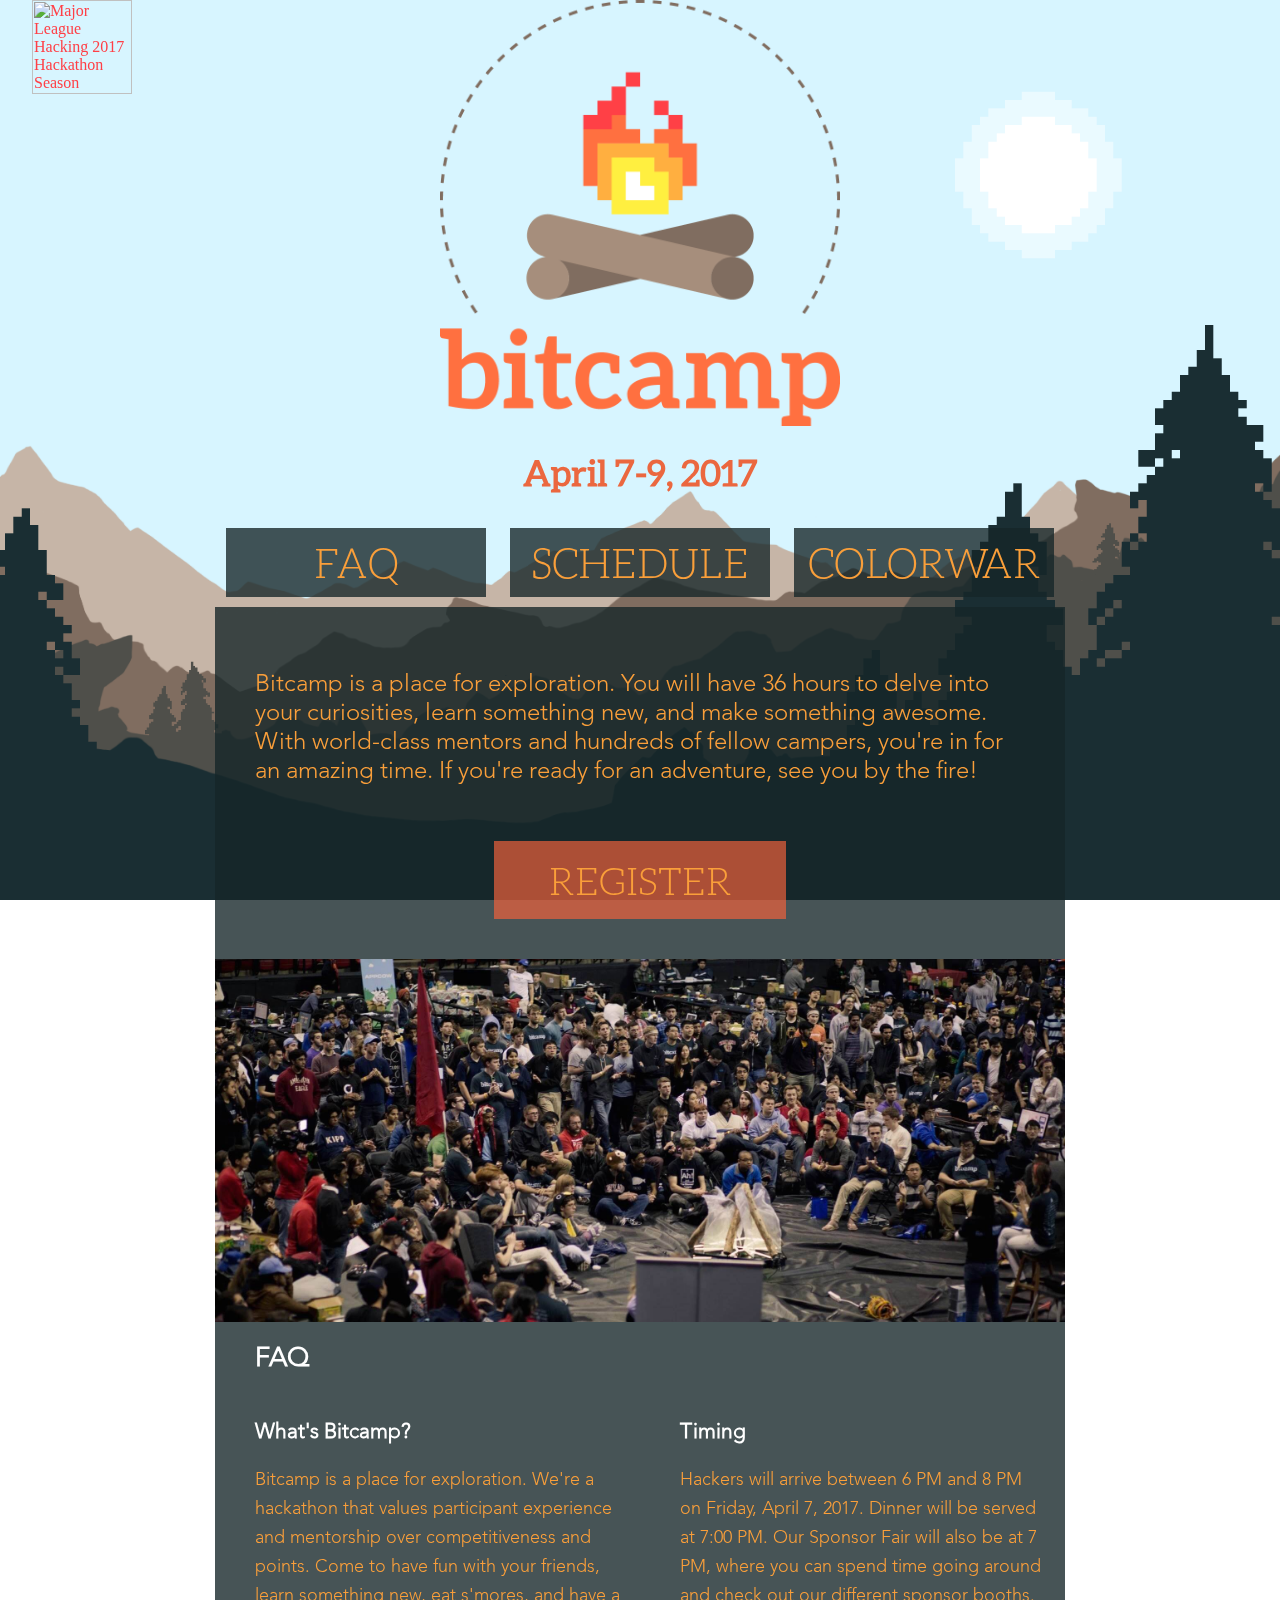
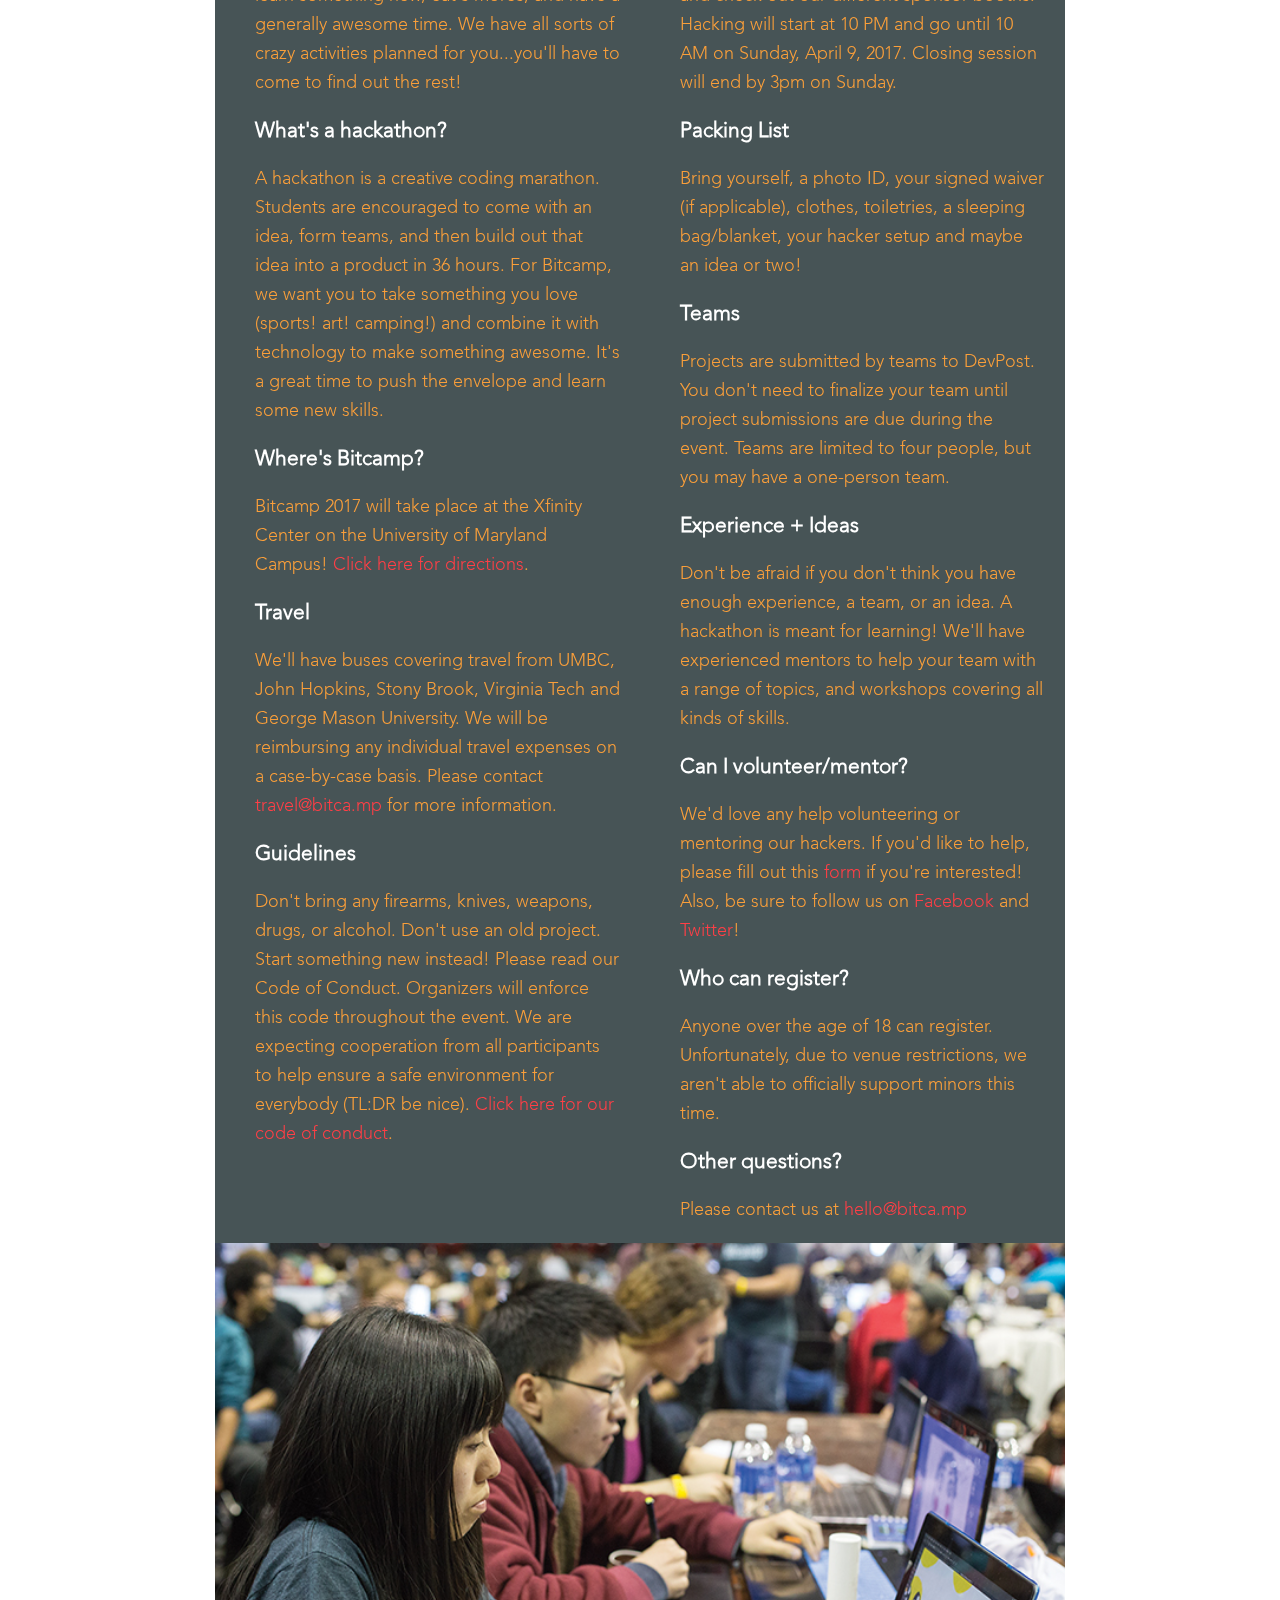
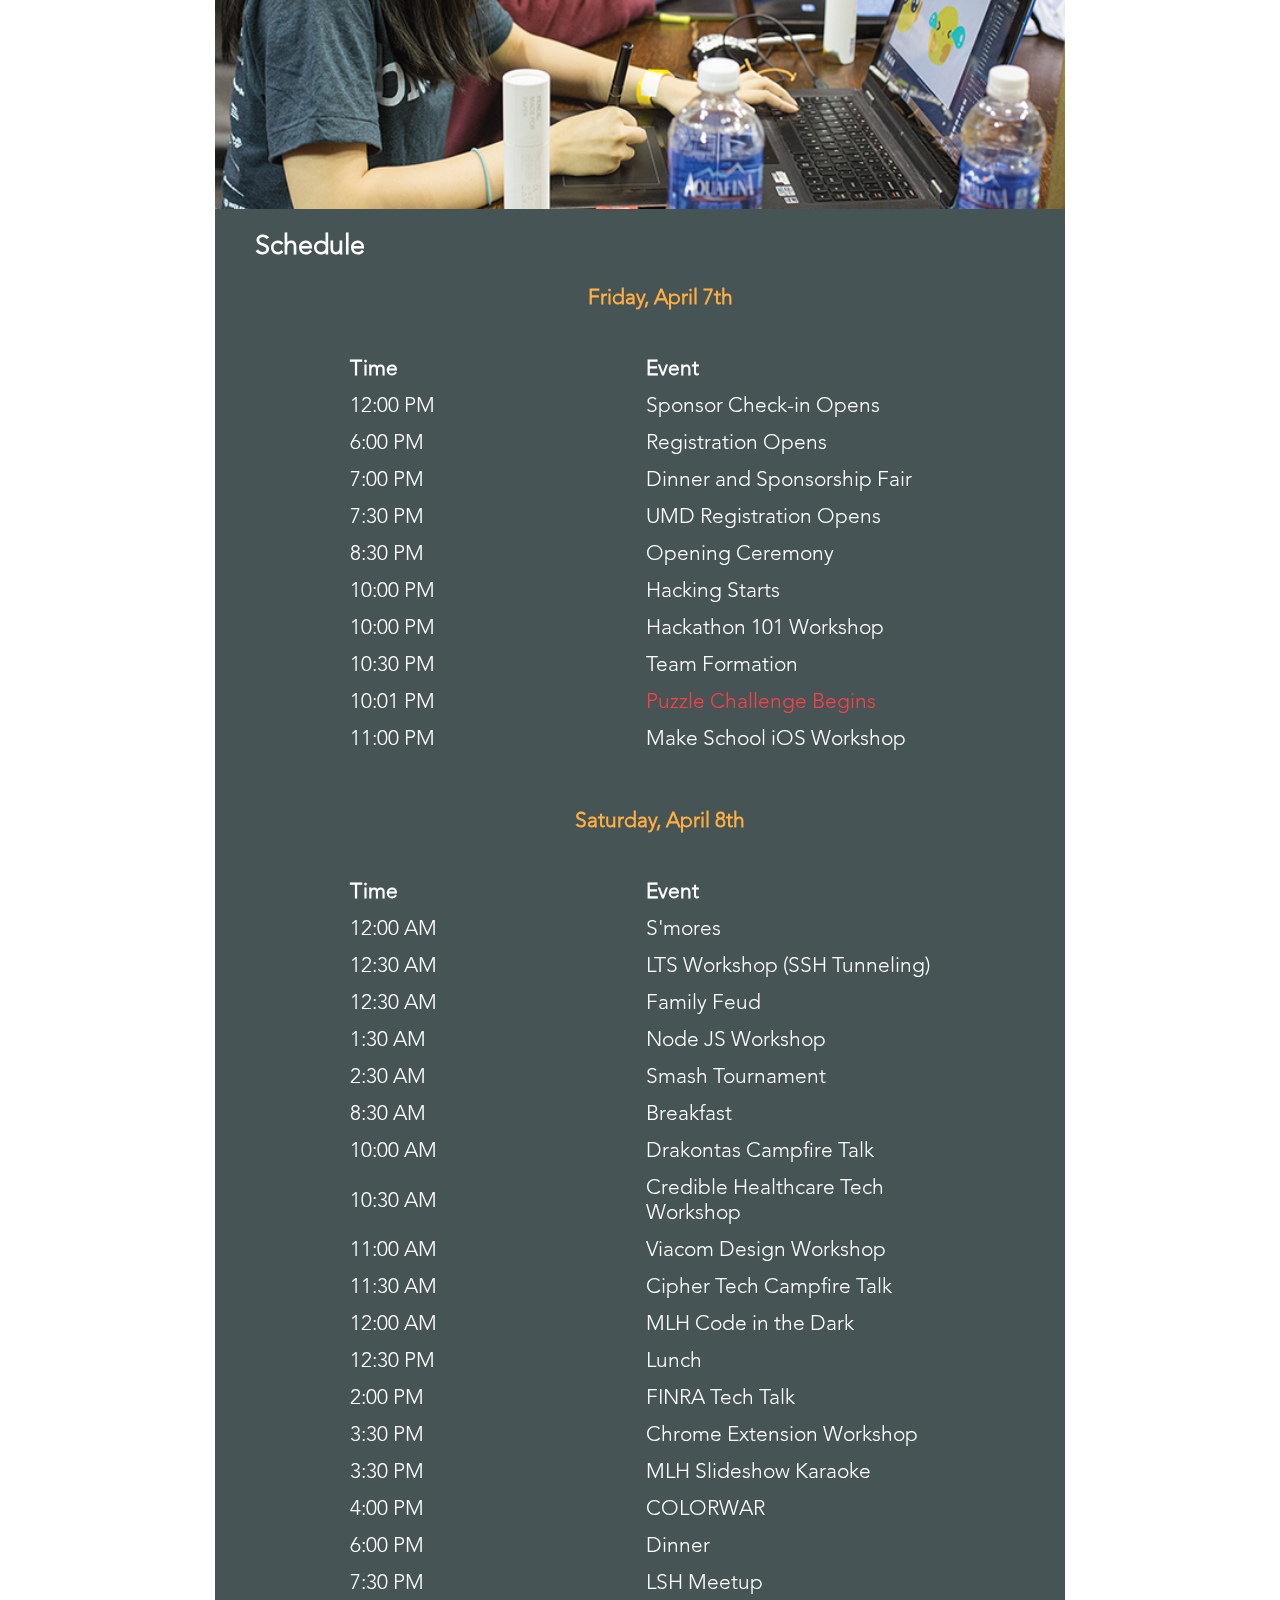
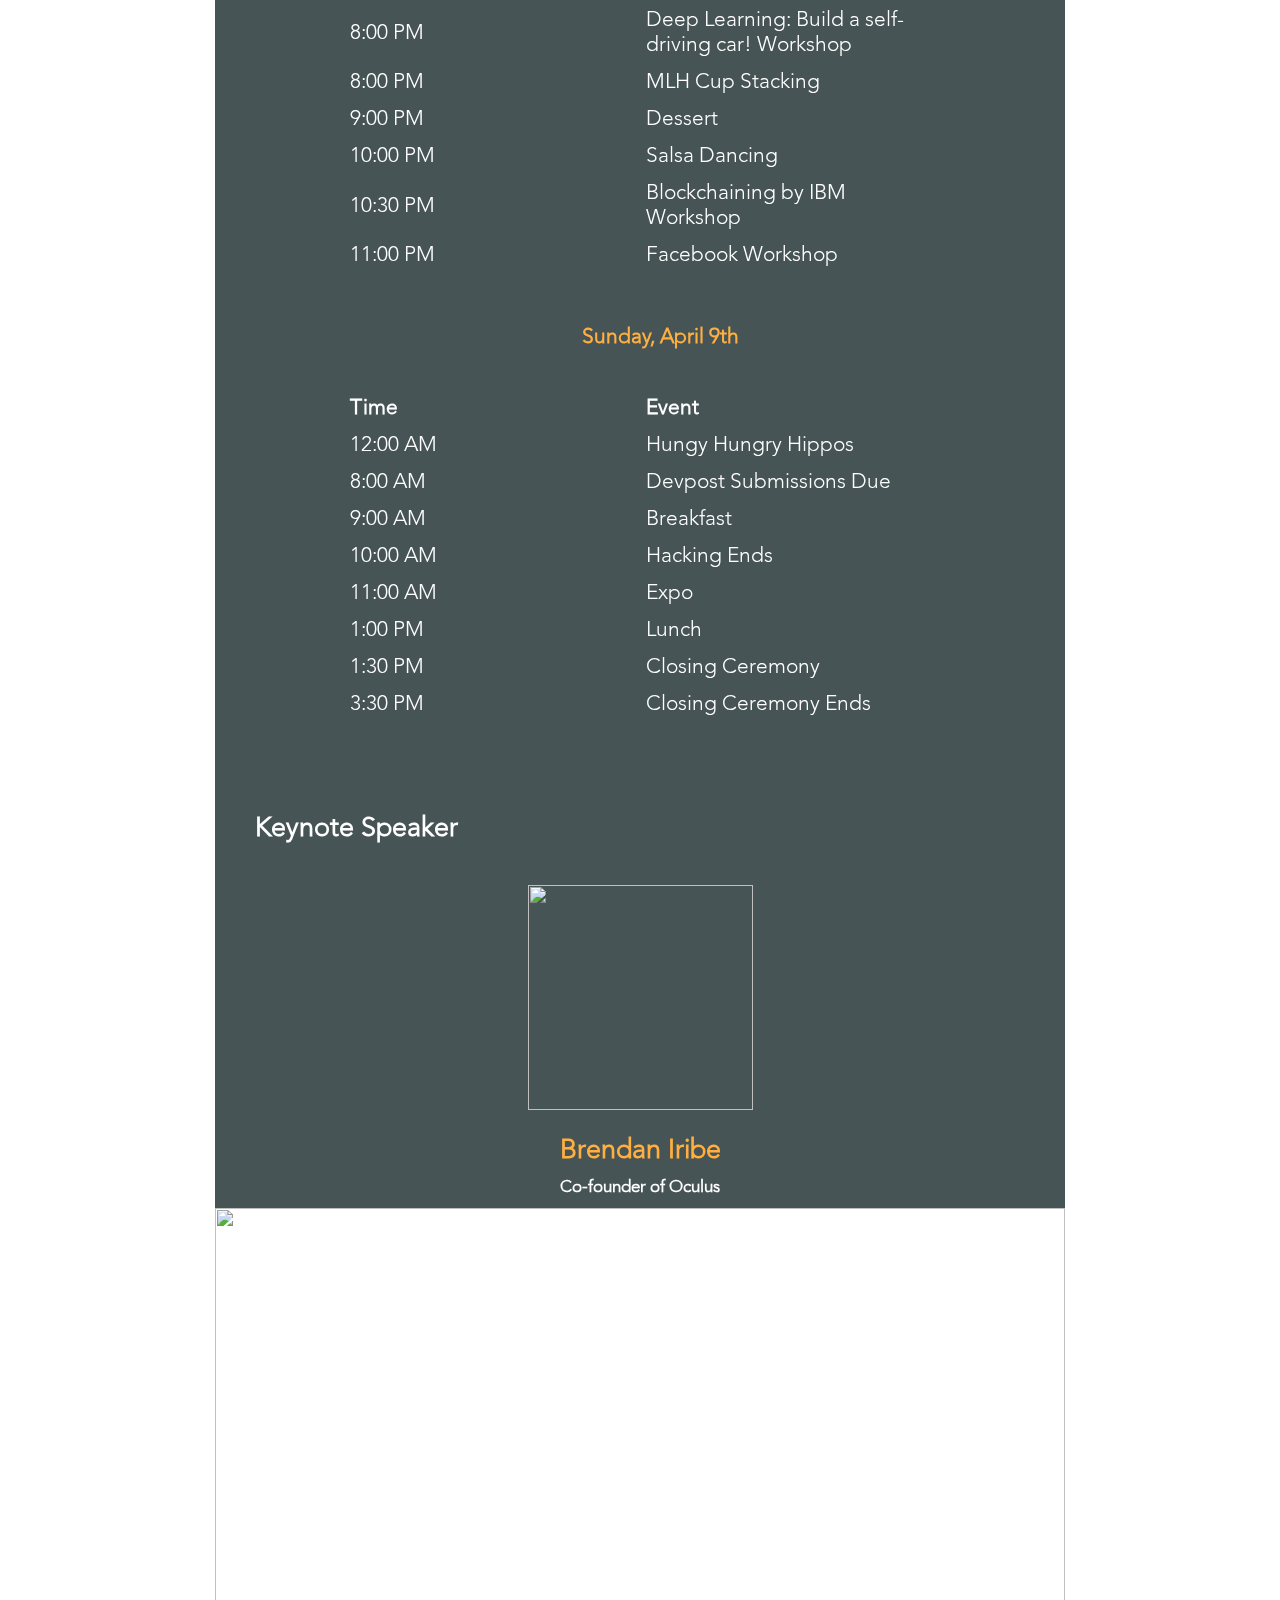
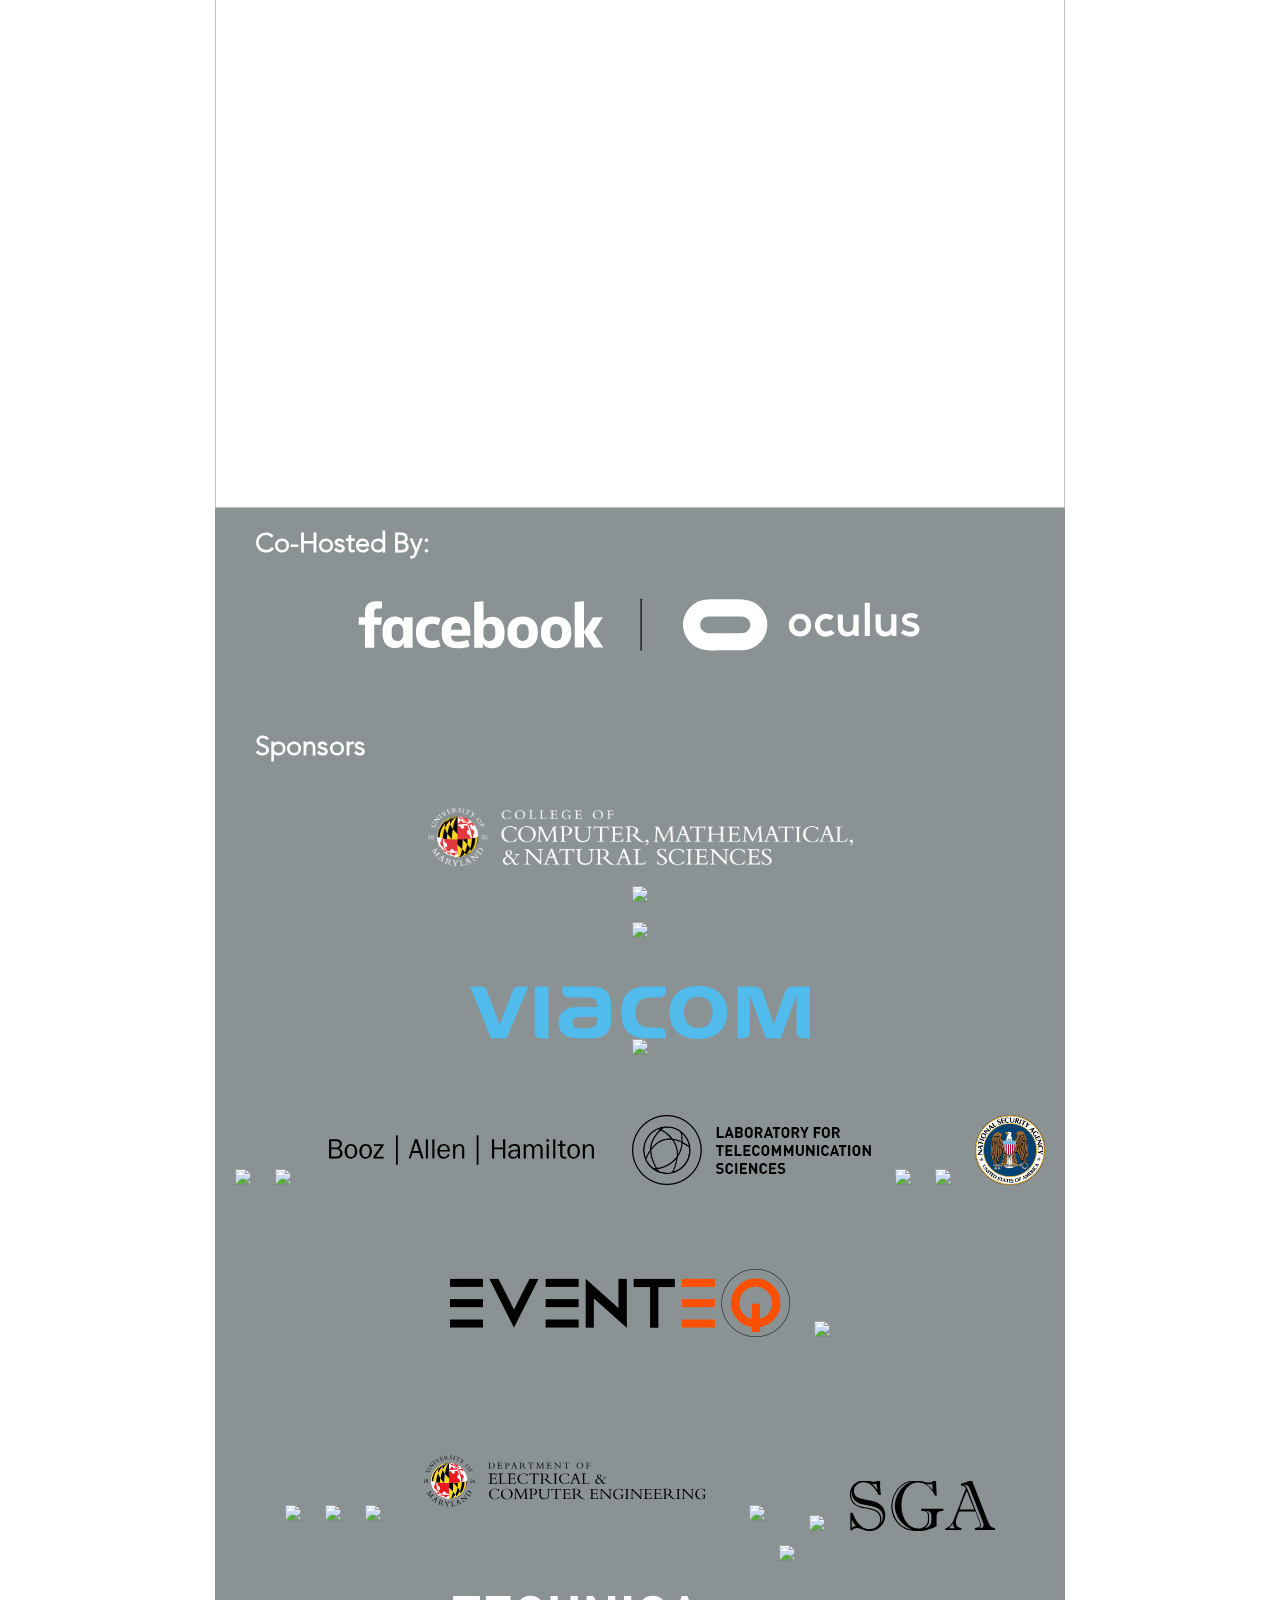
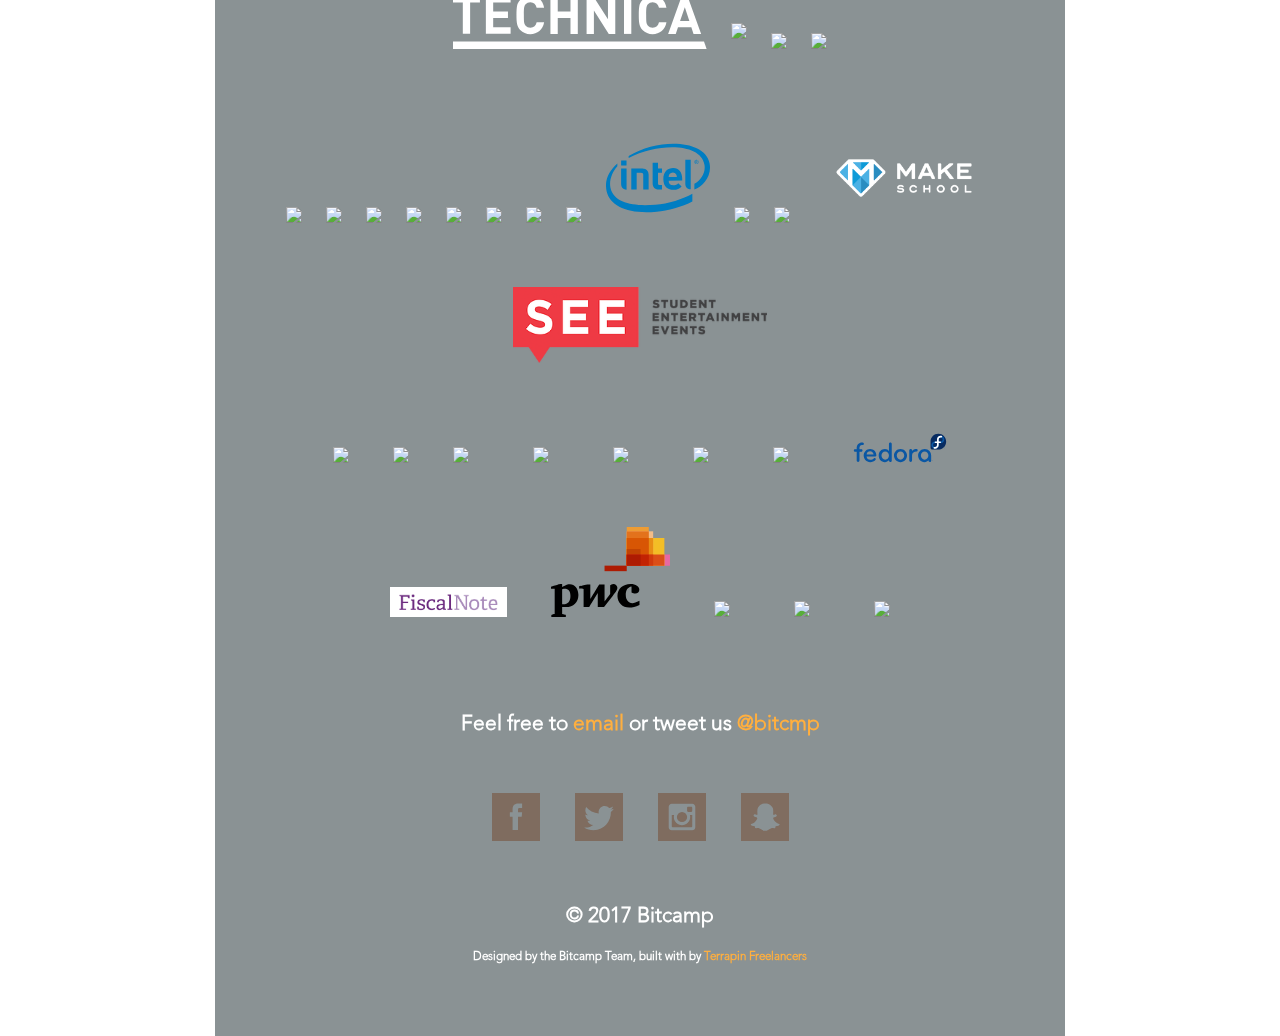
==== index.html @ 762d81a8 "Update index.html" ====
<html>

<head>
    <title>Bitcamp 2017</title>
    <!-- Google Tag Manager -->
    <script>
        (function(w, d, s, l, i) {
            w[l] = w[l] || [];
            w[l].push({
                'gtm.start': new Date().getTime(),
                event: 'gtm.js'
            });
            var f = d.getElementsByTagName(s)[0],
                j = d.createElement(s),
                dl = l != 'dataLayer' ? '&l=' + l : '';
            j.async = true;
            j.src =
                'https://www.googletagmanager.com/gtm.js?id=' + i + dl;
            f.parentNode.insertBefore(j, f);
        })(window, document, 'script', 'dataLayer', 'GTM-MRPP8J');

    </script>
    <!-- End Google Tag Manager -->

    <meta name="viewport" content="width=device-width, initial-scale=1">
    <meta name="description" content="bitcamp">

    <meta property="og:title" content="Bitcamp 2017">
    <meta property="og:site_name" content="Bitcamp">
    <meta property="og:url" content="http://bitca.mp/">
    <meta property="og:description" content="Bitcamp is a place for exploration. You will have 36 hours to delve into your curiosities, learn something new, and make something awesome. With world-class mentors and hundreds of fellow campers, you’re in for an amazing time. If you’re ready for an adventure, see you by the fire!">
    <meta property="og:image" content="http://bitca.mp/img/facebook-share-link.png" />
    <meta property="og:type" content="website">
    <meta name="twitter:card" content="summary">
    <meta name="twitter:url" content="http://bitca.mp/">
    <meta name="twitter:title" content="Bitcamp 2017">
    <meta name="twitter:description" content="Bitcamp is a place for exploration. You will have 36 hours to delve into your curiosities, learn something new, and make something awesome. With world-class mentors and hundreds of fellow campers, you’re in for an amazing time. If you’re ready for an adventure, see you by the fire!">
    <meta name="twitter:image" content="http://bitca.mp/img/twitter-share-link.png">
    <script src="https://code.jquery.com/jquery-3.1.1.min.js" integrity="sha256-hVVnYaiADRTO2PzUGmuLJr8BLUSjGIZsDYGmIJLv2b8=" crossorigin="anonymous"></script>
    <script type="text/javascript" src="js/index.js"></script>
    <link href="http://designers.hubspot.com/hs-fs/hub/327485/file-2054199286-css/font-awesome.css" rel="stylesheet">
    <link rel="shortcut icon" href="favicon.ico">
    <link rel="stylesheet" type="text/css" href="css/style.css" />
</head>

<body>
    <!-- Google Tag Manager (noscript) -->
    <noscript>
        <iframe src="https://www.googletagmanager.com/ns.html?id=GTM-MRPP8J" height="0" width="0" style="display:none;visibility:hidden"></iframe>
    </noscript>
    <!-- End Google Tag Manager (noscript) -->
    <img src="img/bg2day4.png" class="bg" id="7"></img>
    <img src="img/bg2day4.png" class="bg" id="6"></img>
    <img src="img/bg1dawn4.png" class="bg" id="5"></img>
    <img src="img/bg4night4.png" class="bg" id="4"></img>
    <img src="img/bg4night4.png" class="bg" id="3"></img>
    <img src="img/bg3dusk4.png" class="bg" id="2"></img>
    <img src="img/bg2day4.png" class="bg" id="1"></img>
    <a style="display:block;max-width:100px;min-width:60px;position:fixed;left:2em;top:0;width:10%;z-index:10000" href="https://mlh.io/seasons/na-2017/events?utm_source=na-2017&utm_medium=TrustBadge&utm_campaign=na-2017&utm_content=white" target="_blank"><img id="mlh-trust-badge" src="https://s3.amazonaws.com/logged-assets/trust-badge/2017/white.svg" alt="Major League Hacking 2017 Hackathon Season" style="width:100%"></a>
    <div class="header">
        <div id="nav-icon2">
            <span></span>
            <span></span>
            <span></span>
            <span></span>
            <span></span>
            <span></span>
        </div>
    </div>
    <div class="menu">
        <ul>
            <a href="#faq">
                <li>FAQ</li>
            </a>
            <a href="#schedule">
                <li>SCHEDULE</li>
            </a>
            <a href="colorwar.html">
                <li>COLORWAR</li>
            </a>
        </ul>
    </div>
    <div id="content-wrapper">
        <div id="splash">
            <img id="logo" src="img/bitcamp-logo-badge.png">
            <h1 class="date-text">April 7-9, 2017</h1>
            <!-- <h1>bitcamp</h1> -->
            <div id="nav-bar-wrapper">
                <a class="button" href="#faq">FAQ</a>
                <a class="button" href="#schedule">SCHEDULE</a>
                <a class="button" href="colorwar.html">COLORWAR</a>
            </div>
        </div>
        <div class="opaque-wrapper">
            <p class="intro-text">Bitcamp is a place for exploration. You will have 36 hours to delve into your curiosities, learn something new, and make something awesome. With world-class mentors and hundreds of fellow campers, you're in for an amazing time. If you're ready for an adventure, see you by the fire!</p>
            <a href="register.html" class="button2" text-decoration="none">REGISTER</a>
        </div>
        <img class="content-images" src="img/banner-1.jpg" />
        <div id="faq" class="opaque-wrapper">
            <h2 class="heading"> FAQ </h2>
            <div class="fifty-percent">
                <h3 class="heading"> What's Bitcamp? </h3>
                <p class="body-text">
                    Bitcamp is a place for exploration. We're a hackathon that values participant experience and mentorship over competitiveness and points. Come to have fun with your friends, learn something new, eat s'mores, and have a generally awesome time. We have all sorts of crazy activities planned for you...you'll have to come to find out the rest!</p>
                <h3 class="heading"> What's a hackathon? </h3>
                <p class="body-text">
                    A hackathon is a creative coding marathon. Students are encouraged to come with an idea, form teams, and then build out that idea into a product in 36 hours. For Bitcamp, we want you to take something you love (sports! art! camping!) and combine it with technology to make something awesome. It's a great time to push the envelope and learn some new skills.
                </p>
                <h3 class="heading"> Where's Bitcamp? </h3>
                <p class="body-text">
                    Bitcamp 2017 will take place at the Xfinity Center on the University of Maryland Campus!
                    <a href="http://www.umterps.com/ViewArticle.dbml?ATCLID=208131345">Click here for directions</a>.
                </p>
                <h3 class="heading"> Travel </h3>
                <p class="body-text">
                    We'll have buses covering travel from UMBC, John Hopkins, Stony Brook, Virginia Tech and George Mason University. We will be reimbursing any individual travel expenses on a case-by-case basis. Please contact <a href="mailto:travel@bitca.mp">travel@bitca.mp</a> for more information.
                </p>
                <h3 class="heading"> Guidelines </h3>
                <p class="body-text">
                    Don't bring any firearms, knives, weapons, drugs, or alcohol. Don't use an old project. Start something new instead! Please read our Code of Conduct. Organizers will enforce this code throughout the event. We are expecting cooperation from all participants to help ensure a safe environment for everybody (TL:DR be nice). <a href="conduct.html">Click here for our code of conduct</a>.
                </p>
            </div>
            <div class="fifty-percent">
                <h3 class="heading"> Timing </h3>
                <p class="body-text">
                    Hackers will arrive between 6 PM and 8 PM on Friday, April 7, 2017. Dinner will be served at 7:00 PM. Our Sponsor Fair will also be at 7 PM, where you can spend time going around and check out our different sponsor booths. Hacking will start at 10 PM and go until 10 AM on Sunday, April 9, 2017. Closing session will end by 3pm on Sunday.
                </p>
                <h3 class="heading"> Packing List </h3>
                <p class="body-text">
                    Bring yourself, a photo ID, your signed waiver (if applicable), clothes, toiletries, a sleeping bag/blanket, your hacker setup and maybe an idea or two!
                </p>
                <h3 class="heading"> Teams </h3>
                <p class="body-text">
                    Projects are submitted by teams to DevPost. You don't need to finalize your team until project submissions are due during the event. Teams are limited to four people, but you may have a one-person team.
                </p>
                <h3 class="heading"> Experience + Ideas </h3>
                <p class="body-text">
                    Don't be afraid if you don't think you have enough experience, a team, or an idea. A hackathon is meant for learning! We'll have experienced mentors to help your team with a range of topics, and workshops covering all kinds of skills.
                </p>
                <h3 class="heading"> Can I volunteer/mentor? </h3>
                <p class="body-text">
                    We'd love any help volunteering or mentoring our hackers. If you'd like to help, please fill out this <a href="volunteer.html">form</a> if you're interested! Also, be sure to follow us on <a href="https://www.facebook.com/bitcmp">Facebook</a> and <a href="https://twitter.com/bitcmp">Twitter</a>!
                </p>
                <h3 class="heading"> Who can register? </h3>
                <p class="body-text">
                    Anyone over the age of 18 can register. Unfortunately, due to venue restrictions, we aren't able to officially support minors this time.
                </p>
                <h3 class="heading"> Other questions? </h3>
                <p class="body-text">
                    Please contact us at <a href="mailto:hello@bitca.mp">hello@bitca.mp </a>
                </p>
            </div>
        </div>
        <img class="content-images" src="img/bitcamp1.png" />
        <div id="schedule" class="opaque-wrapper">
            <h2 class="heading"> Schedule </h2>
            <h3 class="date-heading"> Friday, April 7th </h3>
            <br>
            <table class="day">
                <tr>
                    <th>Time</th>
                    <th>Event</th>
                </tr>
                <tr>
                    <td>12:00 PM</td>
                    <td>Sponsor Check-in Opens</td>
                </tr>
                <tr>
                    <td>6:00 PM</td>
                    <td>Registration Opens</td>
                </tr>
                <tr>
                    <td>7:00 PM</td>
                    <td>Dinner and Sponsorship Fair</td>
                </tr>
                <tr>
                    <td>7:30 PM</td>
                    <td>UMD Registration Opens</td>
                </tr>
                <tr>
                    <td>8:30 PM</td>
                    <td>Opening Ceremony</td>
                </tr>
                <tr>
                    <td>10:00 PM</td>
                    <td>Hacking Starts</td>
                </tr>
                <tr>
                    <td>10:00 PM</td>
                    <td>Hackathon 101 Workshop</td>
                </tr>
                <tr>
                    <td>10:30 PM</td>
                    <td>Team Formation</td>
                </tr>
		<tr>
                    <td>10:01 PM</td>
                    <td><a href="puzzles.html">Puzzle Challenge Begins</a></td>
                </tr>
                <tr>
                    <td>11:00 PM</td>
                    <td>Make School iOS Workshop</td>
                </tr>    
            </table>
            <h3 class="date-heading"> Saturday, April 8th </h3>
            <br>
            <table class="day">
                <tr>
                    <th>Time</th>
                    <th>Event</th>
                </tr>
                <tr>
                    <td>12:00 AM</td>
                    <td>S'mores</td>
                </tr>
                <tr>
                    <td>12:30 AM</td>
                    <td>LTS Workshop (SSH Tunneling)</td>
                </tr>
                <tr>
                    <td>12:30 AM</td>
                    <td>Family Feud</td>
                </tr>
                <tr>
                    <td>1:30 AM</td>
                    <td>Node JS Workshop</td>
                </tr>
                <tr>
                    <td>2:30 AM</td>
                    <td>Smash Tournament</td>
                </tr>
                <tr>
                    <td>8:30 AM</td>
                    <td>Breakfast</td>
                </tr>
                <tr>
                    <td>10:00 AM</td>
                    <td>Drakontas Campfire Talk</td>
                </tr>
                <tr>
                    <td>10:30 AM</td>
                    <td>Credible Healthcare Tech Workshop</td>
                </tr>
                <tr>
                    <td>11:00 AM</td>
                    <td>Viacom Design Workshop</td>
                </tr>
                <tr>
                    <td>11:30 AM</td>
                    <td>Cipher Tech Campfire Talk</td>
                </tr>
                <tr>
                    <td>12:00 AM</td>
                    <td>MLH Code in the Dark</td>
                </tr>
                <tr>
                    <td>12:30 PM</td>
                    <td>Lunch</td>
                </tr>
                <tr>
                    <td>2:00 PM</td>
                    <td>FINRA Tech Talk</td>
                </tr>
                <tr>
                    <td>3:30 PM</td>
                    <td>Chrome Extension Workshop</td>
                </tr>
                <tr>
                    <td>3:30 PM</td>
                    <td>MLH Slideshow Karaoke</td>
                </tr>
                <tr>
                    <td>4:00 PM</td>
                    <td>COLORWAR</td>
                </tr>
                <tr>
                    <td>6:00 PM</td>
                    <td>Dinner</td>
                </tr>
                <tr>
                    <td>7:30 PM</td>
                    <td>LSH Meetup</td>
                </tr>
                <tr>
                    <td>8:00 PM</td>
                    <td>Deep Learning: Build a self-driving car! Workshop</td>
                </tr>
                <tr>
                    <td>8:00 PM</td>
                    <td>MLH Cup Stacking</td>
                </tr>
                <tr>
                    <td>9:00 PM</td>
                    <td>Dessert</td>
                </tr>
                <tr>
                    <td>10:00 PM</td>
                    <td>Salsa Dancing</td>
                </tr>
                <tr>
                    <td>10:30 PM</td>
                    <td>Blockchaining by IBM Workshop</td>
                </tr>
                <tr>
                    <td>11:00 PM</td>
                    <td>Facebook Workshop</td>
                </tr>
            </table>
            <h3 class="date-heading"> Sunday, April 9th </h3>
            <br>
            <table class="day">
                <tr>
                    <th>Time</th>
                    <th>Event</th>
                </tr>
                <tr>
                    <td>12:00 AM</td>
                    <td>Hungy Hungry Hippos</td>
                </tr>
                <tr>
                    <td>8:00 AM</td>
                    <td>Devpost Submissions Due</td>
                </tr>
                <tr>
                    <td>9:00 AM</td>
                    <td>Breakfast</td>
                </tr>
                <tr>
                    <td>10:00 AM</td>
                    <td>Hacking Ends</td>
                </tr>
                <tr>
                    <td>11:00 AM</td>
                    <td>Expo</td>
                </tr>
                <tr>
                    <td>1:00 PM</td>
                    <td>Lunch</td>
                </tr>
                <tr>
                    <td>1:30 PM</td>
                    <td>Closing Ceremony</td>
                </tr>
                <tr>
                    <td>3:30 PM</td>
                    <td>Closing Ceremony Ends</td>
                </tr>
            </table>
            <br>
	    
	    <h2 class="heading"> Keynote Speaker </h2>
            <img src="img/Brendan_Iribe.jpg" id="speaker">
            <h3 class="name-heading"> Brendan Iribe </h3>
            <h3 class="title-heading"> Co-founder of Oculus </h3>
		
        </div>
        <img class="content-images" src="img/banner-2.jpg" />





        <div id="sponsors" class="opaque-wrapper" style="background-color: rgba(22,38,41,.50)">
            <h2 class="heading"> Co-Hosted By: </h2>
            <a href="https://www.facebook.com/careers/" target="_blank"><img class="cohost-images" src="img/sponsors/fb_oculus.svg" /></a>

            <br>
            <br>
            <br>
            <br>

            <h2 class="heading"> Sponsors </h2>

            <div id="corporate-sponsors" class="sponsor-logo-div">
                <a href="http://cmns.umd.edu/" target="_blank"><img class="corporate-images" src="img/sponsors/cmns.png" /></a>
                <br>
                <a href="http://www.finra.org/" target="_blank"><img class="corporate-images" src="img/sponsors/finra.svg" /></a>
                <br>
                <a href="http://eng.umd.edu/" target="_blank"><img class="corporate-images" src="img/sponsors/eng2.png" /></a>
                <br>
            </div>
            <div id="recruiter-plus-sponsors" class="sponsor-logo-div">
                <br>
                <a href="http://www.viacom.com/" target="_blank"><img class="recruiter-plus-images" src="img/sponsors/viacom.svg" /></a>
                <br>
                <a href="http://www.credibleinc.com/" target="_blank"><img class="recruiter-plus-images" src="img/sponsors/credible.svg" /></a>
            </div>
            <div id="recruiter-sponsors" class="sponsor-logo-div">
                <a href="https://developer.capitalone.com/" target="_blank"><img class="recruiter-images" src="img/sponsors/capone.png" /></a>
                <a href="https://www.leidos.com/" target="_blank"><img class="recruiter-images" src="img/sponsors/Leidos.svg" /></a>
                <a href="https://www.boozallenhamilton.com" target="_blank"><img class="recruiter-images" src="img/sponsors/BAH.svg" /></a>
                <a href="https://www.ltsnet.net/" target="_blank"><img class="recruiter-images" src="img/sponsors/LTS.png" /></a>
                <a href="http://www.jhuapl.edu/" target="_blank"><img class="recruiter-images" src="img/sponsors/apl.png" /></a>
                <a href="https://www.ibm.com/" target="_blank"><img class="recruiter-images" src="img/sponsors/IBM.svg" /></a>
                <a href="https://intelligencecareers.gov/nsa/" target="_blank"><img class="recruiter-images" src="img/sponsors/NSAlogo.png" /></a>
                <a href="http://www.eventeq.com/" target="_blank"><img class="recruiter-images" src="img/sponsors/eventeq.png" /></a>
                <a href="https://www.bloomberg.com/careers/" target="_blank"><img class="recruiter-images" src="img/sponsors/bloomberg.png" /></a>
            </div>
            <div id="department-sponsors" class="sponsor-logo-div">
                <a href="https://cs.umd.edu/" target="_blank"><img class="recruiter-images" src="img/sponsors/cs.png" /></a>
                <a href="https://umiacs.cs.umd.edu/" target="_blank"><img class="recruiter-images" src="img/sponsors/umiacs.png" /></a>
                <a href="https://www-math.umd.edu/" target="_blank"><img class="recruiter-images" src="img/sponsors/math.png" /></a>
                <a href="https://ece.umd.edu/" target="_blank"><img class="recruiter-plus-images" src="img/sponsors/ece.svg" height="160px" /></a>
                <a 
		    href="https://www.rhsmith.umd.edu/centers-excellence/dingman-center-entrepreneurship/" 
      target="_blank"><img class="recruiter-images" src="img/sponsors/dingman.svg" /></a>
                <a href="https://bsos.umd.edu/" target="_blank"><img 
		    class="recruiter-plus-images" src="img/sponsors/BSOS.svg" /></a>
                <a href="http://innovation.umd.edu/" target="_blank"><img class="api-images" src="img/sponsors/aie.svg" /></a>
                <a href="https://umdsga.com/" target="_blank"><img class="api-images" height="50px" src="img/sponsors/SGA.svg" /></a>
                <br>
                <a href="http://gotechnica.org/" target="_blank"><img class="api-images" src="img/sponsors/technica-logo-white.svg" /></a>
                <a href="http://startupshell.org/" target="_blank"><img class="recruiter-images" src="img/sponsors/startupshell.svg" /></a>
                <a href="http://vr.umd.edu/" target="_blank"><img class="api-images" src="img/sponsors/VRClub.png" /></a>
                <a href="http://terrapinhackers.com/" target="_blank"><img class="api-images" src="img/sponsors/terrapinhackers.svg" /></a>
            </div>
            <div id="api-sponsors" class="sponsor-logo-div">
                <a href="https://www.ciphertechsolutions.com/" target="_blank"><img class="api-images" id="ciphertech" src="img/sponsors/Cipher.png" /></a>
                <a href="https://www.c2ti.com/" target="_blank"><img class="api-images" src="img/sponsors/c2.png" /></a>
                <a href="http://www.opisnet.com/" target="_blank"><img class="api-images" src="img/sponsors/OPIS.svg" /></a>
                <a href="http://www.accenture.com/" target="_blank"><img class="api-images" src="img/sponsors/accenture.png" /></a>
                <a href="http://www.lockheedmartin.com/us.html" target="_blank"><img class="api-images" src="img/sponsors/Lockheed-martin-logo.png" /></a>
                <a href="http://www.appian.com/" target="_blank"><img class="api-images" src="img/sponsors/Appian.png" /></a>
                <a href="https://www.praxiseng.com/" target="_blank"><img class="api-images" src="img/sponsors/Praxis-logo.png" /></a>
                <a href="https://insomniacookies.com/" target="_blank"><img class="api-images" src="img/sponsors/insomnia cookies.png" /></a>
                <a href="https://intel.com/" target="_blank"><img class="api-images" src="img/sponsors/intel.svg" /></a>
                <a href="https://sparkpost.com/" target="_blank"><img class="api-images" src="img/sponsors/sparkpost-logo.png" /></a>
                <a href="http://drakontasconsulting.com/" target="_blank"><img class="api-images" src="img/sponsors/Drakontas.png" /></a>
                <a href="http://makeschool.com/" target="_blank"><img class="api-images" src="img/sponsors/MakeSchool.png" /></a>
                <a href="http://see.umd.edu/" target="_blank"><img class="api-images" src="img/sponsors/see.png" /></a>
            </div>
            <div class="starter-sponsors" class="sponsor-logo-div">
                <a href="https://www.rockwellcollins.com/" target="_blank"><img class="starter-images" src="img/sponsors/rockwellCollinsWhite.png" /></a>
                <a href="https://www.immuta.com/" target="_blank"><img class="api-images" src="img/sponsors/Immuta.png" /></a>
                <a href="https://www.asymmetrik.com/" target="_blank"><img class="starter-images" src="img/sponsors/Asymmetrik_logo.png" /></a>
                <a href="https://www.paypal.com/ca/webapps/mpp/jobs" target="_blank"><img class="starter-images" src="img/sponsors/PayPal.png" /></a>
                <a href="https://www.soylent.com/" target="_blank"><img class="starter-images" src="img/sponsors/Soylent.svg" /></a>
                <a href="https://www.carlyle.com/" target="_blank"><img class="starter-images" src="img/sponsors/carlyle.svg" /></a>
                <a href="https://www.namecheap.com/" target="_blank"><img class="starter-images" src="img/sponsors/Namecheap2.svg" /></a>
                <a href="https://www.getfedora.org/" target="_blank"><img class="starter-images" src="img/sponsors/Fedora.svg" /></a>
                <a href="https://www.fiscalnote.com/" target="_blank"><img class="starter-images" src="img/sponsors/FN_Logo.png" /></a>
                <a href="https://www.pwc.com/" target="_blank"><img class="api-images" src="img/sponsors/pwc.svg" /></a>
                <a href="https://www.goavitae.com/" target="_blank"><img class="starter-images" src="img/sponsors/avitae.png" /></a>
                <a href="http://www.bsnlive.com/" target="_blank"><img class="starter-images" src="img/sponsors/BSN.png" /></a>
                <a href="https://www.stickermule.com/" target="_blank"><img class="starter-images" src="img/sponsors/stickermule.svg" /></a>
            </div>
        </div>
        <div id="contact" class="opaque-wrapper" style="background-color: rgba(22,38,41,.50)">
            <h3 class="contact" style="padding: 40px 25px">Feel free to <a href="mailto:hello@bitca.mp" class="footer">email</a> or tweet us <a href="https://twitter.com/bitcmp" class="footer">@bitcmp</a><p>
		    <a href="https://www.facebook.com/bitcmp"><img class="social-media-images" src="img/fb_icon.svg" /></a>
		    <a href="https://twitter.com/bitcmp"><img class="social-media-images" src="img/twitter_icon.svg" /></a>
		    <a href="https://instagram.com/bitcamp"><img class="social-media-images" src="img/instagram_icon.svg" /></a>
		    <a href="https://go.snapchat.com/add/bitcamp"><img class="social-media-images" src="img/snapchat_icon.svg" /></a>

		    <p class="copyright">© 2017 Bitcamp</p>
		    <p style="font-size: 0.55em">Designed by the Bitcamp Team, built with <i class="fa fa-heart" aria-hidden="true" style="color: #fa9f3a"></i> by <a href="http://terrapinfreelancers.com/" class="footer">Terrapin Freelancers</a>
		    </p></h3>
        </div>
    </div>

</body>

</html>
---- css/style.css ----
@font-face {
    font-family: Avenir Light;
    src: url("../fonts/Avenir/AvenirLTStd-Light.otf") format("opentype");
}
@font-face {
    font-family: Aleo Light;
    src: url("../fonts/Aleo/Aleo-Light.otf") format("opentype");
}
@font-face {
    font-family: Aleo;
    src: url("../fonts/Aleo/Aleo-Regular.otf") format("opentype");
}
h2 {
    padding: 0px 0px 0px 40px;
    font-family: Avenir Light;
    text-align: left;
    font-size: 27;
}
h3 {
    padding: 0px 0px 0px 40px;
    text-align: left;
    font-family: Avenir Light;
    font-size: 21;
}
body {
    margin: 0;
    padding: 0;
}
a {
    color: #FF3F46;
    text-decoration: none;
}
a:hover {
    color: #CBF2FF;
    text-decoration: none;
}
.footer {
    color: #FFAF3F;
}
.footer:hover {
    color: #CBF2FF;
}
#logo {
    max-width: 25rem;
    height: auto;
    width: 75%;
}
#content-wrapper {
    width: 100%;
    max-width: 850px;
    margin-left: auto;
    margin-right: auto;
    text-align: center;
}
#nav-bar-wrapper {
    width: 100%;
}
.opaque-wrapper {
    float: left;
    width: 100%;
    background-color: rgba(22, 38, 41, .79);
}
#input-email {
    width: 100%;
    max-width: 400px;
    padding: 12px 12px;
    box-sizing: border-box;
    font-family: Aleo Light;
    font-size: 24;
    border-color: rgb(241, 97, 60);
    border-style: solid;
    border-width: 4px;
    outline: none;
}
#canvas-holder {
    position: fixed;
    left: 0px;
    top: 0px;
    z-index: -1;
}
.button {
    font-family: Aleo Light;
    font-size: 41;
    text-decoration: none;
    background-color: rgba(22, 38, 41, .79);
    color: #FA9F3A;
    margin: 10px 10px 10px 10px;
    padding: 10px 0px 10px 0px;
    border: none;
    display: inline-block;
    width: 260px;
}
.button2 {
    font-family: Aleo Light;
    font-size: 38;
    text-decoration: none;
    background-color: rgba(241, 97, 60, .69);
    color: #FA9F3A;
    margin: 30px 10px 40px 10px;
    padding: 16px 16px 16px 16px;
    display: inline-block;
    width: 260px;
    border-width: 3px;
}
input.button {
    font-size: 24;
    padding: 16px;
    width: 250px;
    margin: 40px 10px 40px 10px;
    background-color: rgba(241, 97, 60, .69);
}
.body-text {
    padding: 0px 20px 0px 40px;
    line-height: 29px;
    font-family: Avenir Light;
    text-align: left;
    font-size: 18;
    color: #FA9F3A;
}
.white {
    color: white;
}
.intro-text {
    padding: 40px 40px 0px 40px;
    /*line-height:29px;*/
    font-family: Avenir Light;
    text-align: left;
    font-size: 24;
    color: #fa9f3a;
}
.date-text {
    /*line-height:29px;*/
    font-family: Aleo;
    text-align: center;
    font-size: 36;
    color: #eb673f;
    font-weight: 1000;
}
.row {
    display: inline-block;
    vertical-align: middle;
}
.content-images {
    width: 100%;
}
.sponsor-logo-div {
    padding-top: 10px;
    padding-bottom: 10px;
}
#corporate-sponsors {}
#recruiter-plus-sponsors {}
#recruiter-sponsors {}
#department-sponsors {}
#api-sponsors {}
#starter-sponsors {}
.cohost-images {
    max-height: 280px;
    max-width: 70%;
    display: inline-block;
}
.corporate-images {
    max-height: 250px;
    max-width: 50%;
    display: inline-block;
    margin: 10px 10px;
}
.recruiter-plus-images {
    max-width: 40%;
    max-height: 170px;
    display: inline-block;
}
.recruiter-images {
    max-width: 40%;
    margin: 40px 10px;
    max-height: 70px;
    display: inline-block;
}
#sponsors {
    vertical-align: middle;
}
#speaker {
  padding: 1em;
  width: 225px;
}
.api-images {
    max-width: 30%;
    margin: 30px 10px;
    max-height: 90px;
    display: inline-block;
}
.starter-images {
    max-width: 20%;
    margin: 30px 30px;
    max-height: 30px;
    display: inline-block;
}
.thumbnail {
    width: 50px;
    height: 50px;
}
.social-media-images {
    width: 6%;
    margin: 35px 15px;
}
.social-media-images {
    -webkit-transition: all 1s ease;
    /* Safari and Chrome */
    -moz-transition: all 1s ease;
    /* Firefox */
    -ms-transition: all 1s ease;
    /* IE 9 */
    -o-transition: all 1s ease;
    /* Opera */
    transition: all 1s ease;
}
.social-media-images:hover {
    -webkit-transform: scale(1.25);
    /* Safari and Chrome */
    -moz-transform: scale(1.25);
    /* Firefox */
    -ms-transform: scale(1.25);
    /* IE 9 */
    -o-transform: scale(1.25);
    /* Opera */
    transform: scale(1.25);
}
.heading {
    color: white;
}
.date-heading {
    color: #FFAF3F;
    text-align: center;
}
.name-heading {
    color: #FFAF3F;
    text-align: center;
    font-size: 27px;
    margin: 10px 0px;
    padding: 0px;
}
.title-heading {
    color: white;
    text-align: center;
    font-size: 17px;
    margin: 10px 0px;
    padding: 0px;
}
.day {
    width: 70%;
    color: white;
    font-family: Avenir Light;
    font-size: 21px;
    text-align: left;
    margin: auto;
    margin-bottom: 50px;
    table-layout: fixed;
}
td,
th {
    padding: 5px;
}
.contact {
    padding-top: 50px;
    color: white;
    text-align: center;
}
.copyright {
    color: white;
    font-family: Avenir Light;
}
.fifty-percent {
    float: left;
    width: 50%;
}

/*Hamburger Menu*/

.header {
    position: fixed;
    top: 0;
    left: 0;
    width: 100%;
    background: #1d1f20;
    height: 60px;
    line-height: 60px;
    display: none;
}
.hamburger {
    display: none;
    background: none;
    position: absolute;
    top: 0;
    right: 0;
    line-height: 45px;
    padding: 5px 15px 0px 15px;
    color: #fff;
    border: 0;
    font-size: 1.4em;
    font-weight: bold;
    cursor: pointer;
    outline: none;
    z-index: 10000000000000;
}
.cross {
    display: none;
    background: none;
    position: absolute;
    top: 0px;
    right: 0;
    padding: 13px 15px 0px 15px;
    color: #fff;
    border: 0;
    font-size: 3em;
    line-height: 65px;
    font-weight: bold;
    cursor: pointer;
    outline: none;
    z-index: 10000000000000;
}
.menu {
    display: none;
    top: 60px;
    z-index: 1000000;
    font-weight: bold;
    font-size: 0.8em;
    width: 100%;
    background: #131313;
    position: fixed;
    text-align: center;
}
.menu ul {
    margin: 0;
    padding: 0;
    list-style-type: none;
    list-style-image: none;
}
.menu li {
    font-family: Aleo Light;
    display: block;
    padding: 15px 0 15px 0;
    border-bottom: #1d1f20 1px solid;
}
.menu li:hover {
    display: block;
    background: #181818;
    padding: 15px 0 15px 0;
    border-bottom: #1d1f20 1px solid;
}
.menu ul li a {
    text-decoration: none;
    margin: 0px;
    color: #fff;
}
.menu ul li a:hover {
    color: #fff;
    text-decoration: none;
}
.menu a {
    text-decoration: none;
    color: white;
}
.menu a:hover {
    text-decoration: none;
    color: white;
}
.glyphicon-home {
    color: white;
    font-size: 1.5em;
    margin-top: 5px;
    margin: 0 auto;
}

/*Sick hamburger menu*/


/* Icon 1 */

#nav-icon2 {
    width: 45px;
    height: 45px;
    position: fixed;
    top: 0;
    right: 0;
    margin: 12;
    -webkit-transform: rotate(0deg);
    -moz-transform: rotate(0deg);
    -o-transform: rotate(0deg);
    transform: rotate(0deg);
    -webkit-transition: .5s ease-in-out;
    -moz-transition: .5s ease-in-out;
    -o-transition: .5s ease-in-out;
    transition: .5s ease-in-out;
    cursor: pointer;
}

/* Icon 2 */

#nav-icon2 {}
#nav-icon2 span {
    display: block;
    position: absolute;
    height: 7px;
    width: 50%;
    background: #d3531a;
    opacity: 1;
    -webkit-transform: rotate(0deg);
    -moz-transform: rotate(0deg);
    -o-transform: rotate(0deg);
    transform: rotate(0deg);
    -webkit-transition: .25s ease-in-out;
    -moz-transition: .25s ease-in-out;
    -o-transition: .25s ease-in-out;
    transition: .25s ease-in-out;
}
#nav-icon2 span:nth-child(even) {
    left: 50%;
    border-radius: 0 9px 9px 0;
}
#nav-icon2 span:nth-child(odd) {
    left: 1px;
    border-radius: 9px 0 0 9px;
}
#nav-icon2 span:nth-child(1),
#nav-icon2 span:nth-child(2) {
    top: 0px;
}
#nav-icon2 span:nth-child(3),
#nav-icon2 span:nth-child(4) {
    top: 13px;
}
#nav-icon2 span:nth-child(5),
#nav-icon2 span:nth-child(6) {
    top: 26px;
}
#nav-icon2.open span:nth-child(1),
#nav-icon2.open span:nth-child(6) {
    -webkit-transform: rotate(45deg);
    -moz-transform: rotate(45deg);
    -o-transform: rotate(45deg);
    transform: rotate(45deg);
}
#nav-icon2.open span:nth-child(2),
#nav-icon2.open span:nth-child(5) {
    -webkit-transform: rotate(-45deg);
    -moz-transform: rotate(-45deg);
    -o-transform: rotate(-45deg);
    transform: rotate(-45deg);
}
#nav-icon2.open span:nth-child(1) {
    left: 5px;
    top: 7px;
}
#nav-icon2.open span:nth-child(2) {
    left: calc(50% - 5px);
    top: 7px;
}
#nav-icon2.open span:nth-child(3) {
    left: -50%;
    opacity: 0;
}
#nav-icon2.open span:nth-child(4) {
    left: 100%;
    opacity: 0;
}
#nav-icon2.open span:nth-child(5) {
    left: 5px;
    top: 20px;
}
#nav-icon2.open span:nth-child(6) {
    left: calc(50% - 5px);
    top: 20px;
}
#contact {
    width: inherit;
    text-align: center;
}
#contact-inside {
    display: table-cell;
    vertical-align: middle;
    text-align: center;
}

/*George's background experiments*/

img.bg {
    /* Set up proportionate scaling */
    height: 100%;
    min-width: 100%;
    /* Set up positioning */
    position: fixed;
    top: 0;
    right: 0;
    z-index: -1000;
}
#ciphertech {}
@media only screen and (max-width: 768px) {
    #logo {
        max-width: 15rem;
        max-height: 15rem;
        height: auto;
        width: 100%;
    }
    .menu,
    .cross,
    .hamburger,
    .header {
        display: block;
    }
    .fifty-percent {
        float: left;
        width: 100%;
    }
    .button {
        margin: auto;
        display: none;
    }
    input.button {
        display: block;
        margin: auto;
        margin-top: 5px;
        margin-bottom: 5px;
    }
    #mlh-trust-badge {
        display: none;
    }
}
div {}
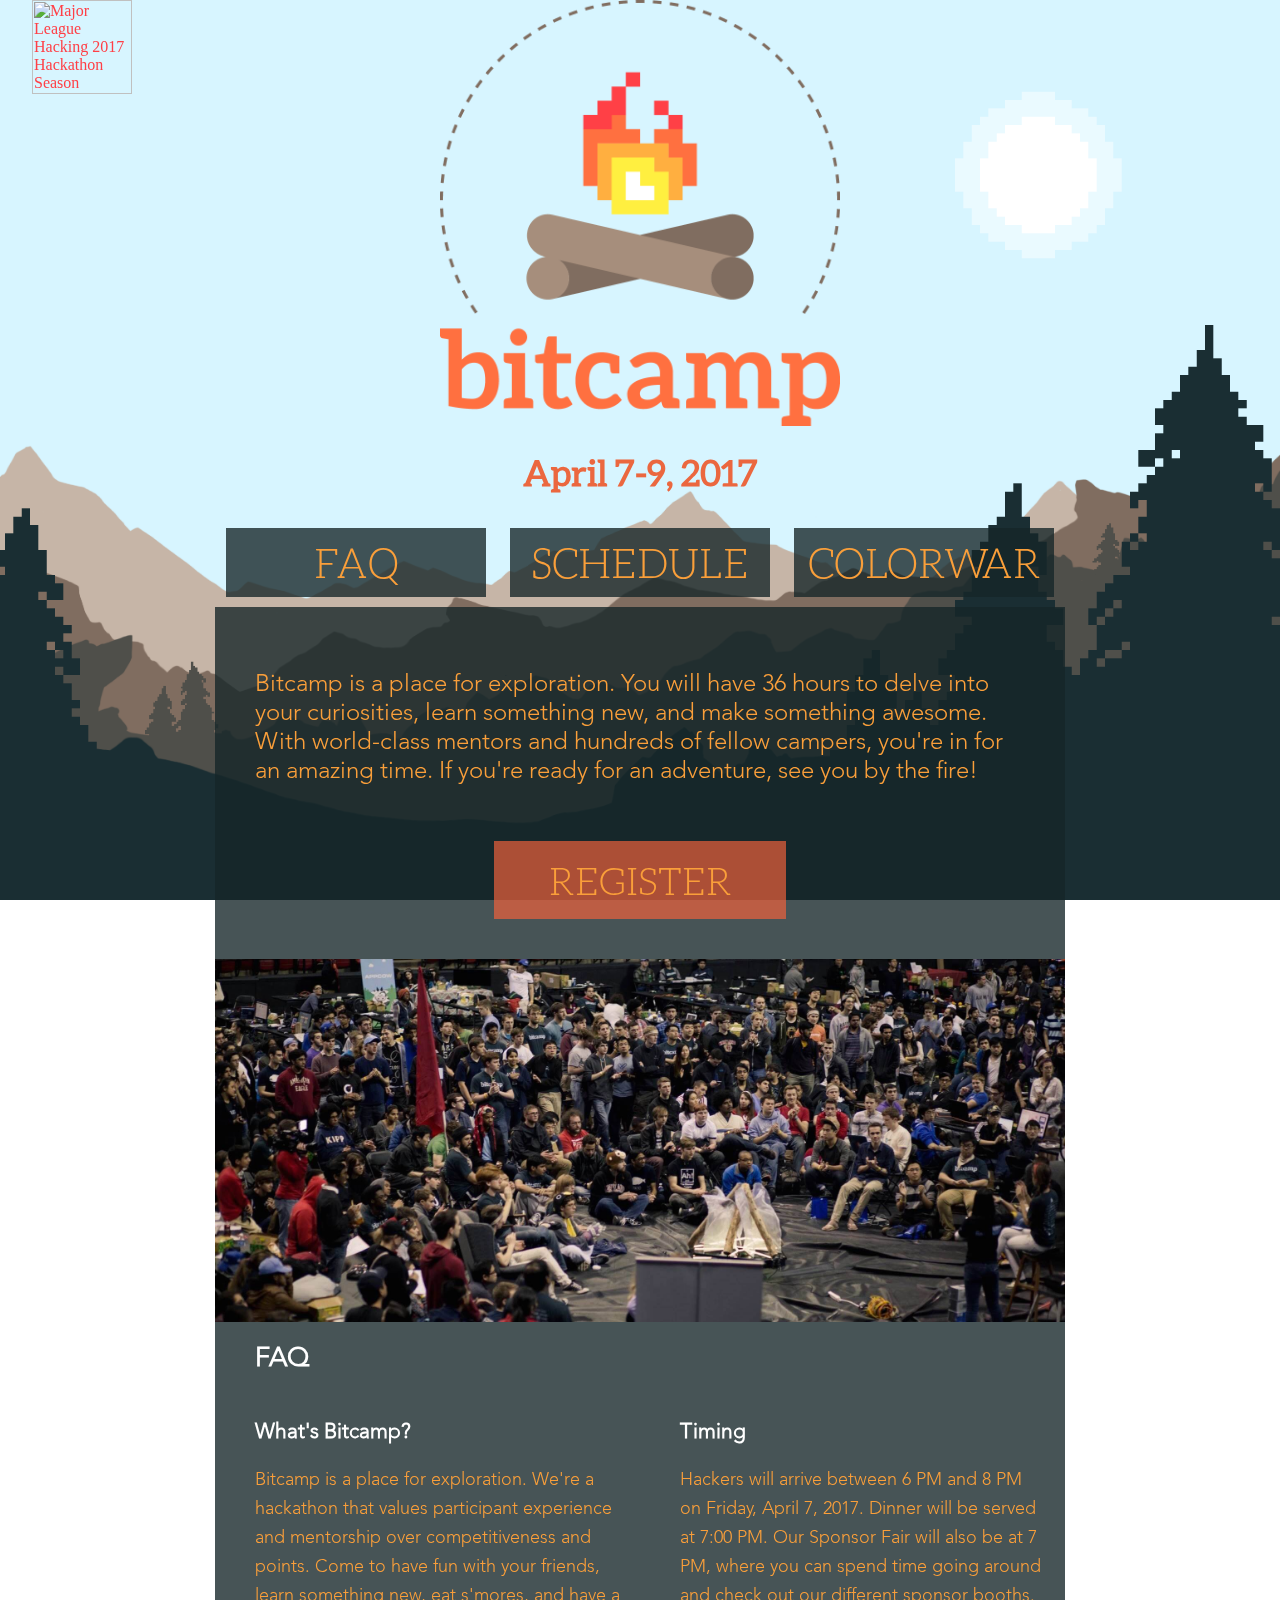
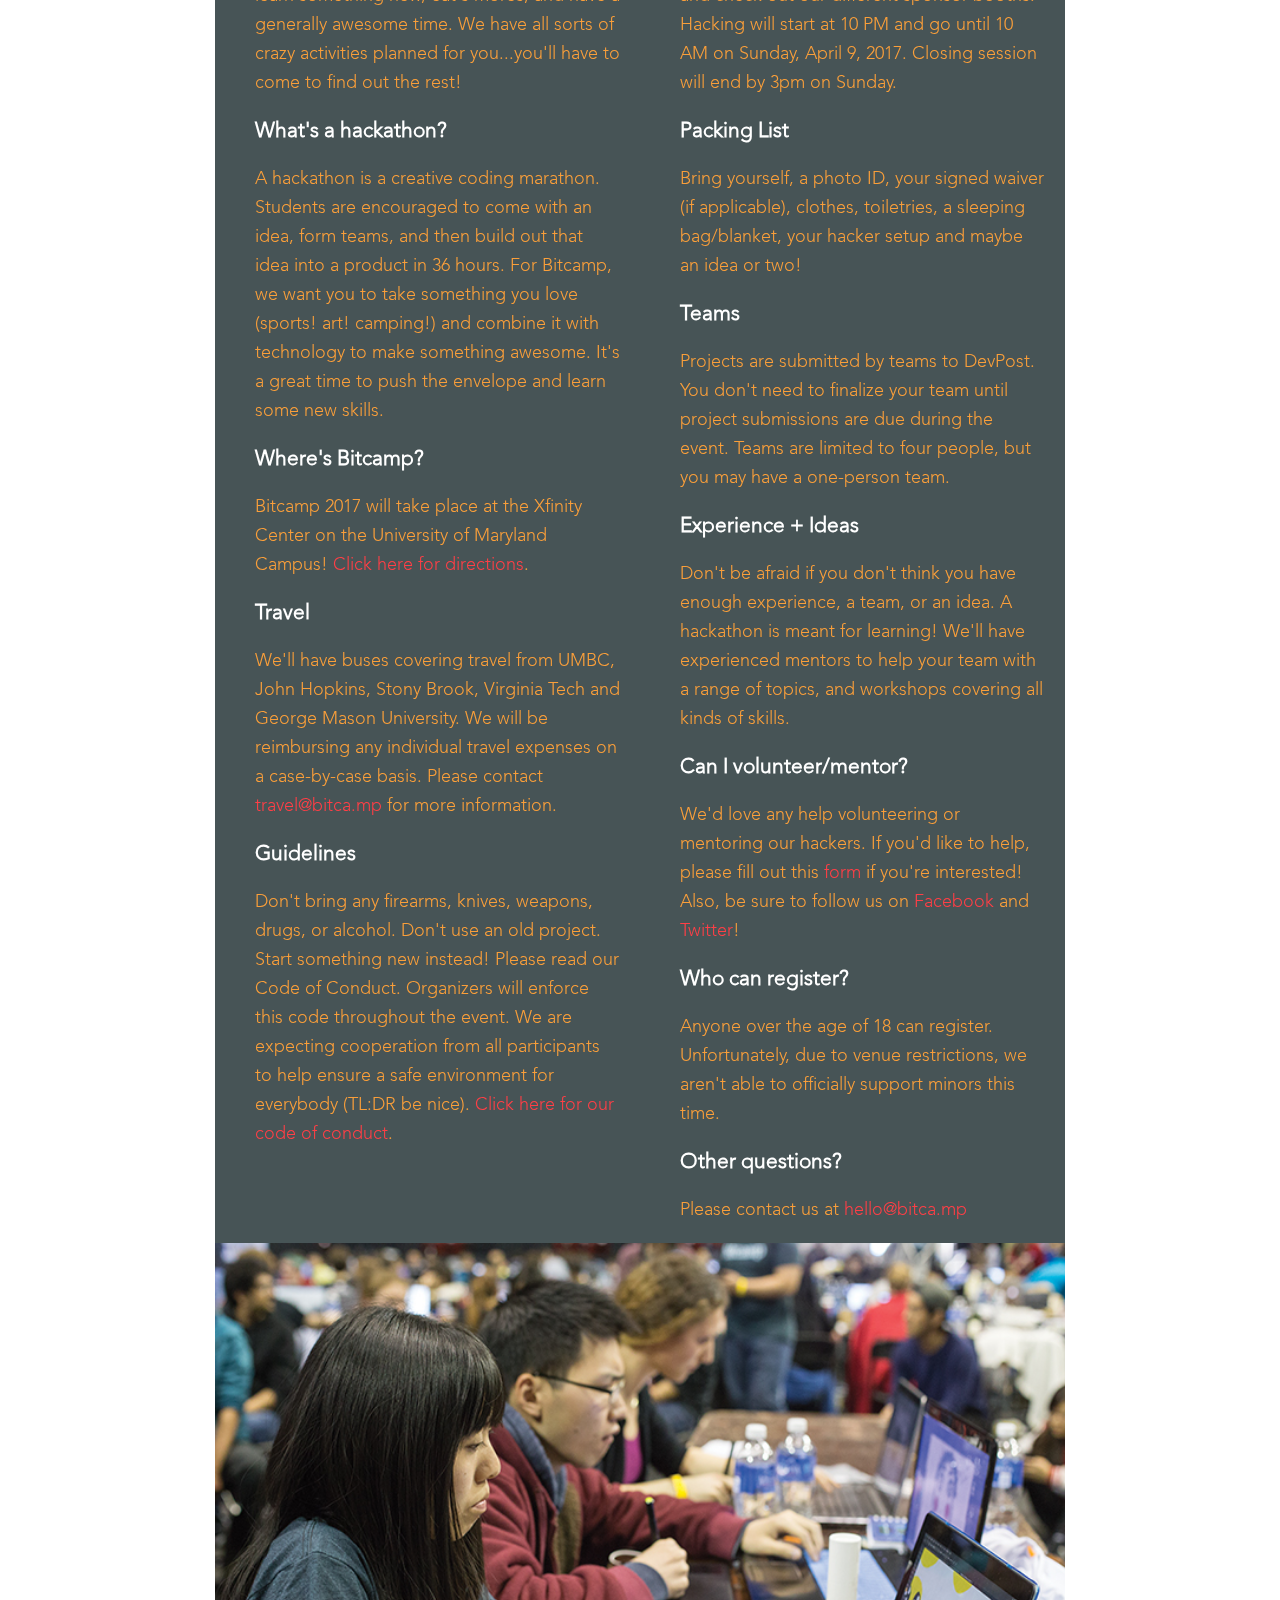
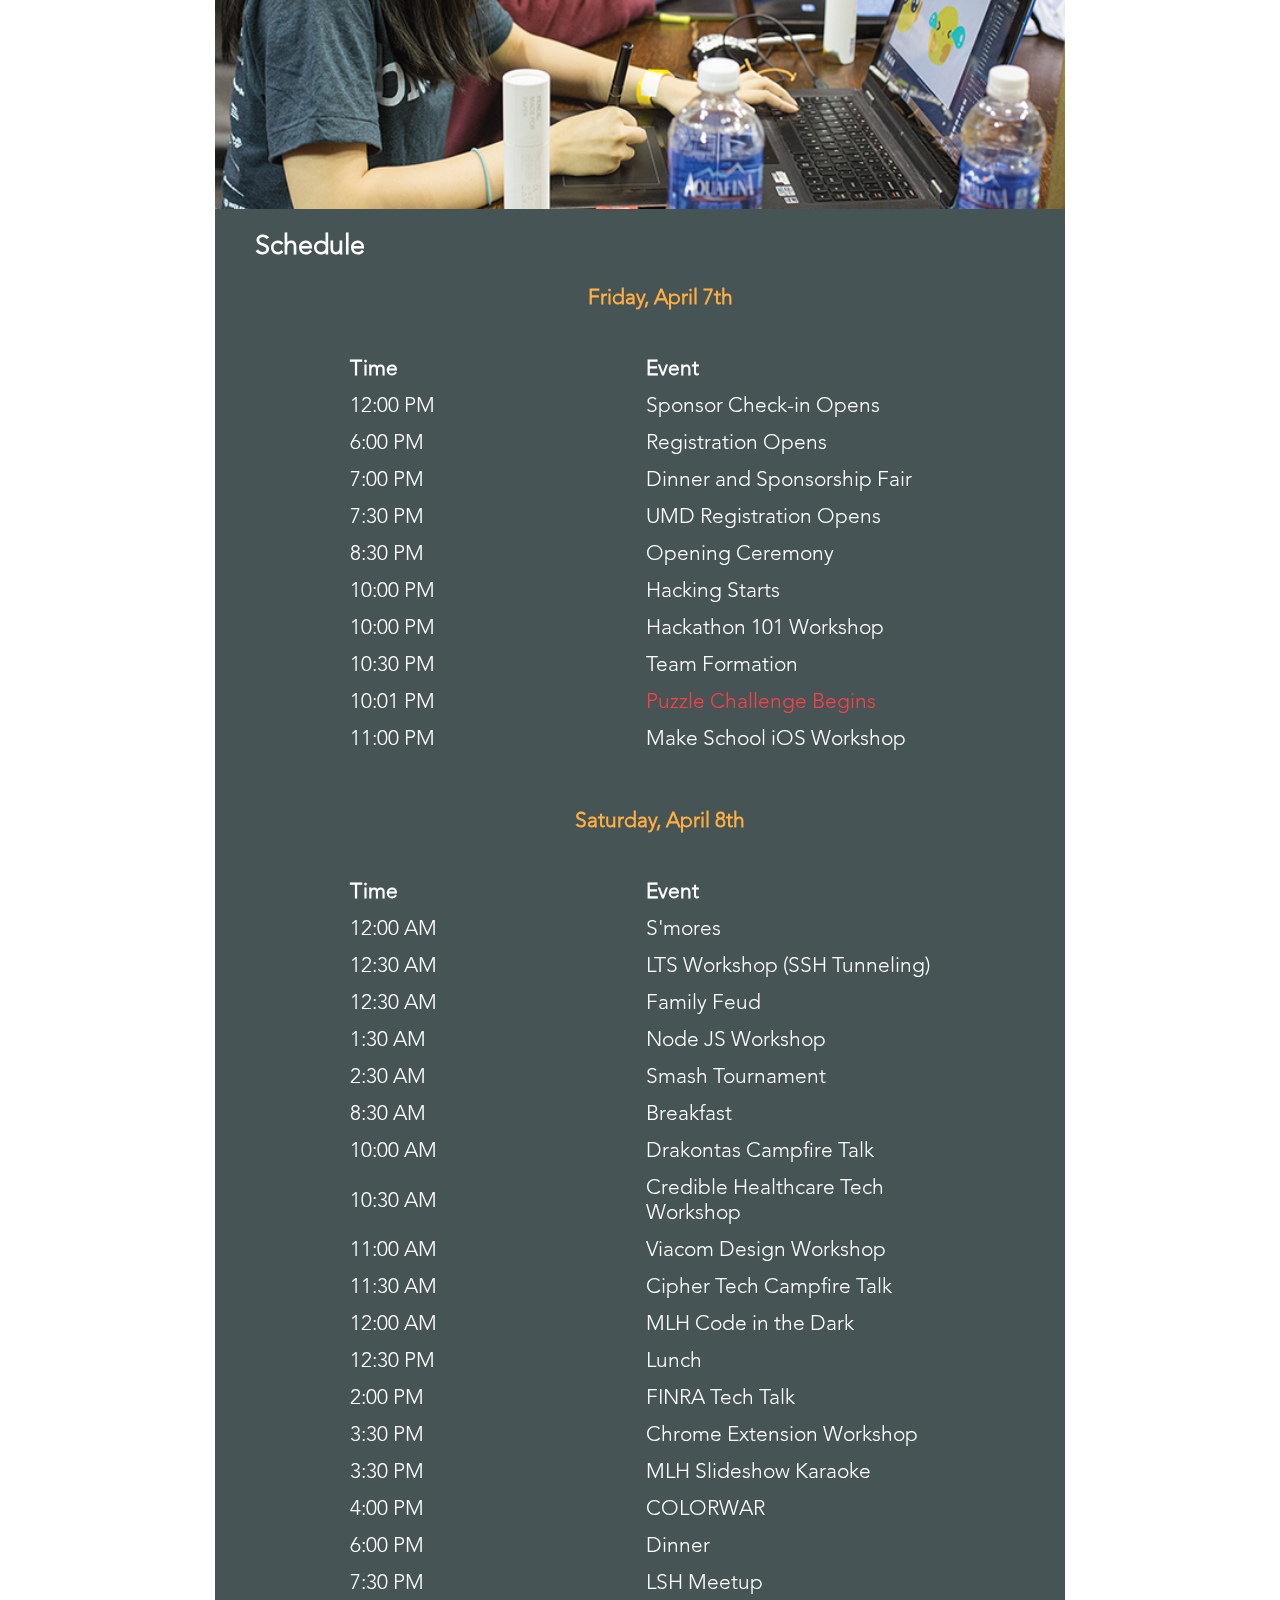
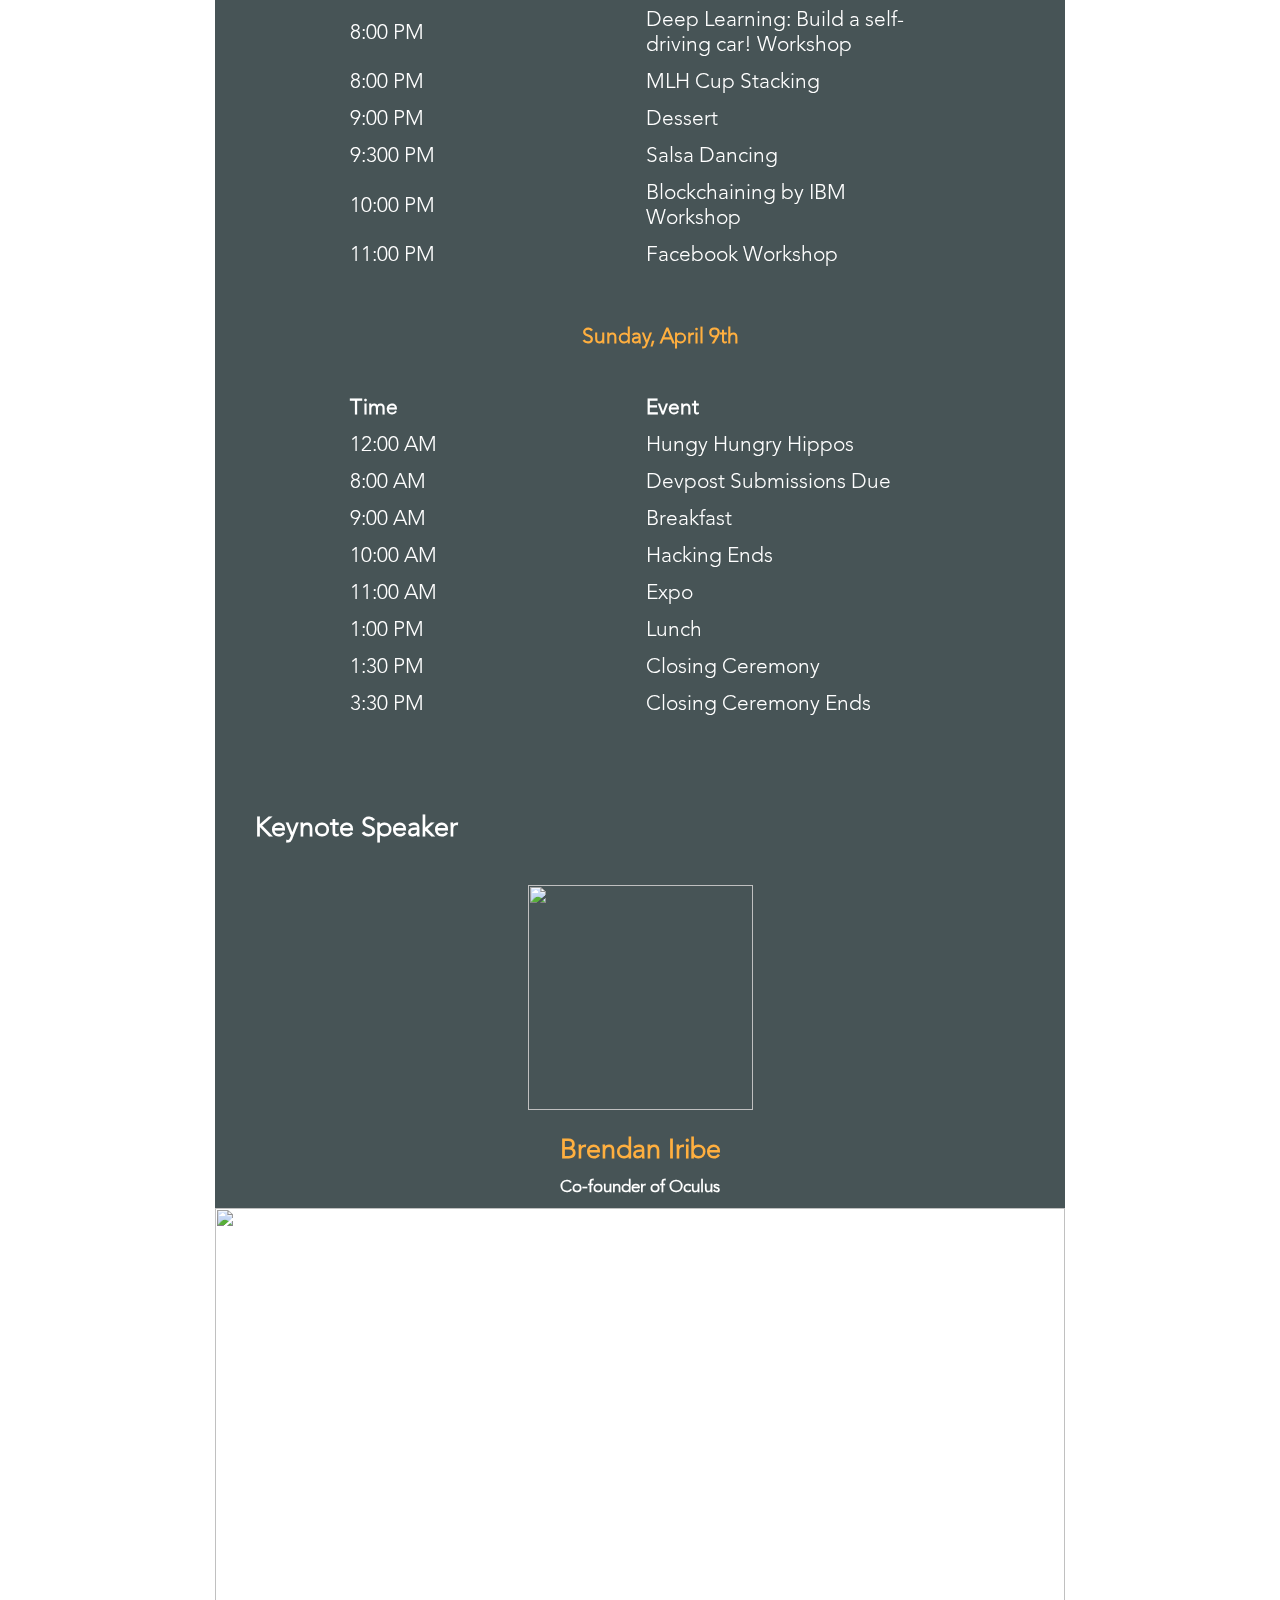
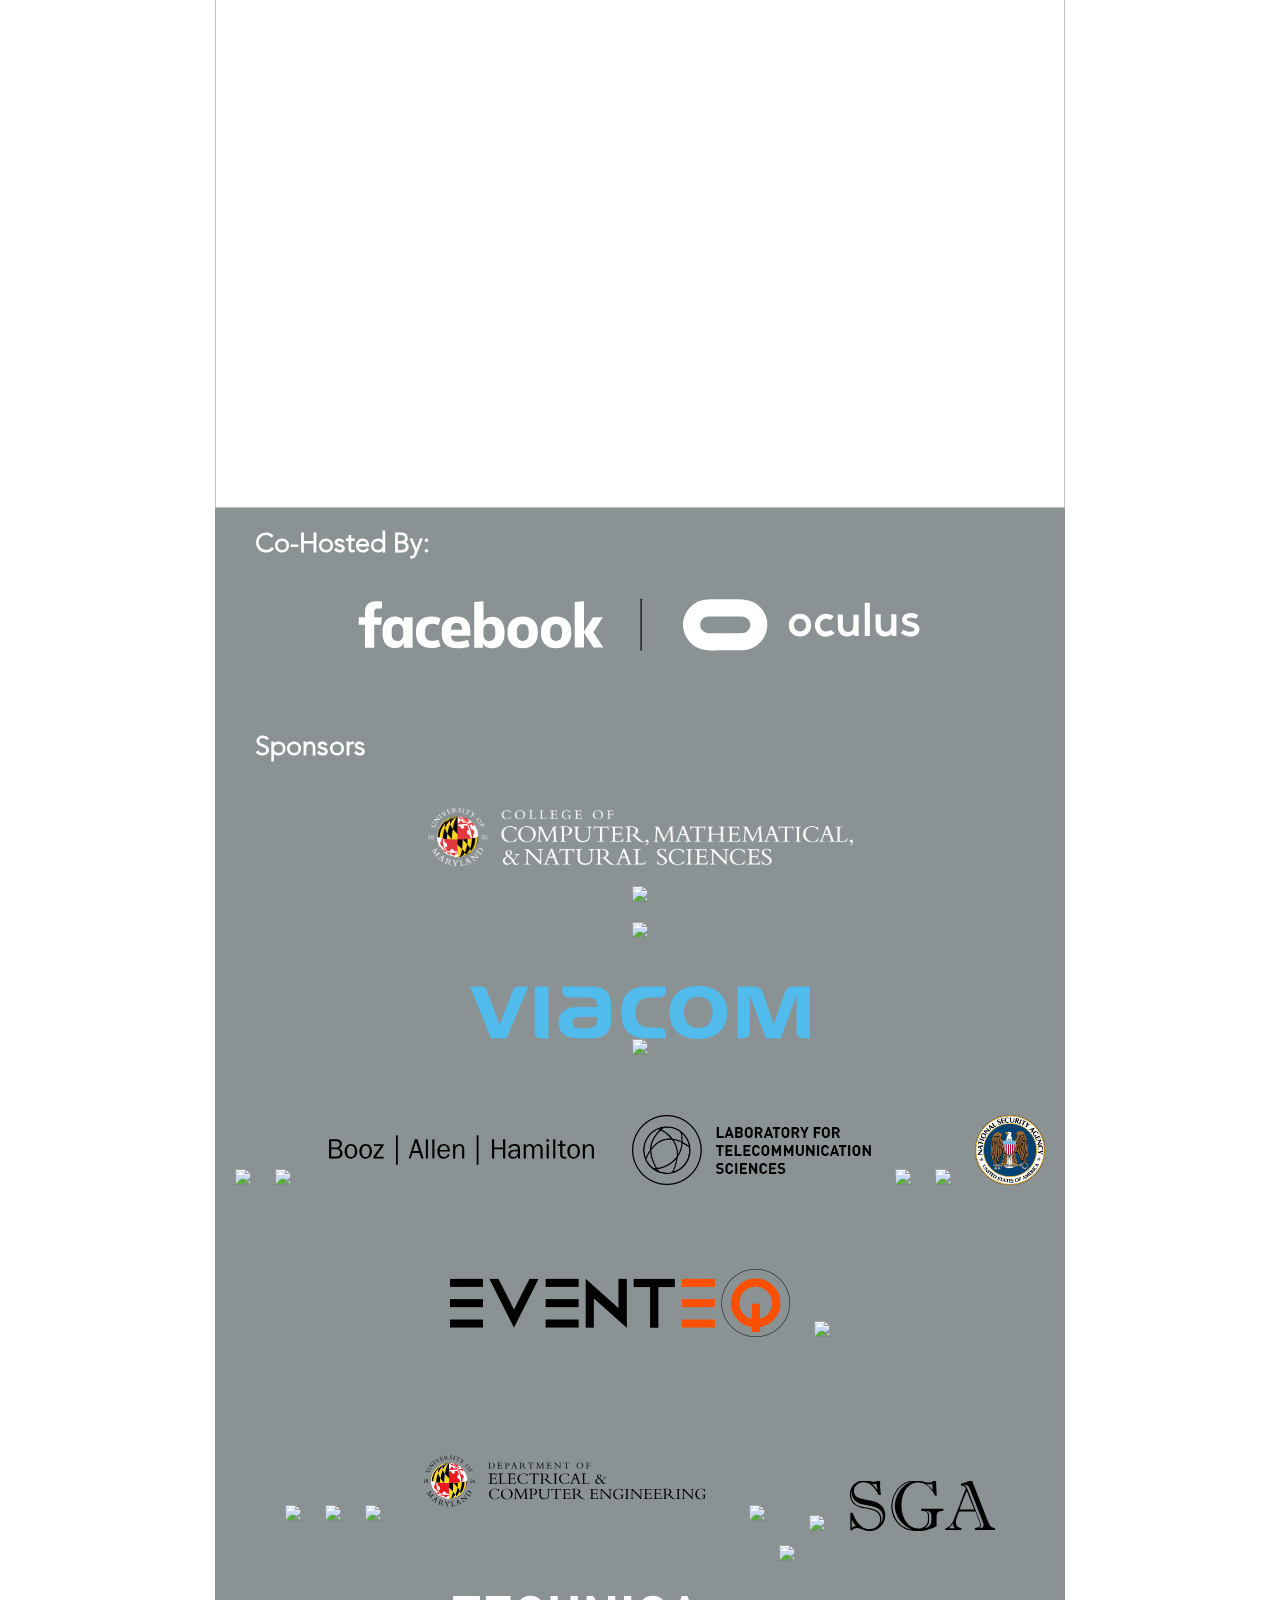
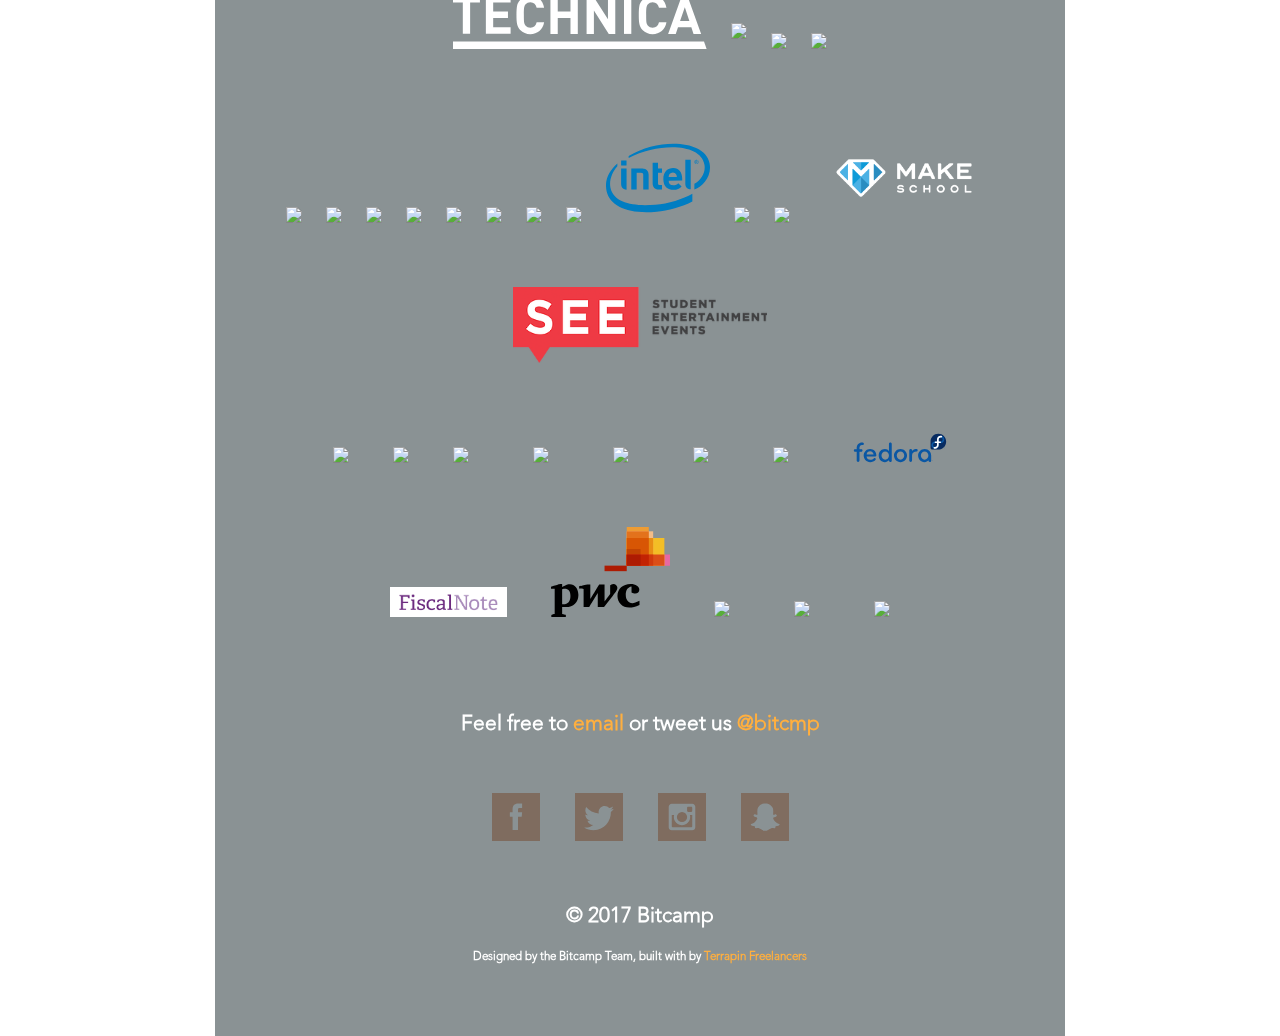
==== commit 54ec9060: "Update index.html" ====
--- a/index.html
+++ b/index.html
@@ -294,11 +294,11 @@
                     <td>Dessert</td>
                 </tr>
                 <tr>
+                    <td>9:300 PM</td>
+                    <td>Salsa Dancing</td>
+                </tr>
+                <tr>
                     <td>10:00 PM</td>
-                    <td>Salsa Dancing</td>
-                </tr>
-                <tr>
-                    <td>10:30 PM</td>
                     <td>Blockchaining by IBM Workshop</td>
                 </tr>
                 <tr>
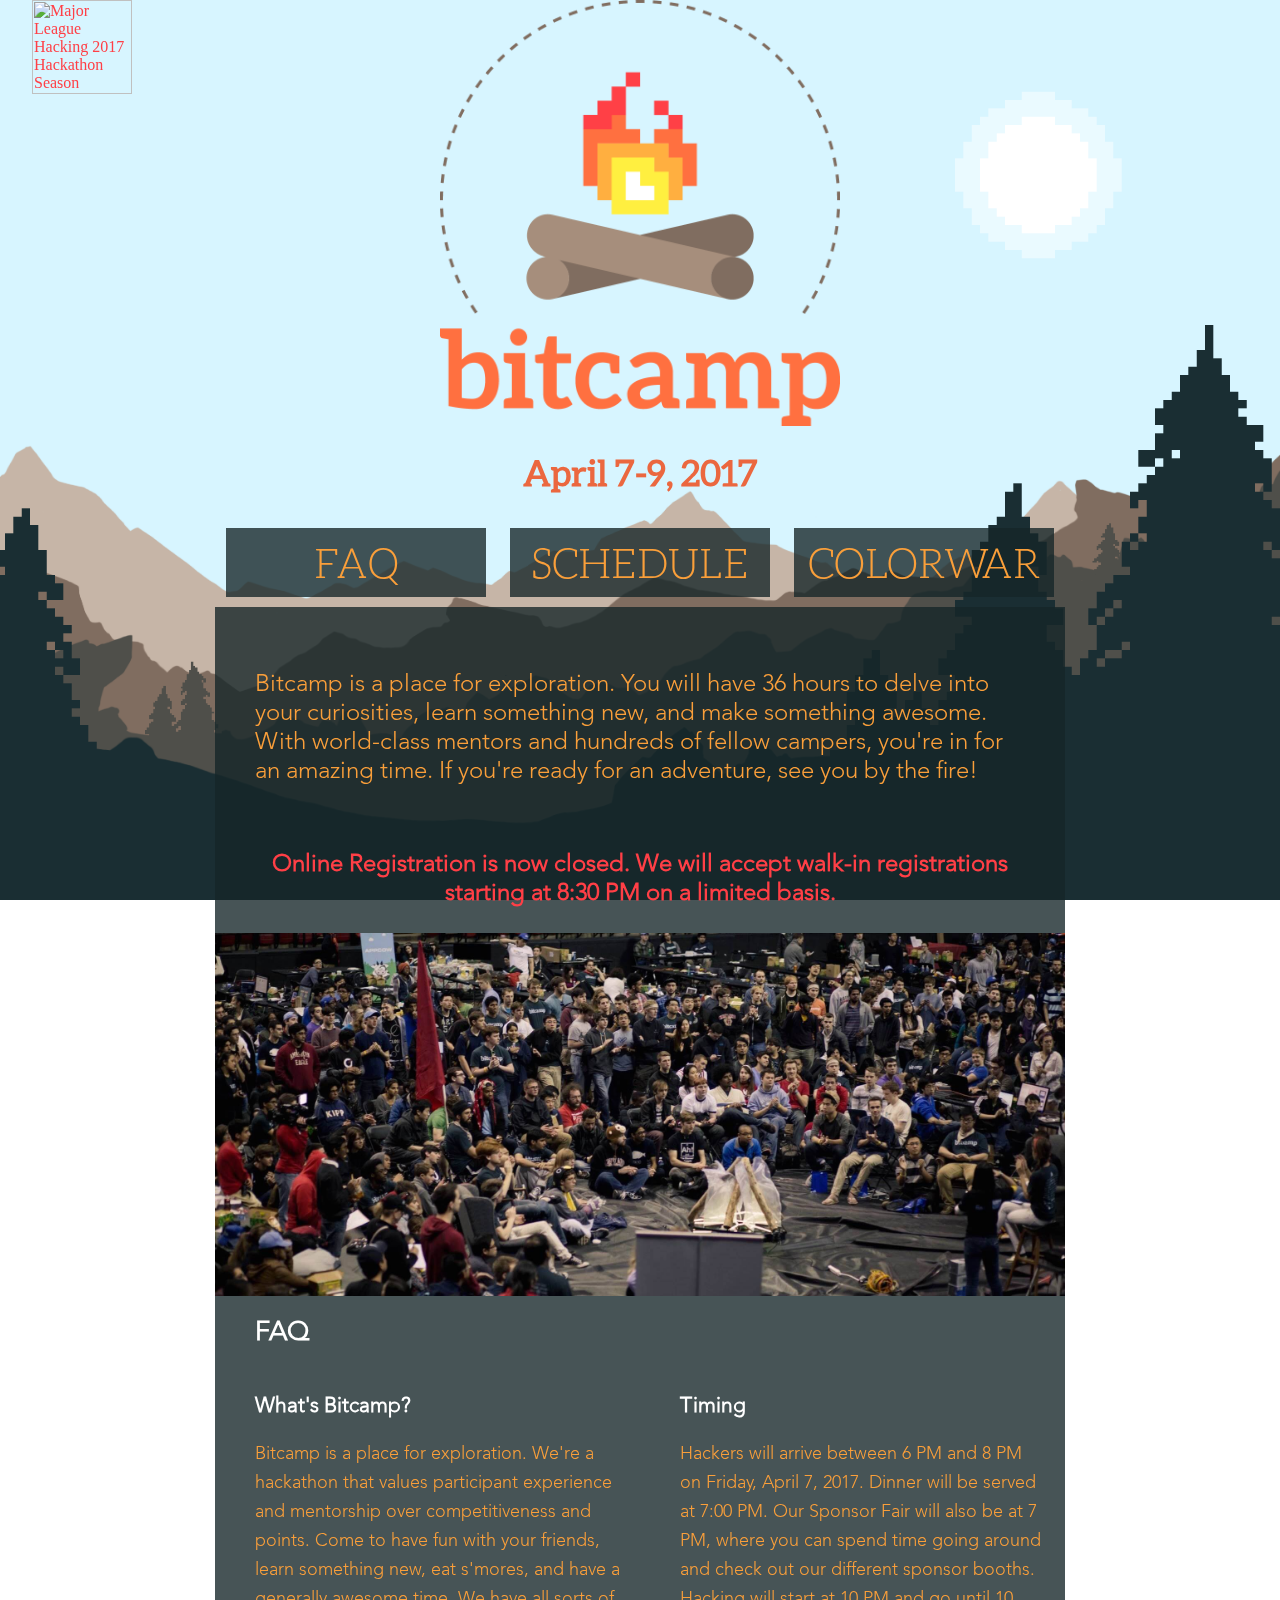
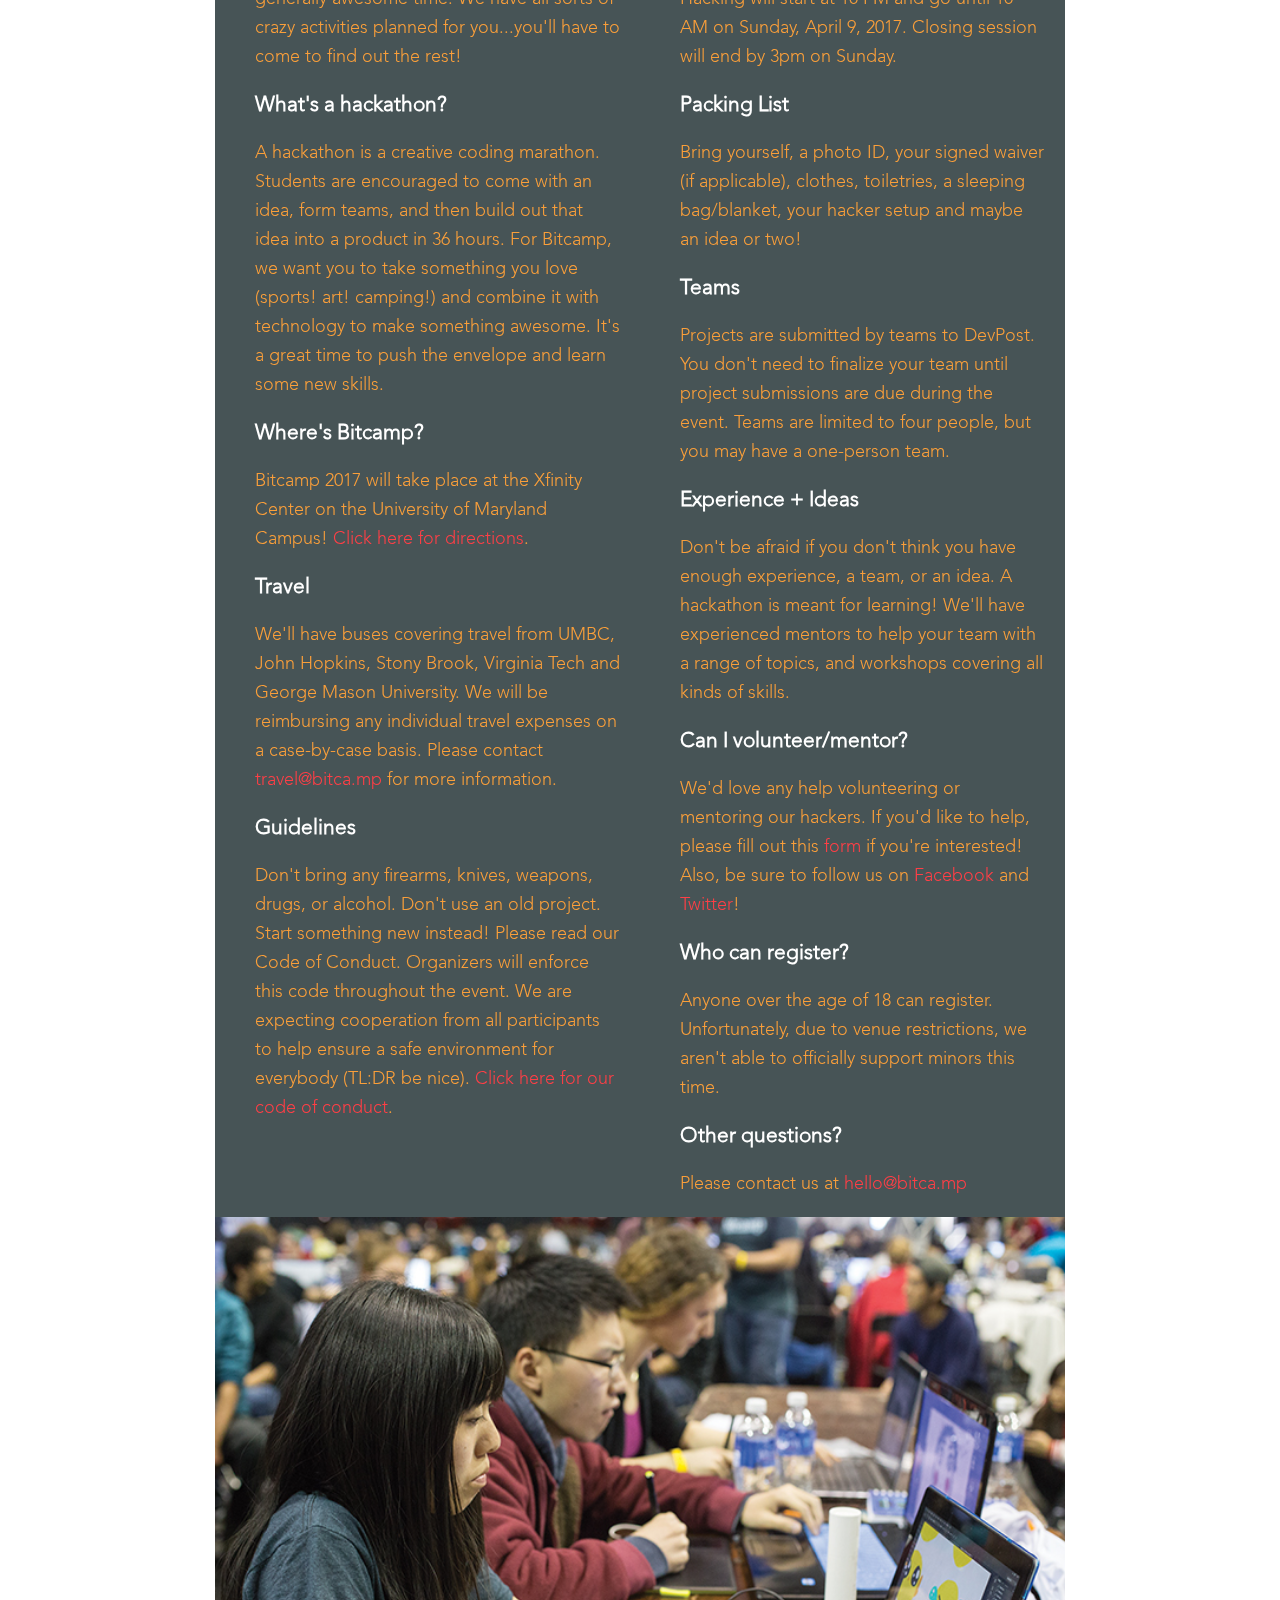
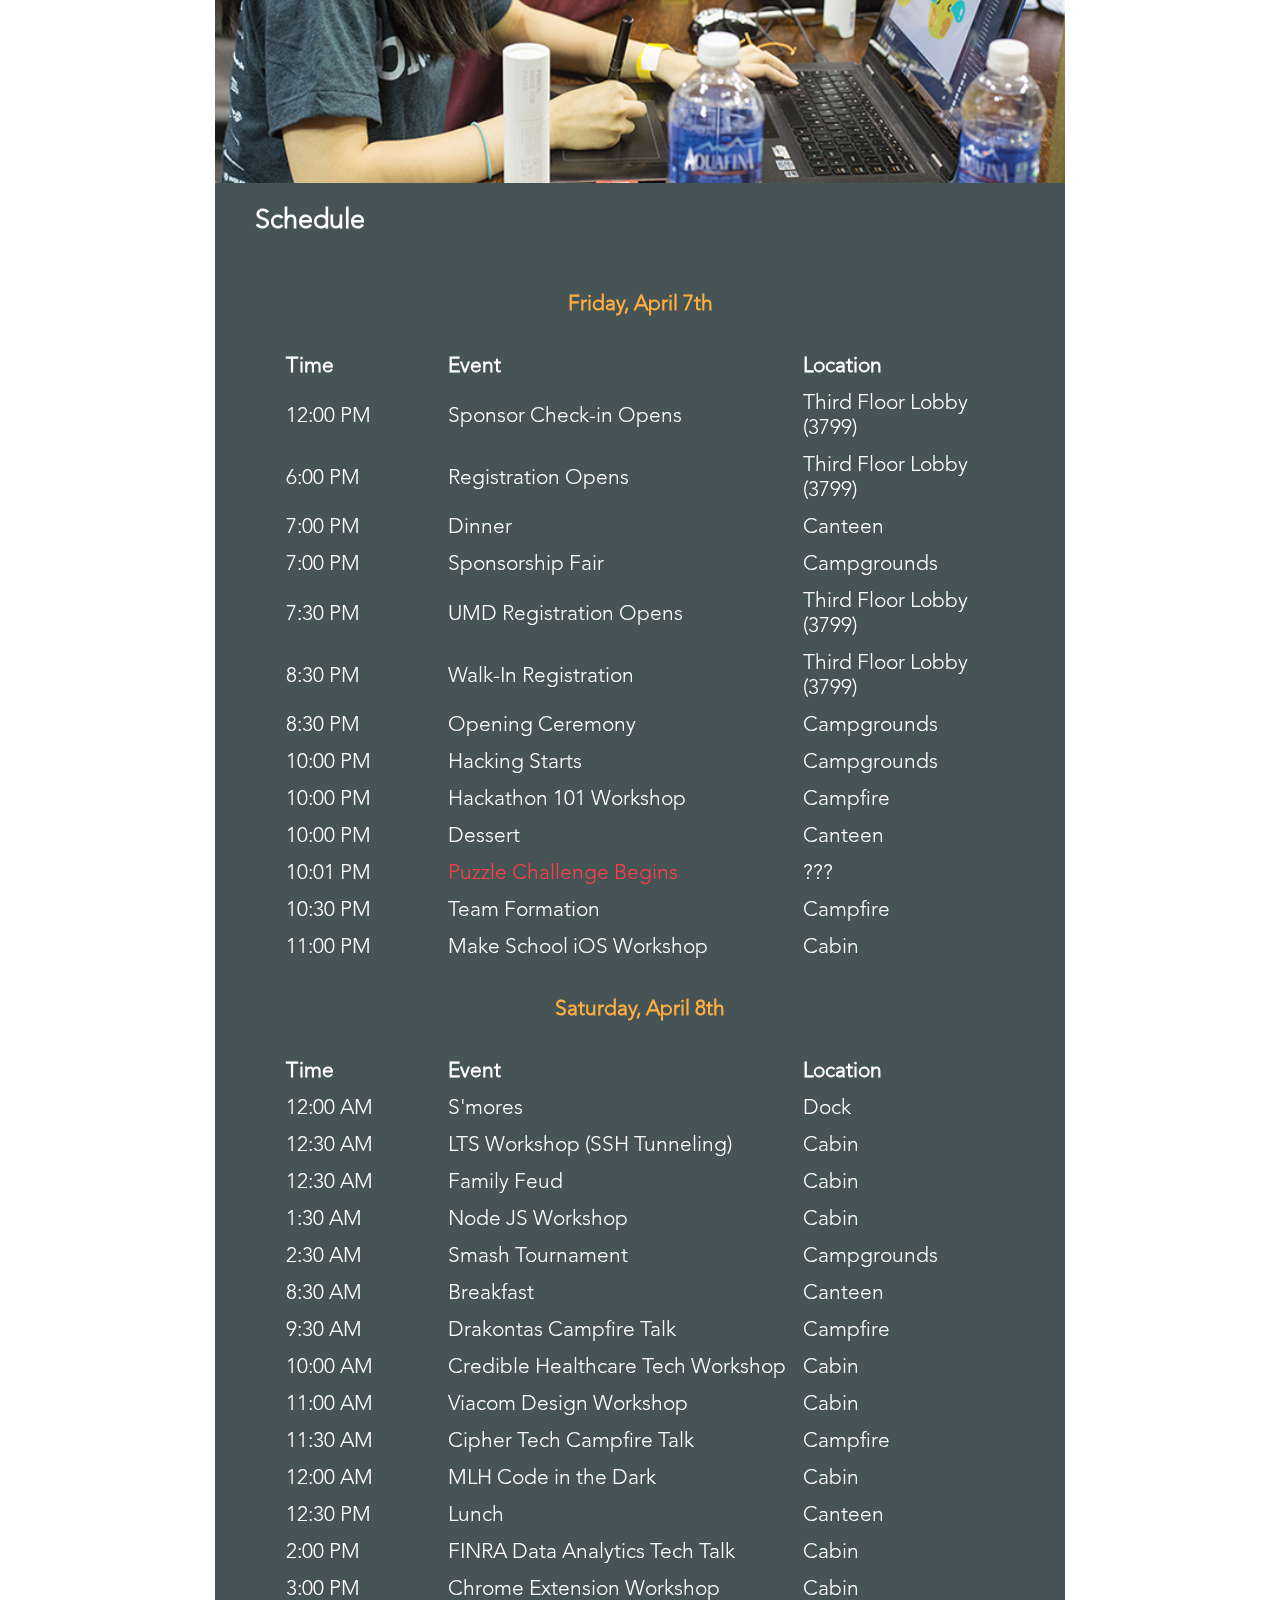
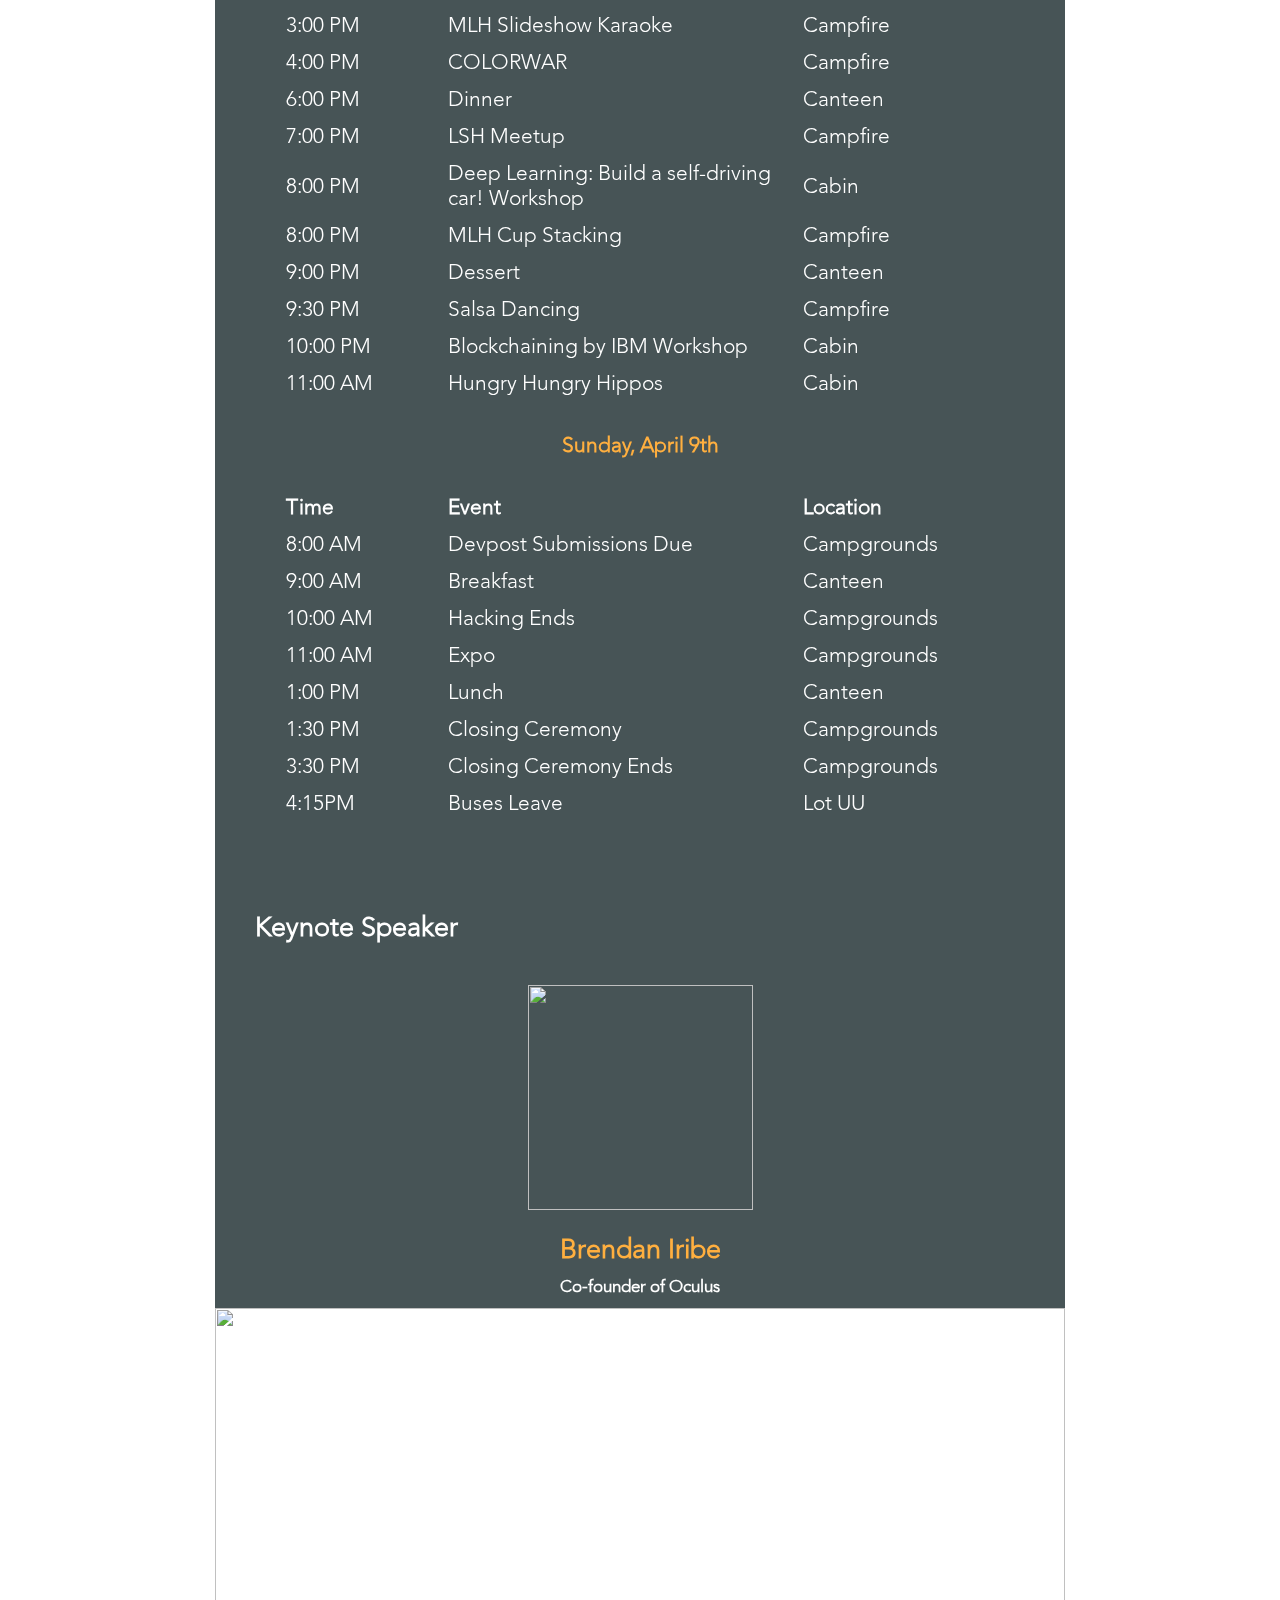
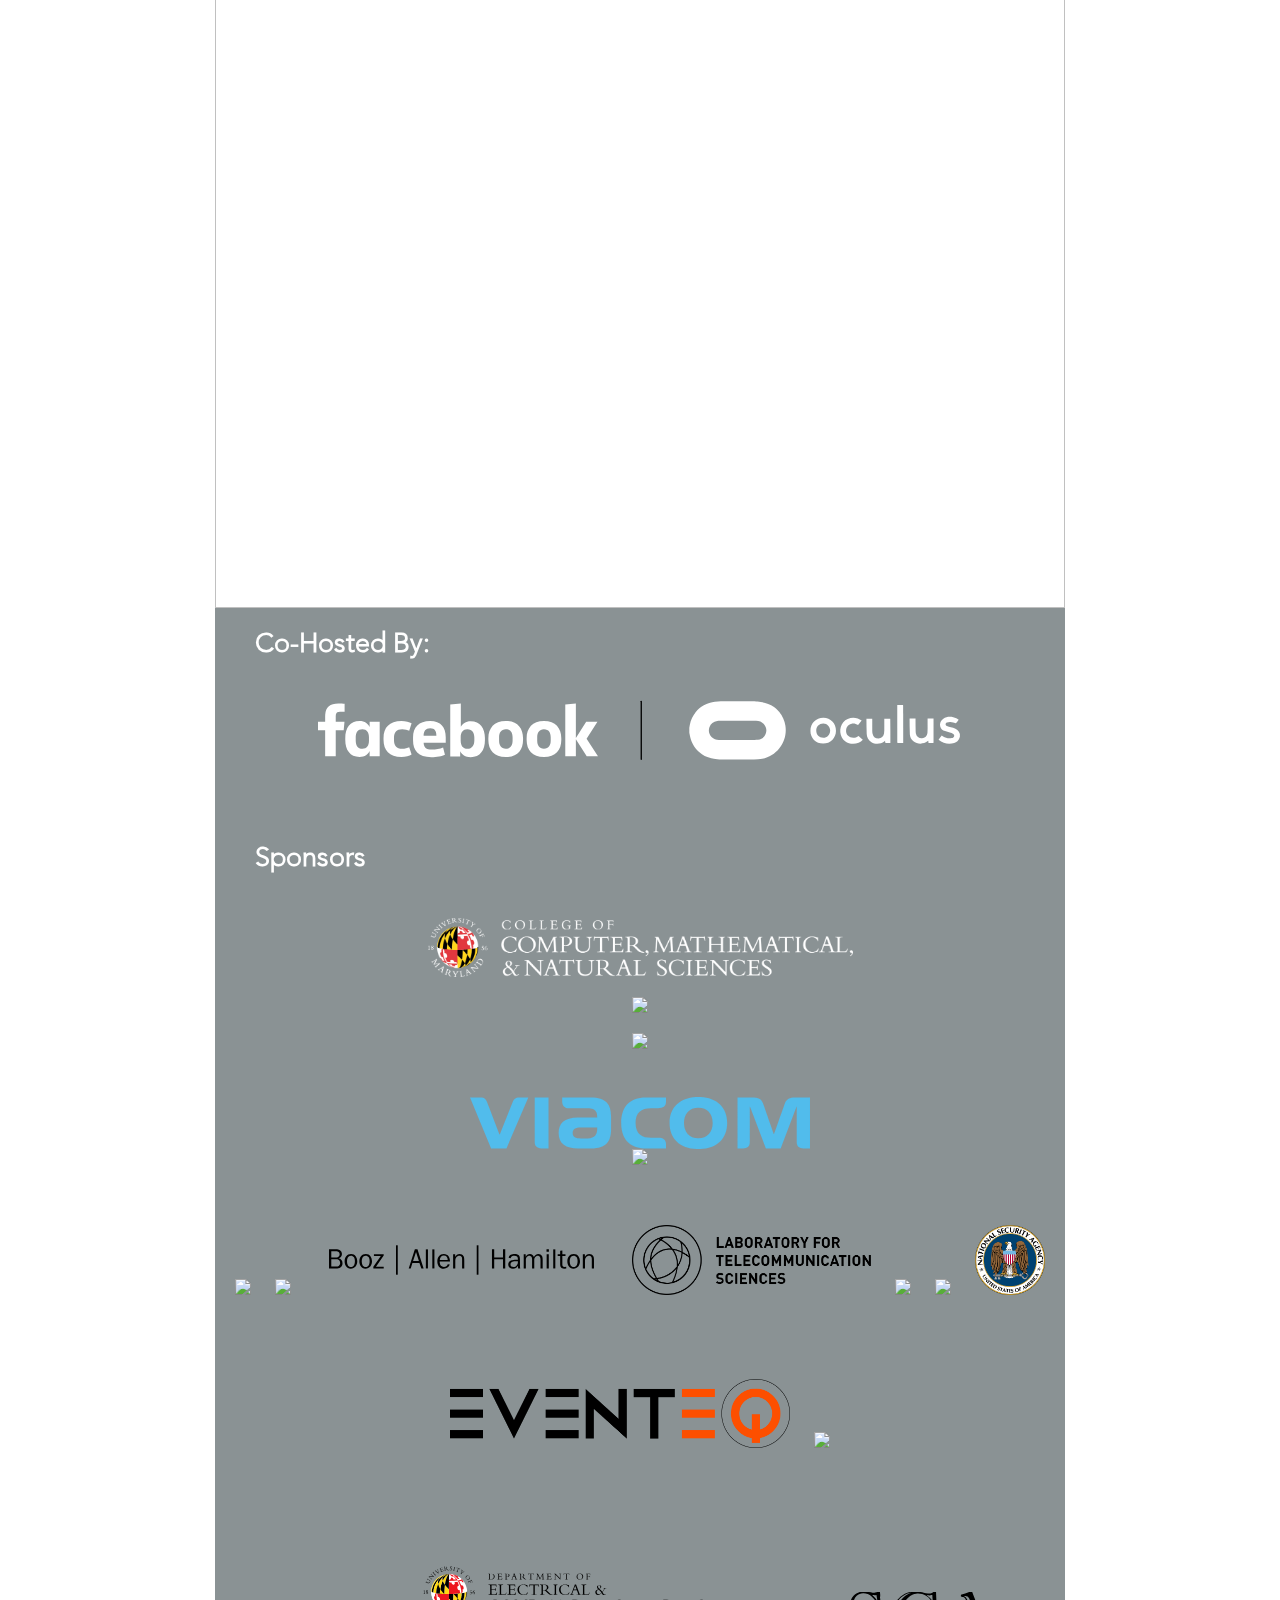
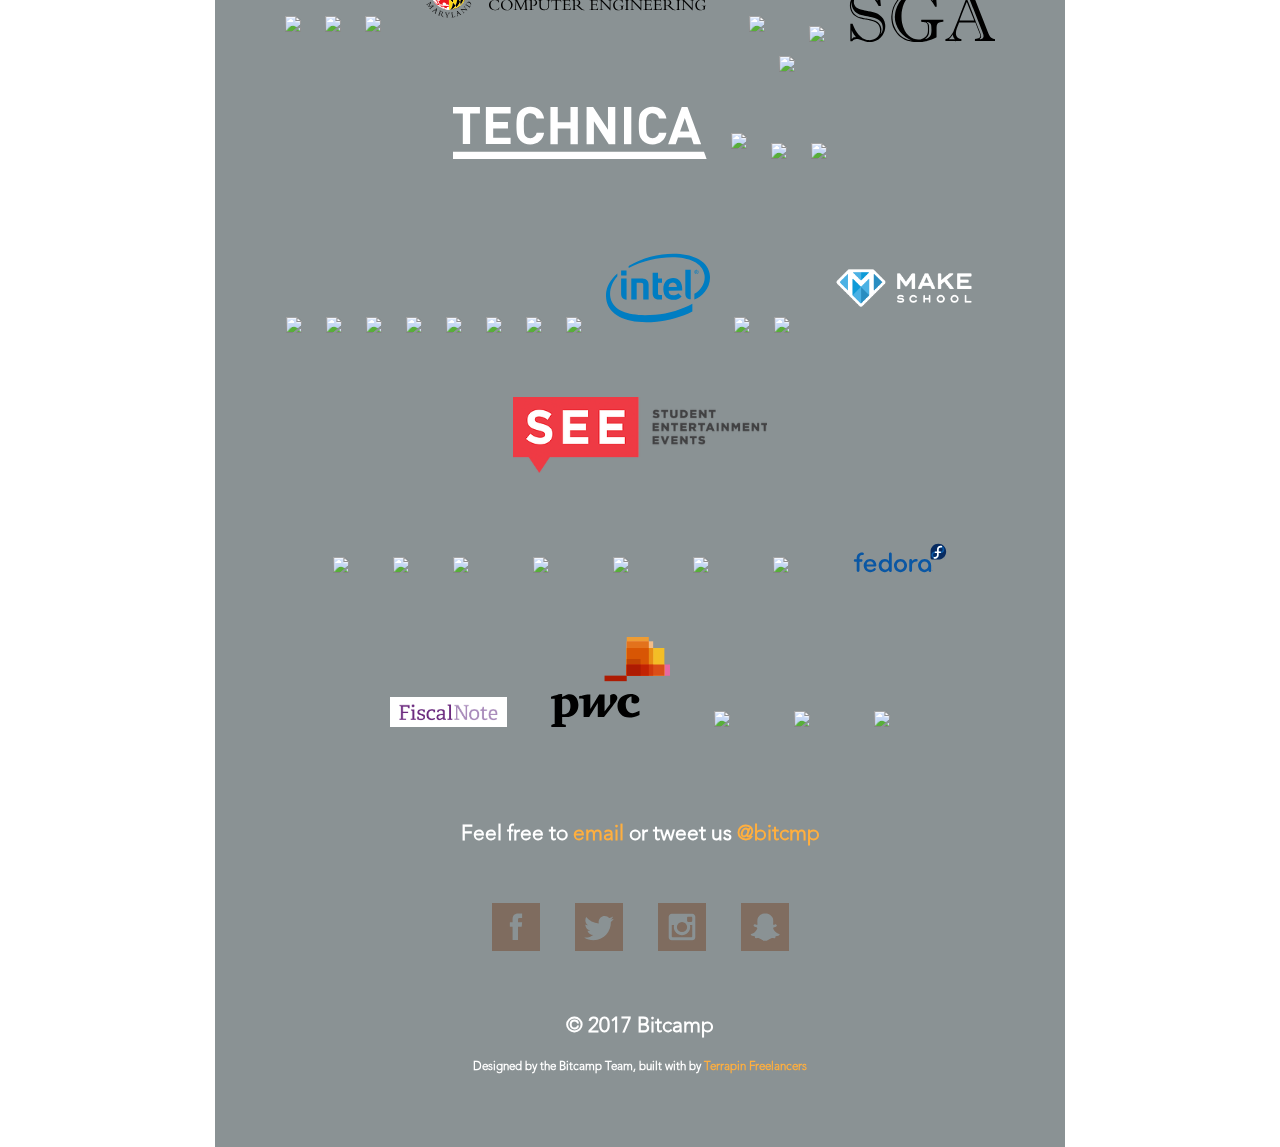
==== commit bbe67727: "Add locations to schedule" ====
--- a/index.html
+++ b/index.html
@@ -93,8 +93,7 @@
         </div>
         <div class="opaque-wrapper">
             <p class="intro-text">Bitcamp is a place for exploration. You will have 36 hours to delve into your curiosities, learn something new, and make something awesome. With world-class mentors and hundreds of fellow campers, you're in for an amazing time. If you're ready for an adventure, see you by the fire!</p>
-            <a href="register.html" class="button2" text-decoration="none">REGISTER</a>
-        </div>
+	<h3 class="reg-text"> Online Registration is now closed. We will accept walk-in registrations starting at 8:30 PM on a limited basis.</h3> </div>
         <img class="content-images" src="img/banner-1.jpg" />
         <div id="faq" class="opaque-wrapper">
             <h2 class="heading"> FAQ </h2>
@@ -154,196 +153,250 @@
         <img class="content-images" src="img/bitcamp1.png" />
         <div id="schedule" class="opaque-wrapper">
             <h2 class="heading"> Schedule </h2>
-            <h3 class="date-heading"> Friday, April 7th </h3>
-            <br>
             <table class="day">
+                <th colspan="3" class="date-heading"> Friday, April 7th </th>
                 <tr>
                     <th>Time</th>
                     <th>Event</th>
+                    <th>Location</th>
                 </tr>
                 <tr>
                     <td>12:00 PM</td>
                     <td>Sponsor Check-in Opens</td>
+                    <td>Third Floor Lobby (3799)</td>
                 </tr>
                 <tr>
                     <td>6:00 PM</td>
                     <td>Registration Opens</td>
+                    <td>Third Floor Lobby (3799)</td>
                 </tr>
                 <tr>
                     <td>7:00 PM</td>
-                    <td>Dinner and Sponsorship Fair</td>
+                    <td>Dinner</td>
+                    <td>Canteen</td>
+                </tr>
+                <tr>
+                    <td>7:00 PM</td>
+                    <td>Sponsorship Fair</td>
+                    <td>Campgrounds</td>
                 </tr>
                 <tr>
                     <td>7:30 PM</td>
                     <td>UMD Registration Opens</td>
+                    <td>Third Floor Lobby (3799)</td>
+                </tr>
+                <tr>
+                  <td>8:30 PM</td>
+                  <td>Walk-In Registration</td>
+                  <td>Third Floor Lobby (3799)</td>
                 </tr>
                 <tr>
                     <td>8:30 PM</td>
                     <td>Opening Ceremony</td>
+                    <td>Campgrounds</td>
                 </tr>
                 <tr>
                     <td>10:00 PM</td>
                     <td>Hacking Starts</td>
+                    <td>Campgrounds</td>
                 </tr>
                 <tr>
                     <td>10:00 PM</td>
                     <td>Hackathon 101 Workshop</td>
+                    <td>Campfire</td>
+                </tr>
+                <tr>
+                    <td>10:00 PM</td>
+                    <td>Dessert</td>
+                    <td>Canteen</td>
+                </tr>
+                <tr>
+                    <td>10:01 PM</td>
+                    <td><a href="puzzles.html">Puzzle Challenge Begins</a></td>
+                    <td>???</td>
                 </tr>
                 <tr>
                     <td>10:30 PM</td>
                     <td>Team Formation</td>
-                </tr>
-		<tr>
-                    <td>10:01 PM</td>
-                    <td><a href="puzzles.html">Puzzle Challenge Begins</a></td>
-                </tr>
+                    <td>Campfire</td>
+                </tr>
+
                 <tr>
                     <td>11:00 PM</td>
                     <td>Make School iOS Workshop</td>
-                </tr>    
-            </table>
-            <h3 class="date-heading"> Saturday, April 8th </h3>
-            <br>
-            <table class="day">
+                    <td>Cabin</td>
+                </tr>
+                <th colspan="3" class="date-heading"> Saturday, April 8th </th>
                 <tr>
                     <th>Time</th>
                     <th>Event</th>
+                    <th>Location</th>
                 </tr>
                 <tr>
                     <td>12:00 AM</td>
                     <td>S'mores</td>
+                    <td>Dock</td>
                 </tr>
                 <tr>
                     <td>12:30 AM</td>
                     <td>LTS Workshop (SSH Tunneling)</td>
+                    <td>Cabin</td>
                 </tr>
                 <tr>
                     <td>12:30 AM</td>
                     <td>Family Feud</td>
+                    <td>Cabin</td>
                 </tr>
                 <tr>
                     <td>1:30 AM</td>
                     <td>Node JS Workshop</td>
+                    <td>Cabin</td>
                 </tr>
                 <tr>
                     <td>2:30 AM</td>
                     <td>Smash Tournament</td>
+                    <td>Campgrounds</td>
                 </tr>
                 <tr>
                     <td>8:30 AM</td>
                     <td>Breakfast</td>
+                    <td>Canteen</td>
+                </tr>
+                <tr>
+                    <td>9:30 AM</td>
+                    <td>Drakontas Campfire Talk</td>
+                    <td>Campfire</td>
                 </tr>
                 <tr>
                     <td>10:00 AM</td>
-                    <td>Drakontas Campfire Talk</td>
-                </tr>
-                <tr>
-                    <td>10:30 AM</td>
                     <td>Credible Healthcare Tech Workshop</td>
+                    <td>Cabin</td>
                 </tr>
                 <tr>
                     <td>11:00 AM</td>
                     <td>Viacom Design Workshop</td>
+                    <td>Cabin</td>
                 </tr>
                 <tr>
                     <td>11:30 AM</td>
                     <td>Cipher Tech Campfire Talk</td>
+                    <td>Campfire</td>
                 </tr>
                 <tr>
                     <td>12:00 AM</td>
                     <td>MLH Code in the Dark</td>
+                    <td>Cabin</td>
                 </tr>
                 <tr>
                     <td>12:30 PM</td>
                     <td>Lunch</td>
+                    <td>Canteen</td>
                 </tr>
                 <tr>
                     <td>2:00 PM</td>
-                    <td>FINRA Tech Talk</td>
-                </tr>
-                <tr>
-                    <td>3:30 PM</td>
+                    <td>FINRA Data Analytics Tech Talk</td>
+                    <td>Cabin</td>
+                </tr>
+                <tr>
+                    <td>3:00 PM</td>
                     <td>Chrome Extension Workshop</td>
-                </tr>
-                <tr>
-                    <td>3:30 PM</td>
+                    <td>Cabin</td>
+                </tr>
+                <tr>
+                    <td>3:00 PM</td>
                     <td>MLH Slideshow Karaoke</td>
+                    <td>Campfire</td>
                 </tr>
                 <tr>
                     <td>4:00 PM</td>
                     <td>COLORWAR</td>
+                    <td>Campfire</td>
                 </tr>
                 <tr>
                     <td>6:00 PM</td>
                     <td>Dinner</td>
-                </tr>
-                <tr>
-                    <td>7:30 PM</td>
+                    <td>Canteen</td>
+                </tr>
+                <tr>
+                    <td>7:00 PM</td>
                     <td>LSH Meetup</td>
+                    <td>Campfire</td>
                 </tr>
                 <tr>
                     <td>8:00 PM</td>
                     <td>Deep Learning: Build a self-driving car! Workshop</td>
+                    <td>Cabin</td>
                 </tr>
                 <tr>
                     <td>8:00 PM</td>
                     <td>MLH Cup Stacking</td>
+                    <td>Campfire</td>
                 </tr>
                 <tr>
                     <td>9:00 PM</td>
                     <td>Dessert</td>
-                </tr>
-                <tr>
-                    <td>9:300 PM</td>
+                    <td>Canteen</td>
+                </tr>
+                <tr>
+                    <td>9:30 PM</td>
                     <td>Salsa Dancing</td>
+                    <td>Campfire</td>
                 </tr>
                 <tr>
                     <td>10:00 PM</td>
                     <td>Blockchaining by IBM Workshop</td>
-                </tr>
-                <tr>
-                    <td>11:00 PM</td>
-                    <td>Facebook Workshop</td>
-                </tr>
-            </table>
-            <h3 class="date-heading"> Sunday, April 9th </h3>
-            <br>
-            <table class="day">
+                    <td>Cabin</td>
+                </tr>
+                <tr>
+                    <td>11:00 AM</td>
+                    <td>Hungry Hungry Hippos</td>
+                    <td>Cabin</td>
+                </tr>
+                <th colspan="3" class="date-heading"> Sunday, April 9th </th>
                 <tr>
                     <th>Time</th>
                     <th>Event</th>
-                </tr>
-                <tr>
-                    <td>12:00 AM</td>
-                    <td>Hungy Hungry Hippos</td>
+                    <th>Location</th>
                 </tr>
                 <tr>
                     <td>8:00 AM</td>
                     <td>Devpost Submissions Due</td>
+                    <td>Campgrounds</td>
                 </tr>
                 <tr>
                     <td>9:00 AM</td>
                     <td>Breakfast</td>
+                    <td>Canteen</td>
                 </tr>
                 <tr>
                     <td>10:00 AM</td>
                     <td>Hacking Ends</td>
+                    <td>Campgrounds</td>
                 </tr>
                 <tr>
                     <td>11:00 AM</td>
                     <td>Expo</td>
+                    <td>Campgrounds</td>
                 </tr>
                 <tr>
                     <td>1:00 PM</td>
                     <td>Lunch</td>
+                    <td>Canteen</td>
                 </tr>
                 <tr>
                     <td>1:30 PM</td>
                     <td>Closing Ceremony</td>
+                    <td>Campgrounds</td>
                 </tr>
                 <tr>
                     <td>3:30 PM</td>
                     <td>Closing Ceremony Ends</td>
+                    <td>Campgrounds</td>
+                </tr>
+                <tr>
+                    <td>4:15PM</td>
+                    <td>Buses Leave</td>
+                    <td>Lot UU</td>
                 </tr>
             </table>
             <br>
--- a/css/style.css
+++ b/css/style.css
@@ -10,6 +10,12 @@
     font-family: Aleo;
     src: url("../fonts/Aleo/Aleo-Regular.otf") format("opentype");
 }
+h1 {
+    padding: 0px 0px 0px 40px;
+    font-family: Avenir Light;
+    text-align: left;
+    font-size: 33;
+}
 h2 {
     padding: 0px 0px 0px 40px;
     font-family: Avenir Light;
@@ -33,6 +39,17 @@
 a:hover {
     color: #CBF2FF;
     text-decoration: none;
+}
+ul {
+	list-style-type: none;
+}
+p {
+    font-family: Avenir Light;
+}
+#nurikabe {
+	width: 65%;
+	display: block;
+	margin: 0 auto;
 }
 .footer {
     color: #FFAF3F;
@@ -45,6 +62,11 @@
     height: auto;
     width: 75%;
 }
+#small-logo {
+    max-width: 20rem;
+    height: auto;
+    width: 75%;
+}
 #content-wrapper {
     width: 100%;
     max-width: 850px;
@@ -58,7 +80,8 @@
 .opaque-wrapper {
     float: left;
     width: 100%;
-    background-color: rgba(22, 38, 41, .79);
+    background-color:  rgba(22, 38, 41, .79);
+    text-align: default;
 }
 #input-email {
     width: 100%;
@@ -128,6 +151,24 @@
     font-size: 24;
     color: #fa9f3a;
 }
+.reg-text {
+    padding: 40px 40px 0px 40px;
+    /*line-height:29px;*/
+    font-family: Avenir Light;
+    text-align: center;
+    font-size: 24;
+    color: #ff3f46;
+}
+
+.puzzle-id {
+    color: #FF3F46;
+}
+#daughters {
+    list-style-type: none;
+}
+#ekrpat {
+    line-height: normal;
+}
 .date-text {
     /*line-height:29px;*/
     font-family: Aleo;
@@ -135,6 +176,7 @@
     font-size: 36;
     color: #eb673f;
     font-weight: 1000;
+    padding: 0px;
 }
 .row {
     display: inline-block;
@@ -155,18 +197,18 @@
 #starter-sponsors {}
 .cohost-images {
     max-height: 280px;
-    max-width: 70%;
+    max-width: 80%;
     display: inline-block;
 }
 .corporate-images {
-    max-height: 250px;
+    max-height: 280px;
     max-width: 50%;
     display: inline-block;
     margin: 10px 10px;
 }
 .recruiter-plus-images {
     max-width: 40%;
-    max-height: 170px;
+    max-height: 180px;
     display: inline-block;
 }
 .recruiter-images {
@@ -181,6 +223,11 @@
 #speaker {
   padding: 1em;
   width: 225px;
+}
+.speaker {
+  padding: 1em;
+  width: 100%;
+  height: auto;
 }
 .api-images {
     max-width: 30%;
@@ -227,9 +274,11 @@
 .heading {
     color: white;
 }
+
 .date-heading {
-    color: #FFAF3F;
-    text-align: center;
+  color: #FFAF3F;
+  text-align: center;
+  padding: 30px;
 }
 .name-heading {
     color: #FFAF3F;
@@ -238,6 +287,21 @@
     margin: 10px 0px;
     padding: 0px;
 }
+.judge-heading {
+    display: block;
+    width: 100%;
+    color: #FFAF3F;
+    font-size: 15px;
+    padding: 0px 16px;
+    vertical-align: top;
+    margin: auto;
+}
+.block {
+  width: 20%;
+  display: inline-block;
+  vertical-align: top;
+  margin: 0px 10px;
+}
 .title-heading {
     color: white;
     text-align: center;
@@ -246,19 +310,23 @@
     padding: 0px;
 }
 .day {
-    width: 70%;
-    color: white;
-    font-family: Avenir Light;
-    font-size: 21px;
-    text-align: left;
-    margin: auto;
-    margin-bottom: 50px;
-    table-layout: fixed;
-}
-td,
-th {
-    padding: 5px;
-}
+  width: 85%;
+  color: white;
+  font-family: Avenir Light;
+  font-size: 21px;
+  text-align: left;
+  margin: auto;
+  margin-bottom: 50px;
+  table-layout: auto;
+}
+td:first-child {
+  width: 150px;
+}
+
+td, th {
+  padding: 5px;
+}
+
 .contact {
     padding-top: 50px;
     color: white;
@@ -495,6 +563,12 @@
 #ciphertech {}
 @media only screen and (max-width: 768px) {
     #logo {
+        max-width: 15rem;
+        max-height: 15rem;
+        height: auto;
+        width: 100%;
+    }
+    #small-logo {
         max-width: 15rem;
         max-height: 15rem;
         height: auto;
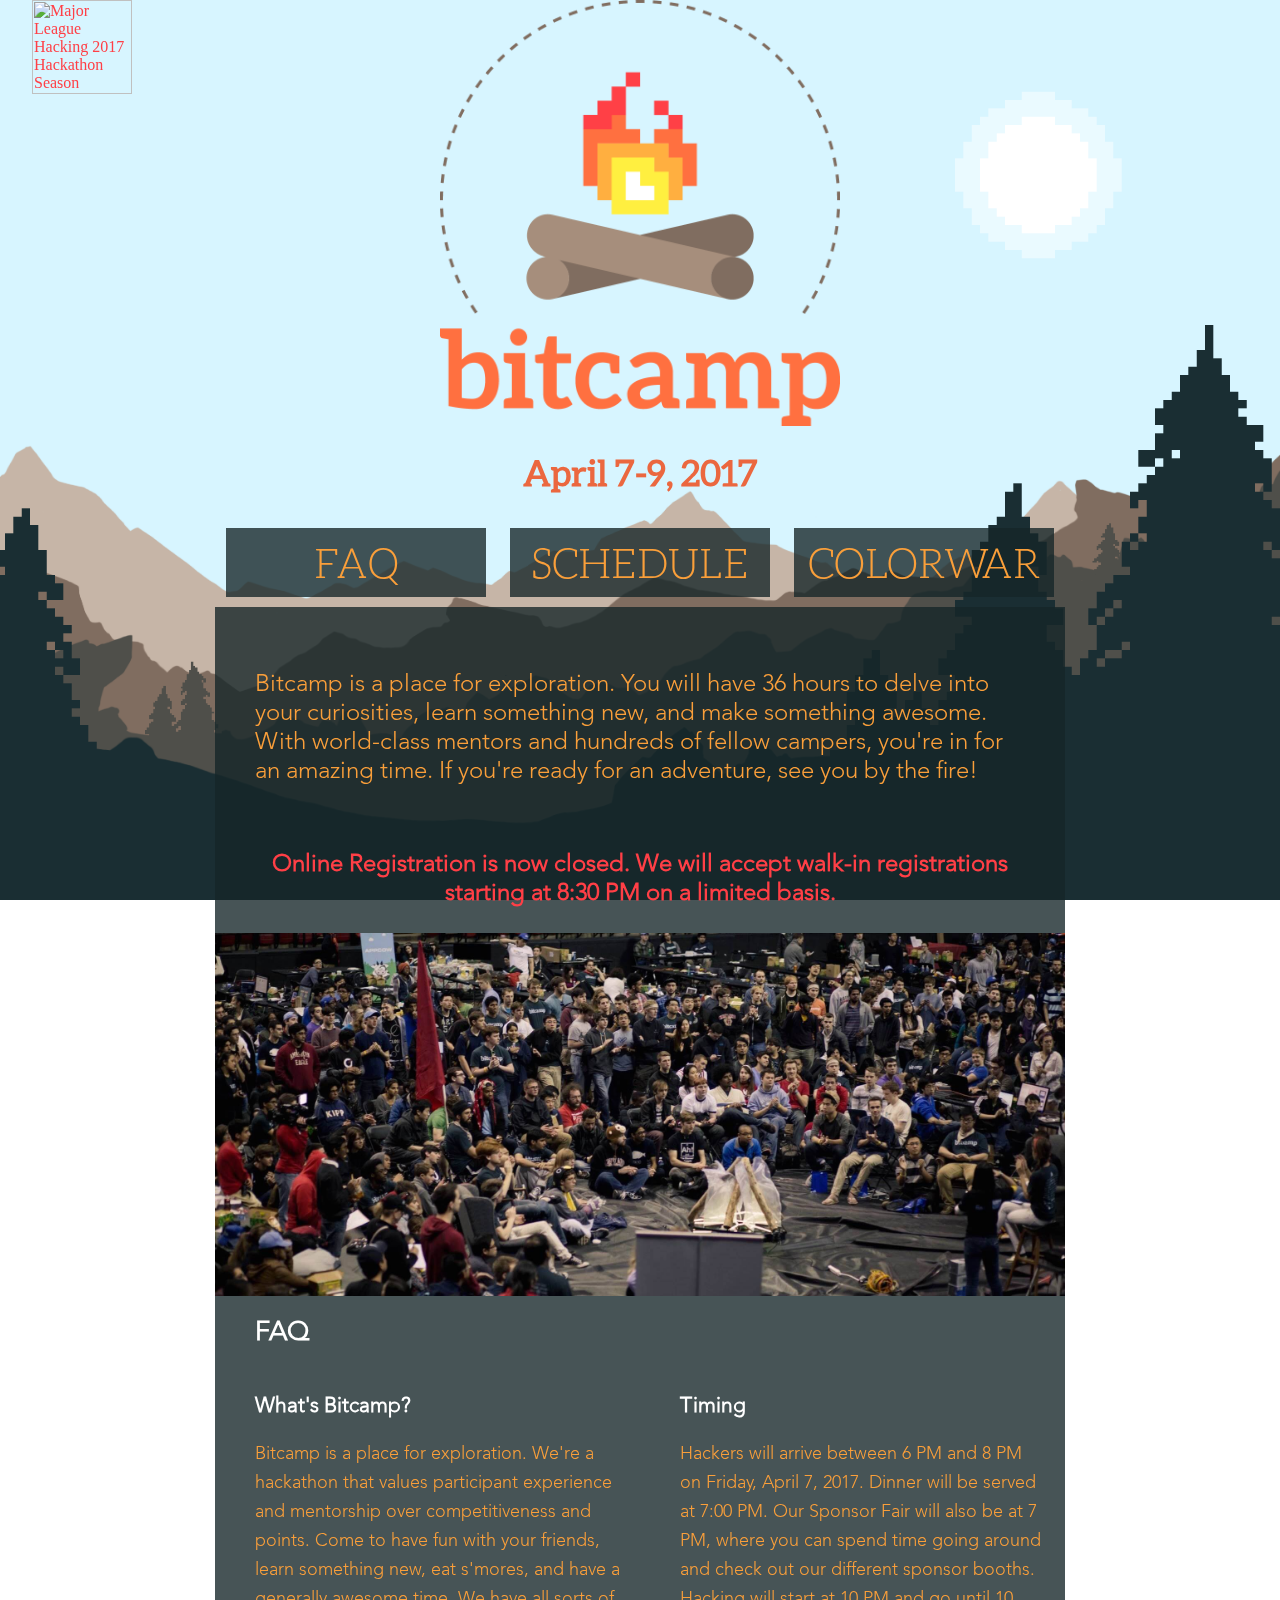
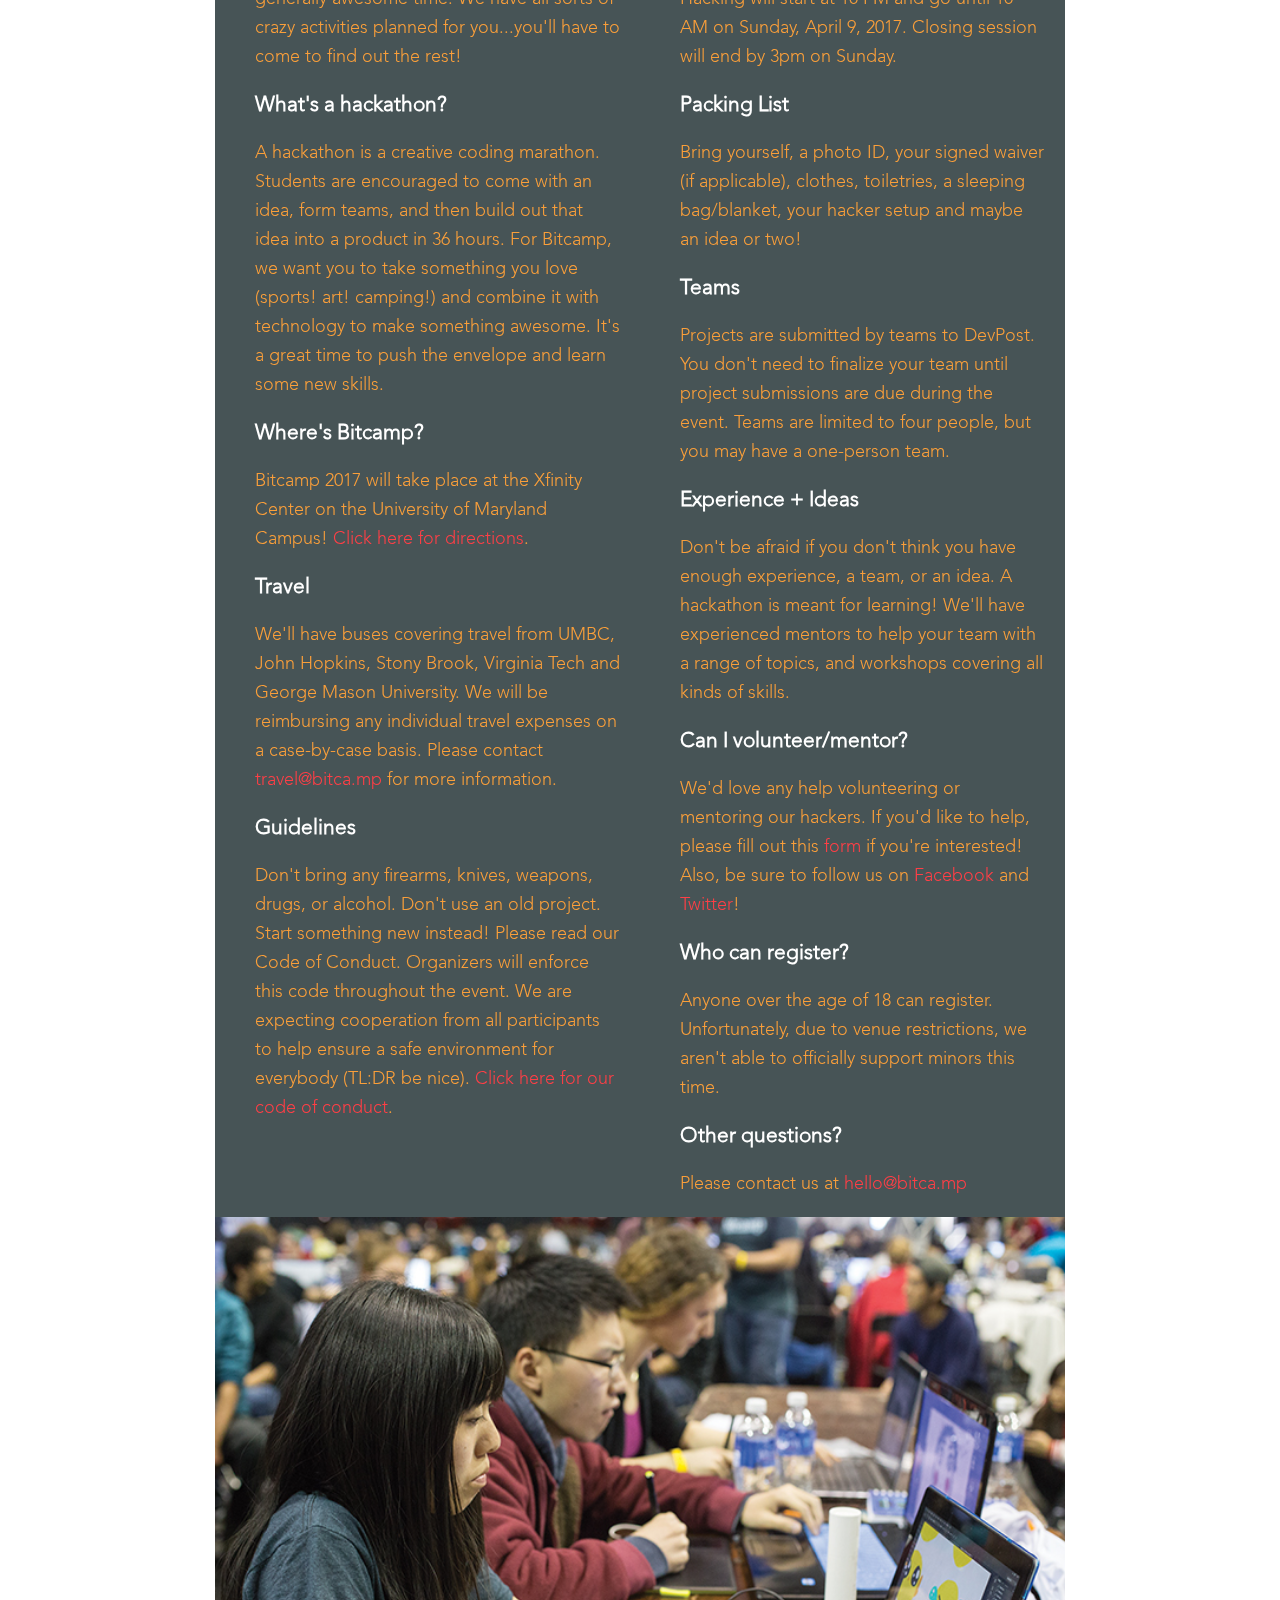
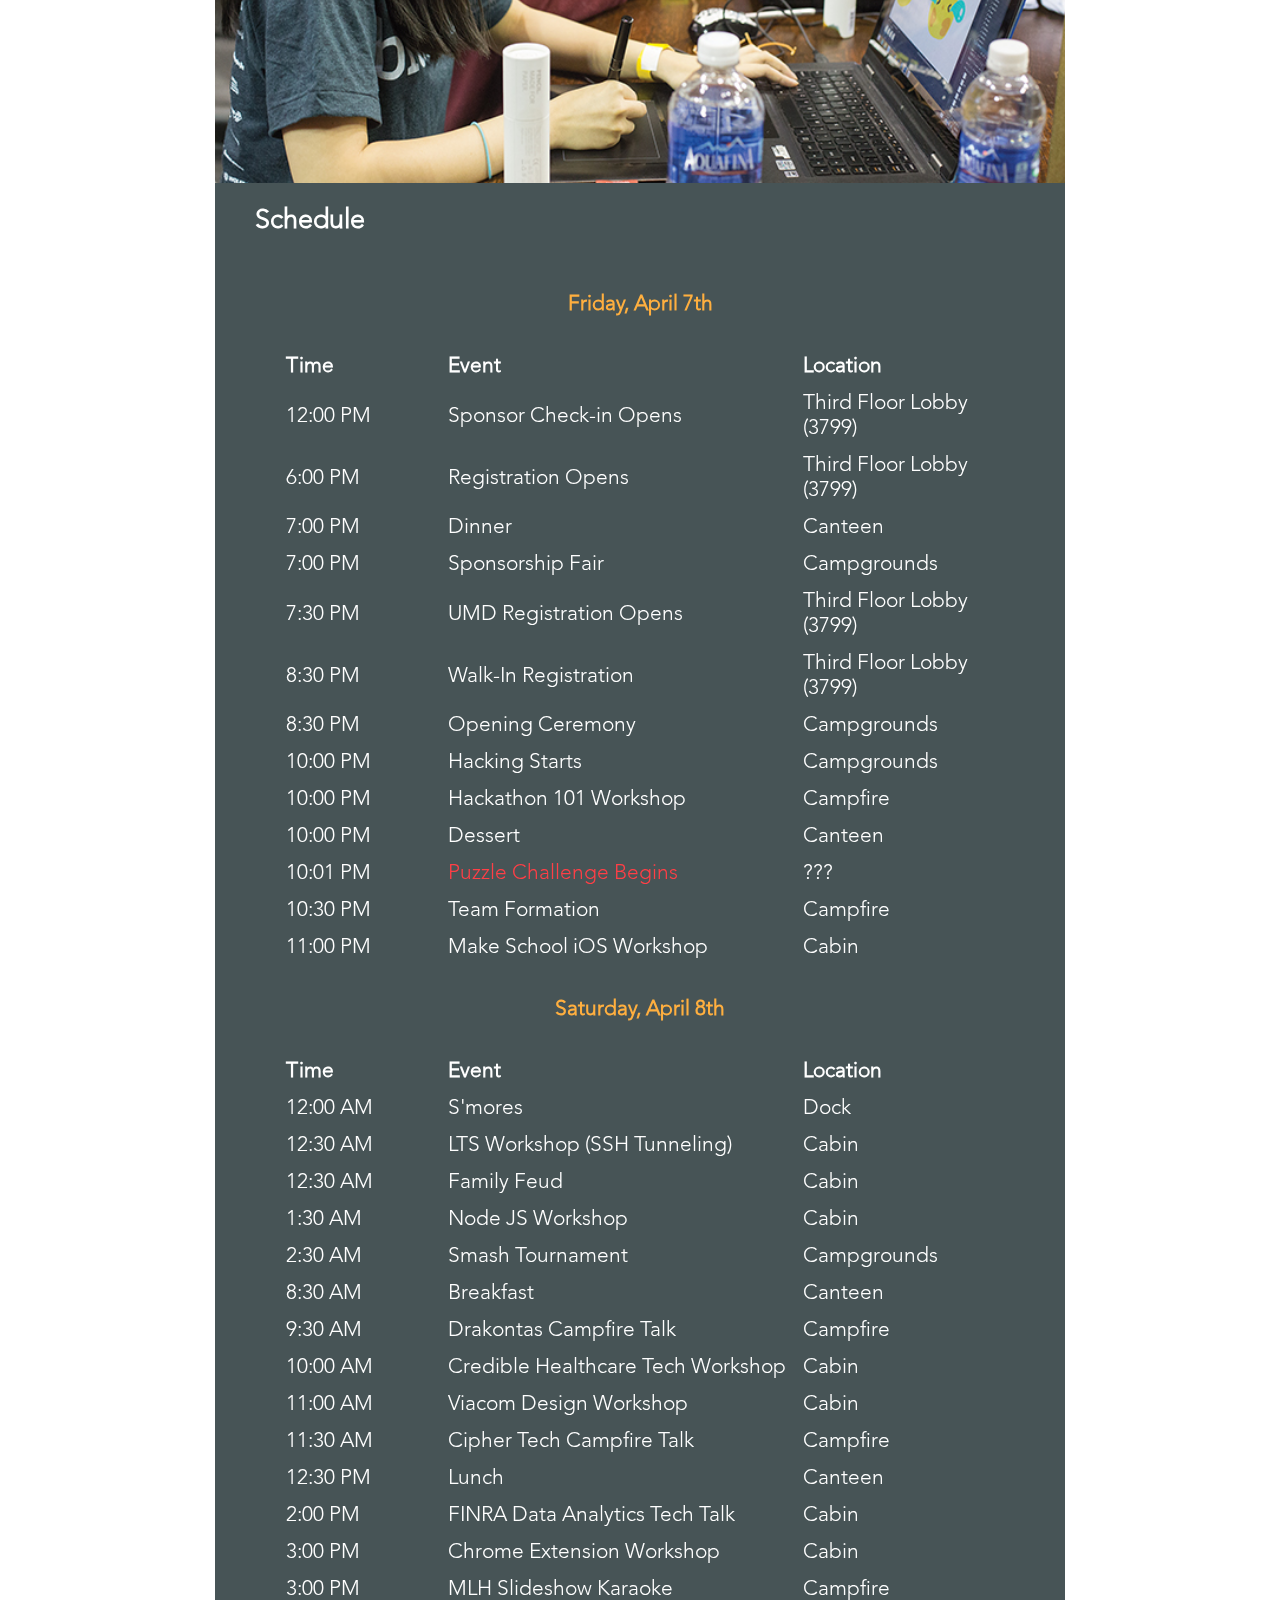
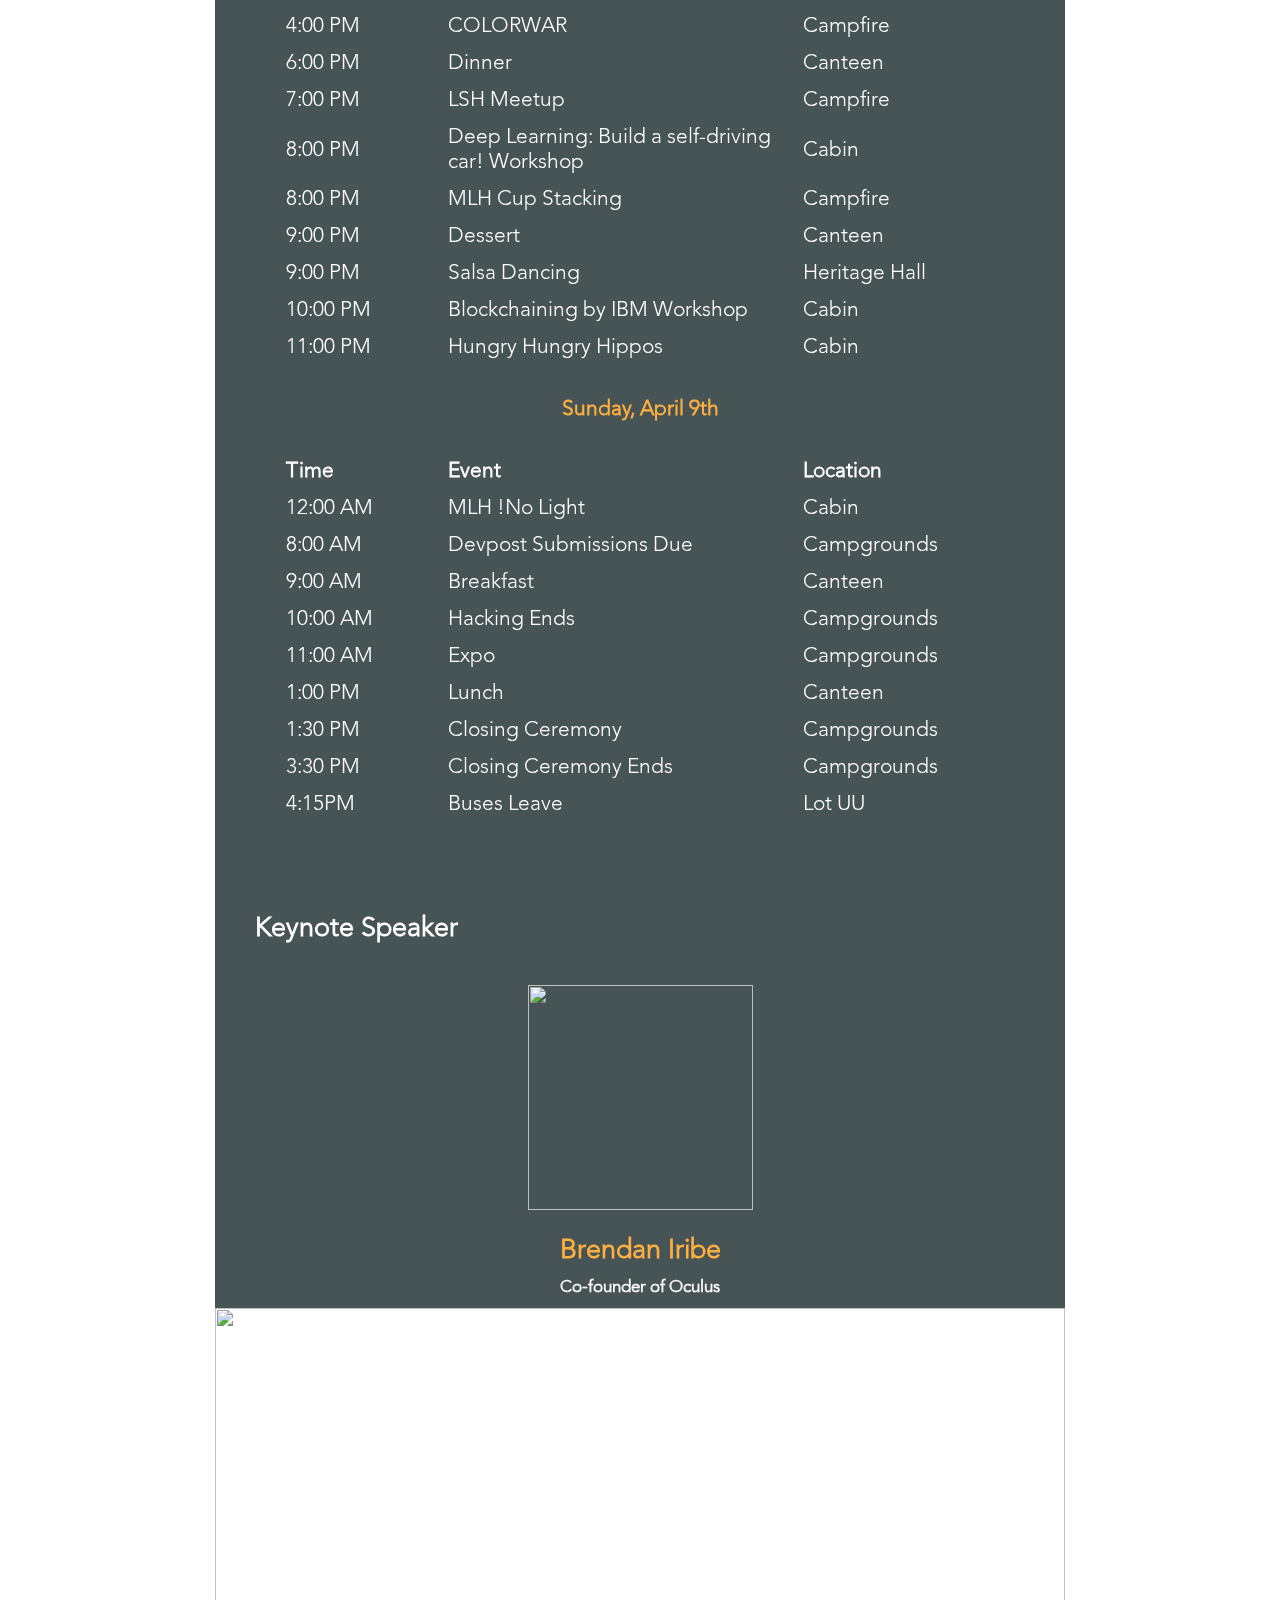
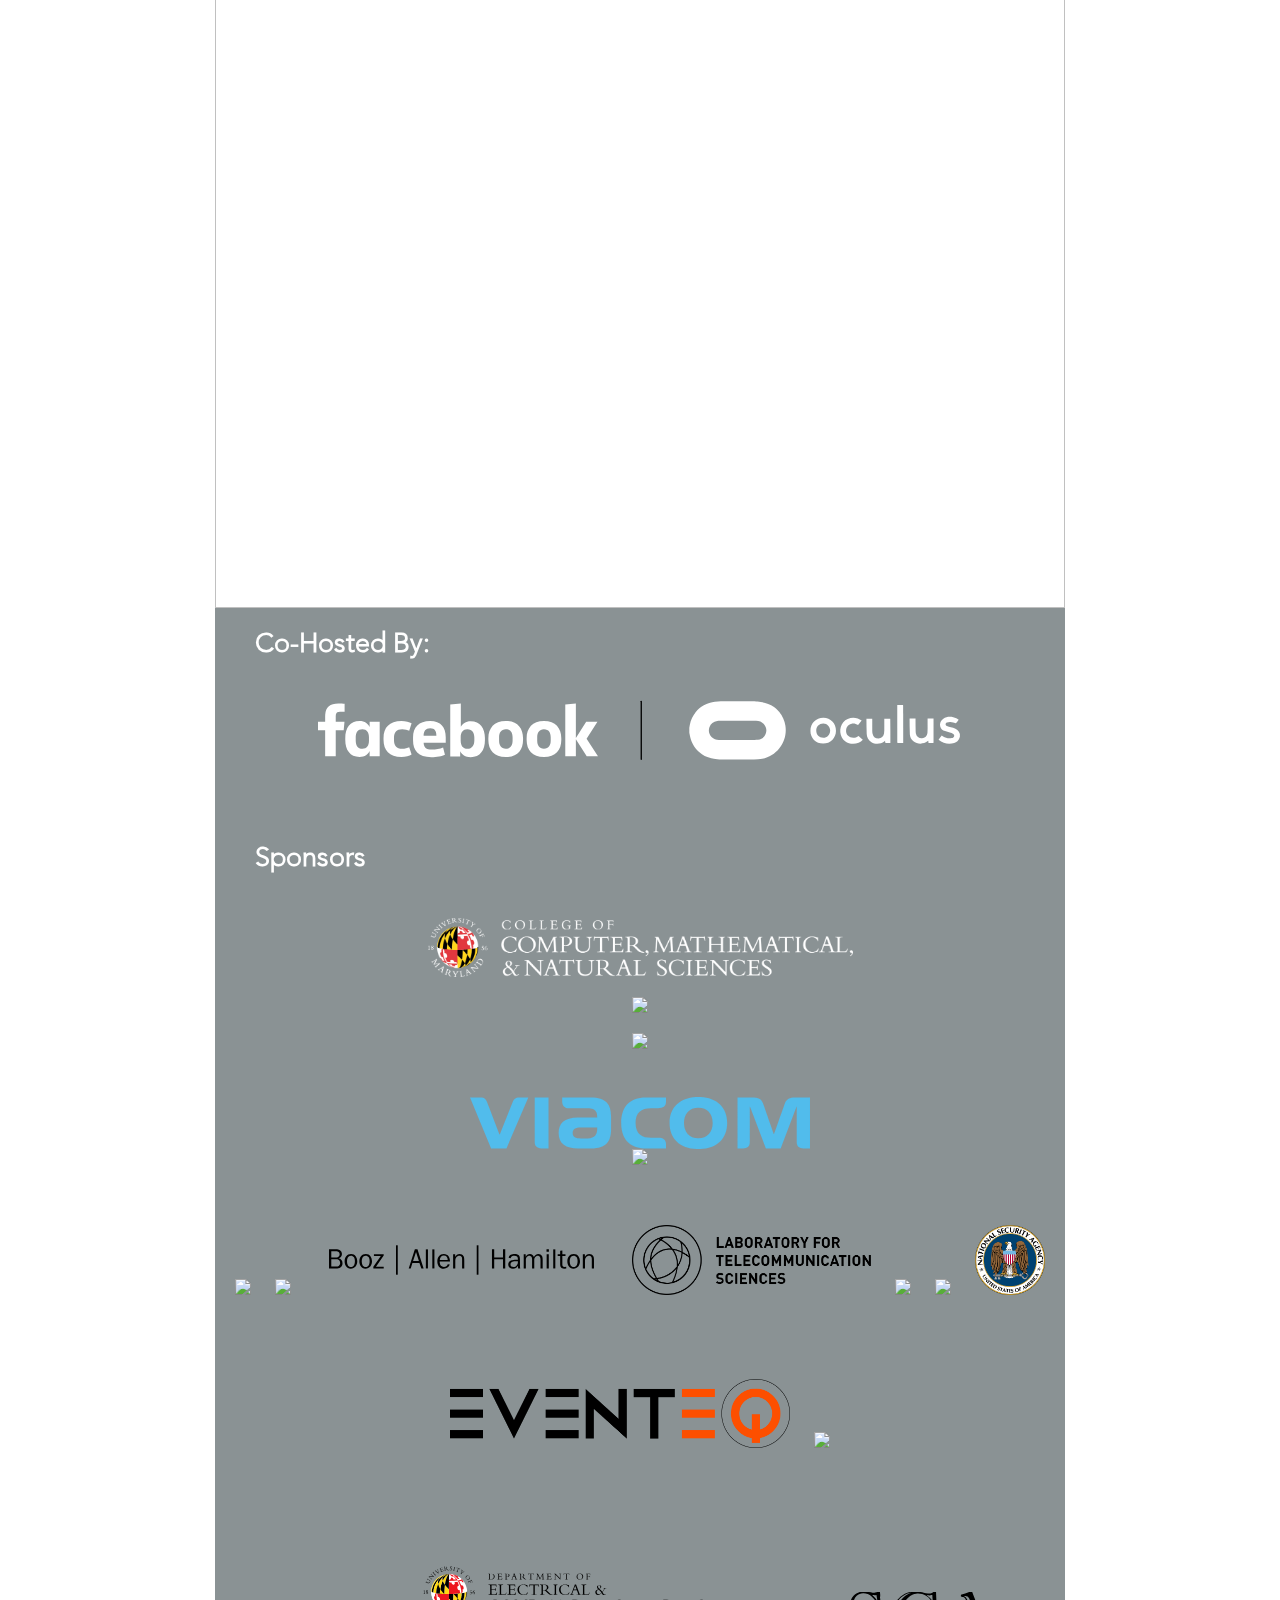
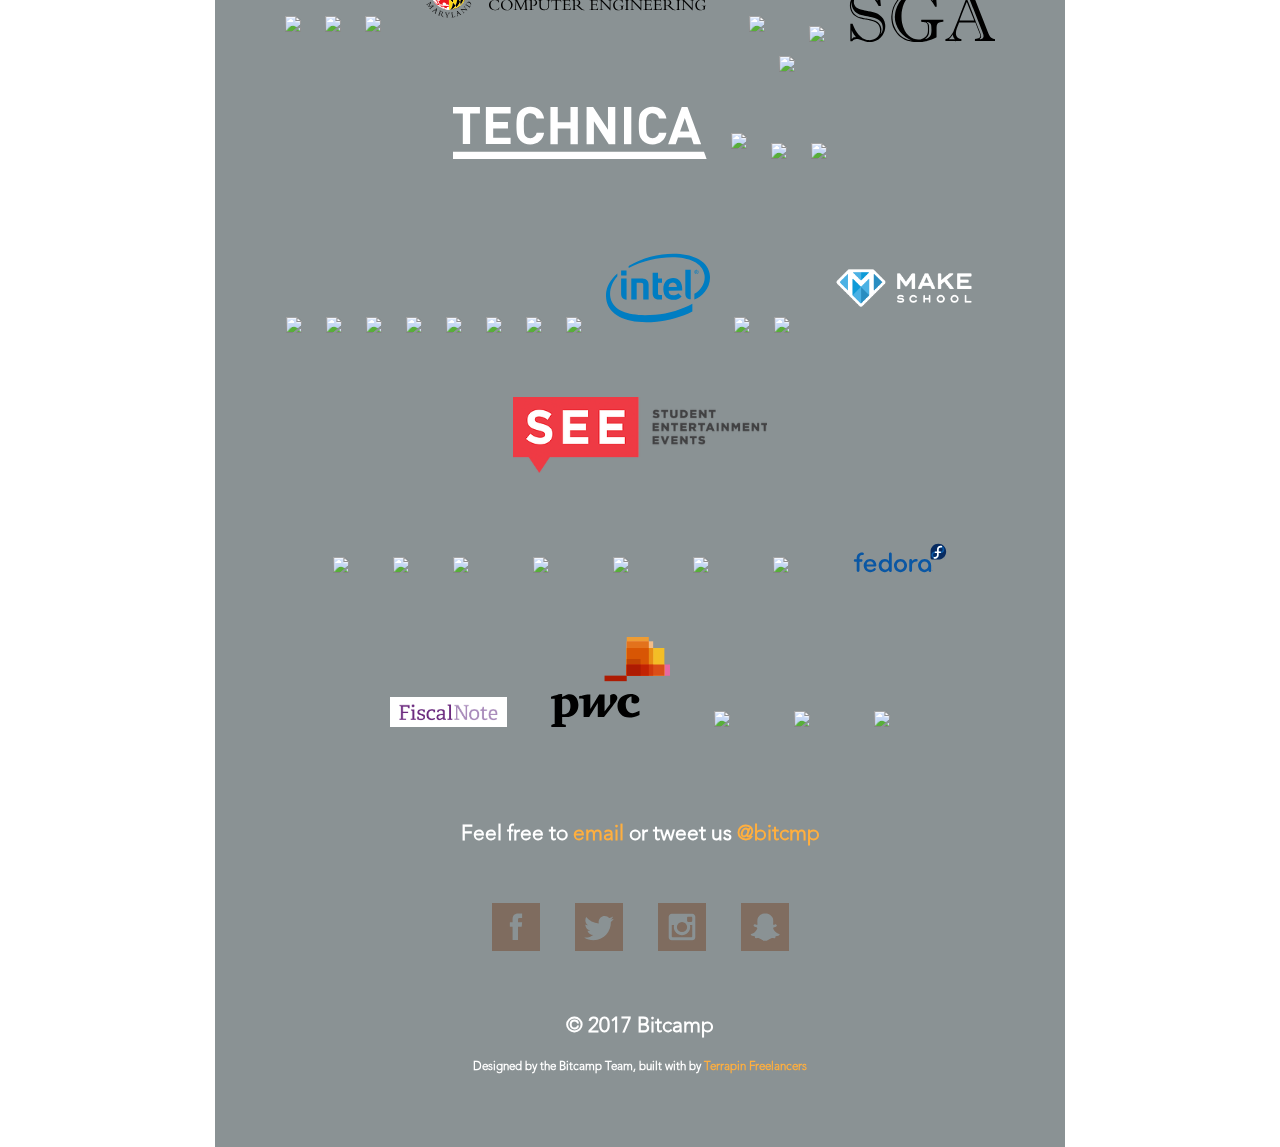
==== commit 34170a4a: "Update index.html" ====
--- a/index.html
+++ b/index.html
@@ -283,11 +283,6 @@
                     <td>Campfire</td>
                 </tr>
                 <tr>
-                    <td>12:00 AM</td>
-                    <td>MLH Code in the Dark</td>
-                    <td>Cabin</td>
-                </tr>
-                <tr>
                     <td>12:30 PM</td>
                     <td>Lunch</td>
                     <td>Canteen</td>
@@ -338,9 +333,9 @@
                     <td>Canteen</td>
                 </tr>
                 <tr>
-                    <td>9:30 PM</td>
+                    <td>9:00 PM</td>
                     <td>Salsa Dancing</td>
-                    <td>Campfire</td>
+                    <td>Heritage Hall</td>
                 </tr>
                 <tr>
                     <td>10:00 PM</td>
@@ -348,7 +343,7 @@
                     <td>Cabin</td>
                 </tr>
                 <tr>
-                    <td>11:00 AM</td>
+                    <td>11:00 PM</td>
                     <td>Hungry Hungry Hippos</td>
                     <td>Cabin</td>
                 </tr>
@@ -357,6 +352,11 @@
                     <th>Time</th>
                     <th>Event</th>
                     <th>Location</th>
+                </tr>
+		<tr>
+                    <td>12:00 AM</td>
+                    <td>MLH !No Light</td>
+                    <td>Cabin</td>
                 </tr>
                 <tr>
                     <td>8:00 AM</td>
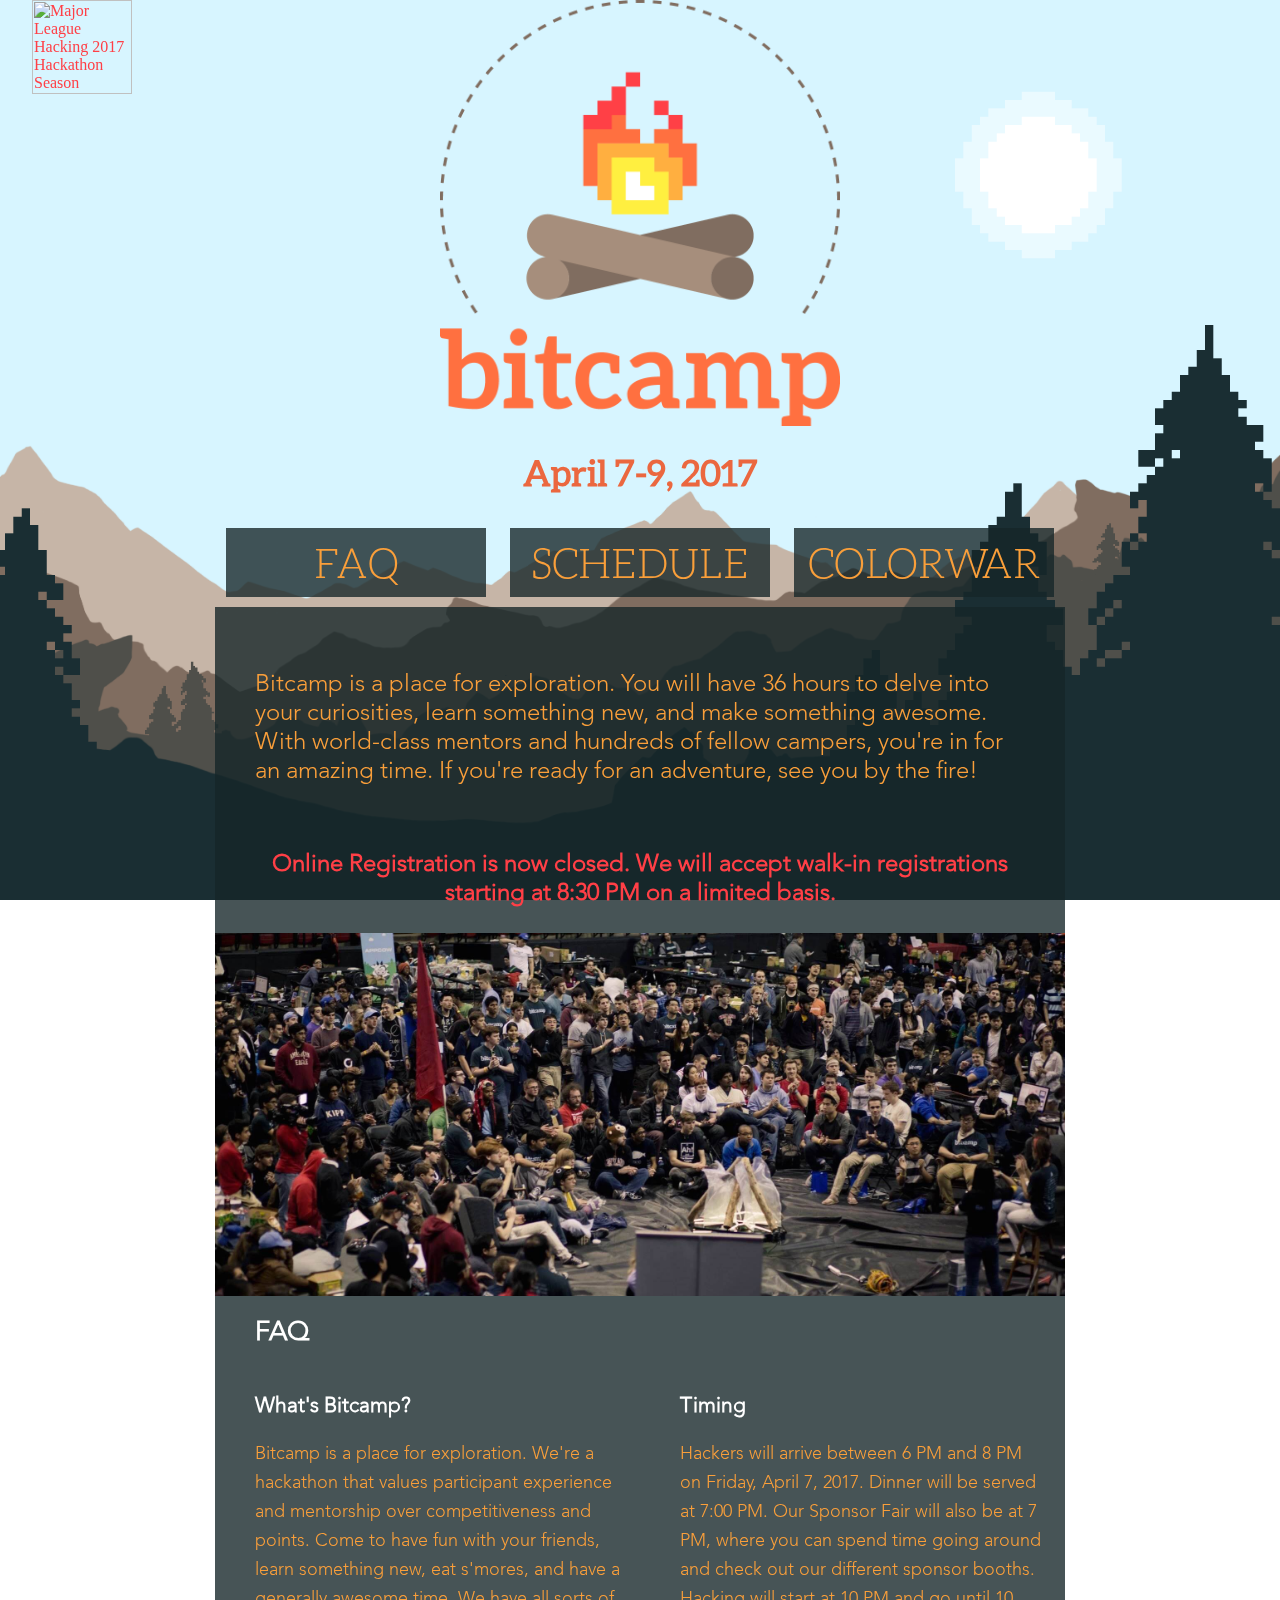
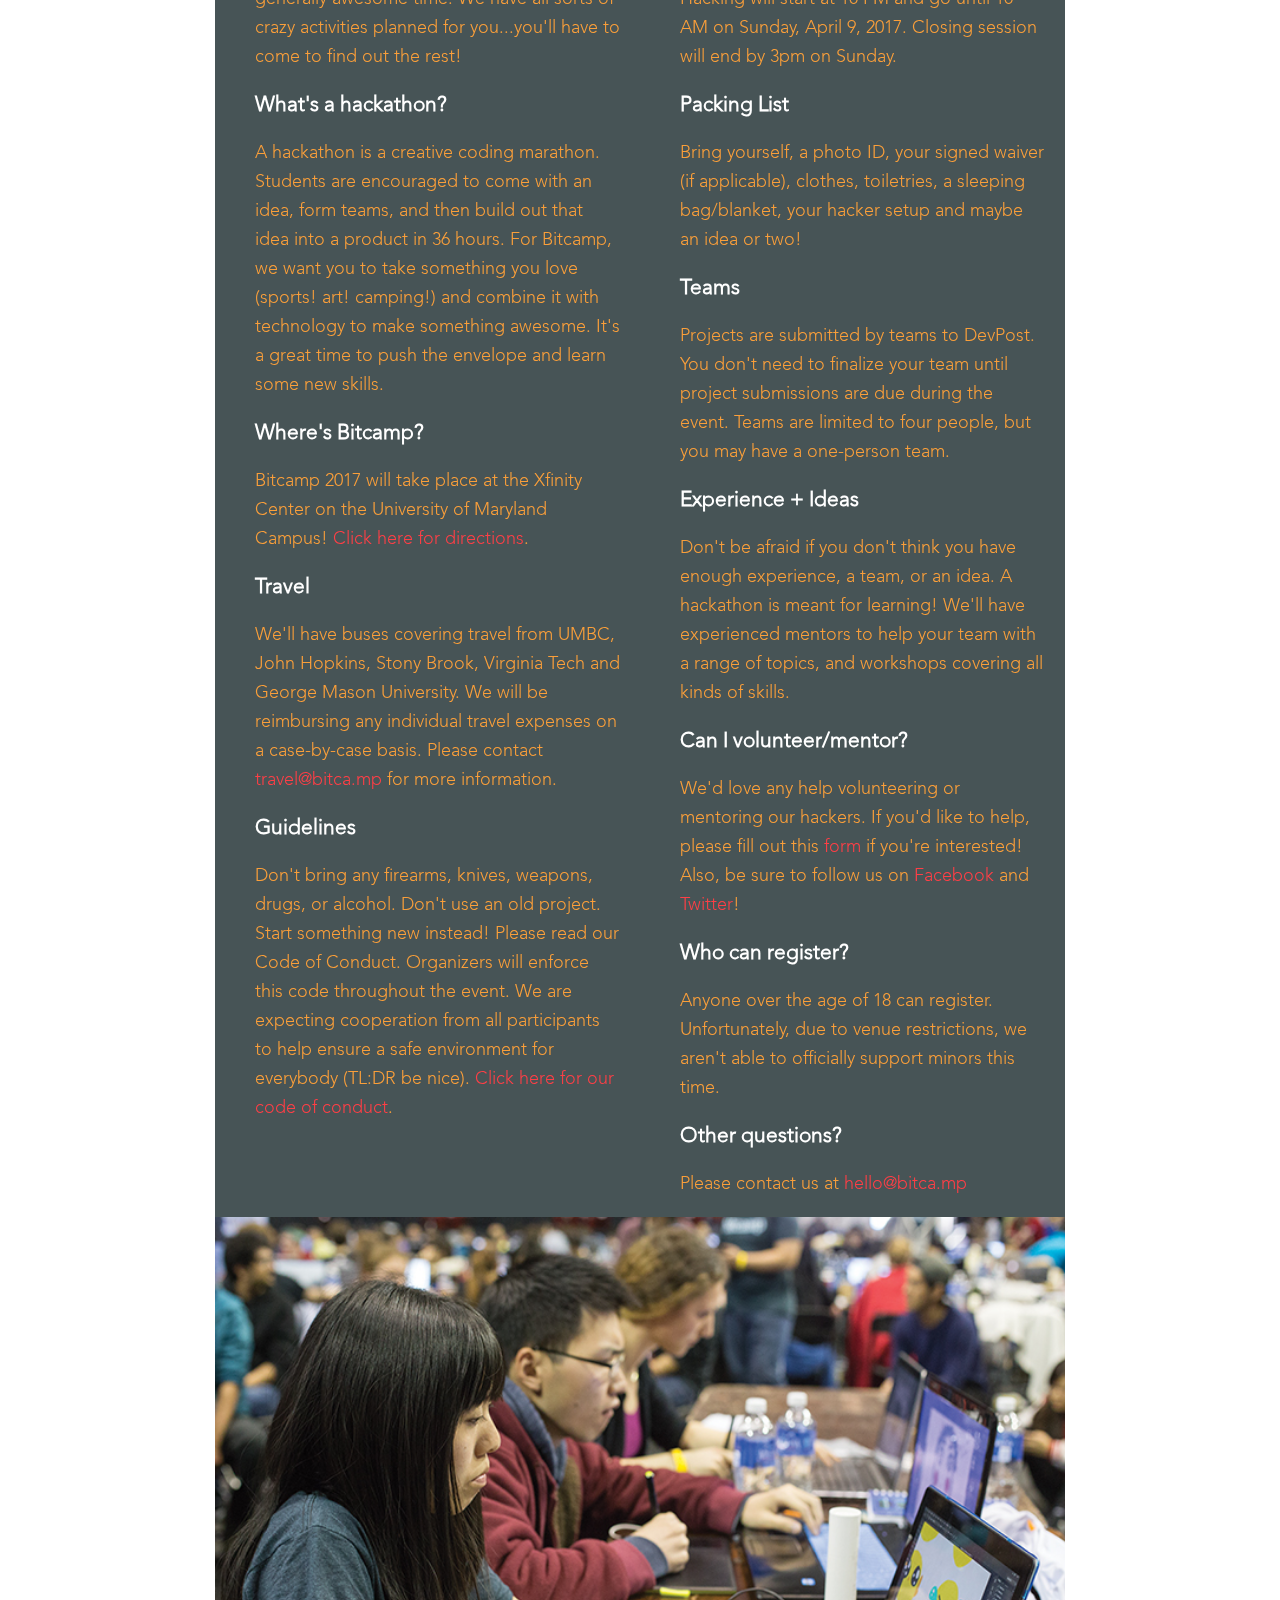
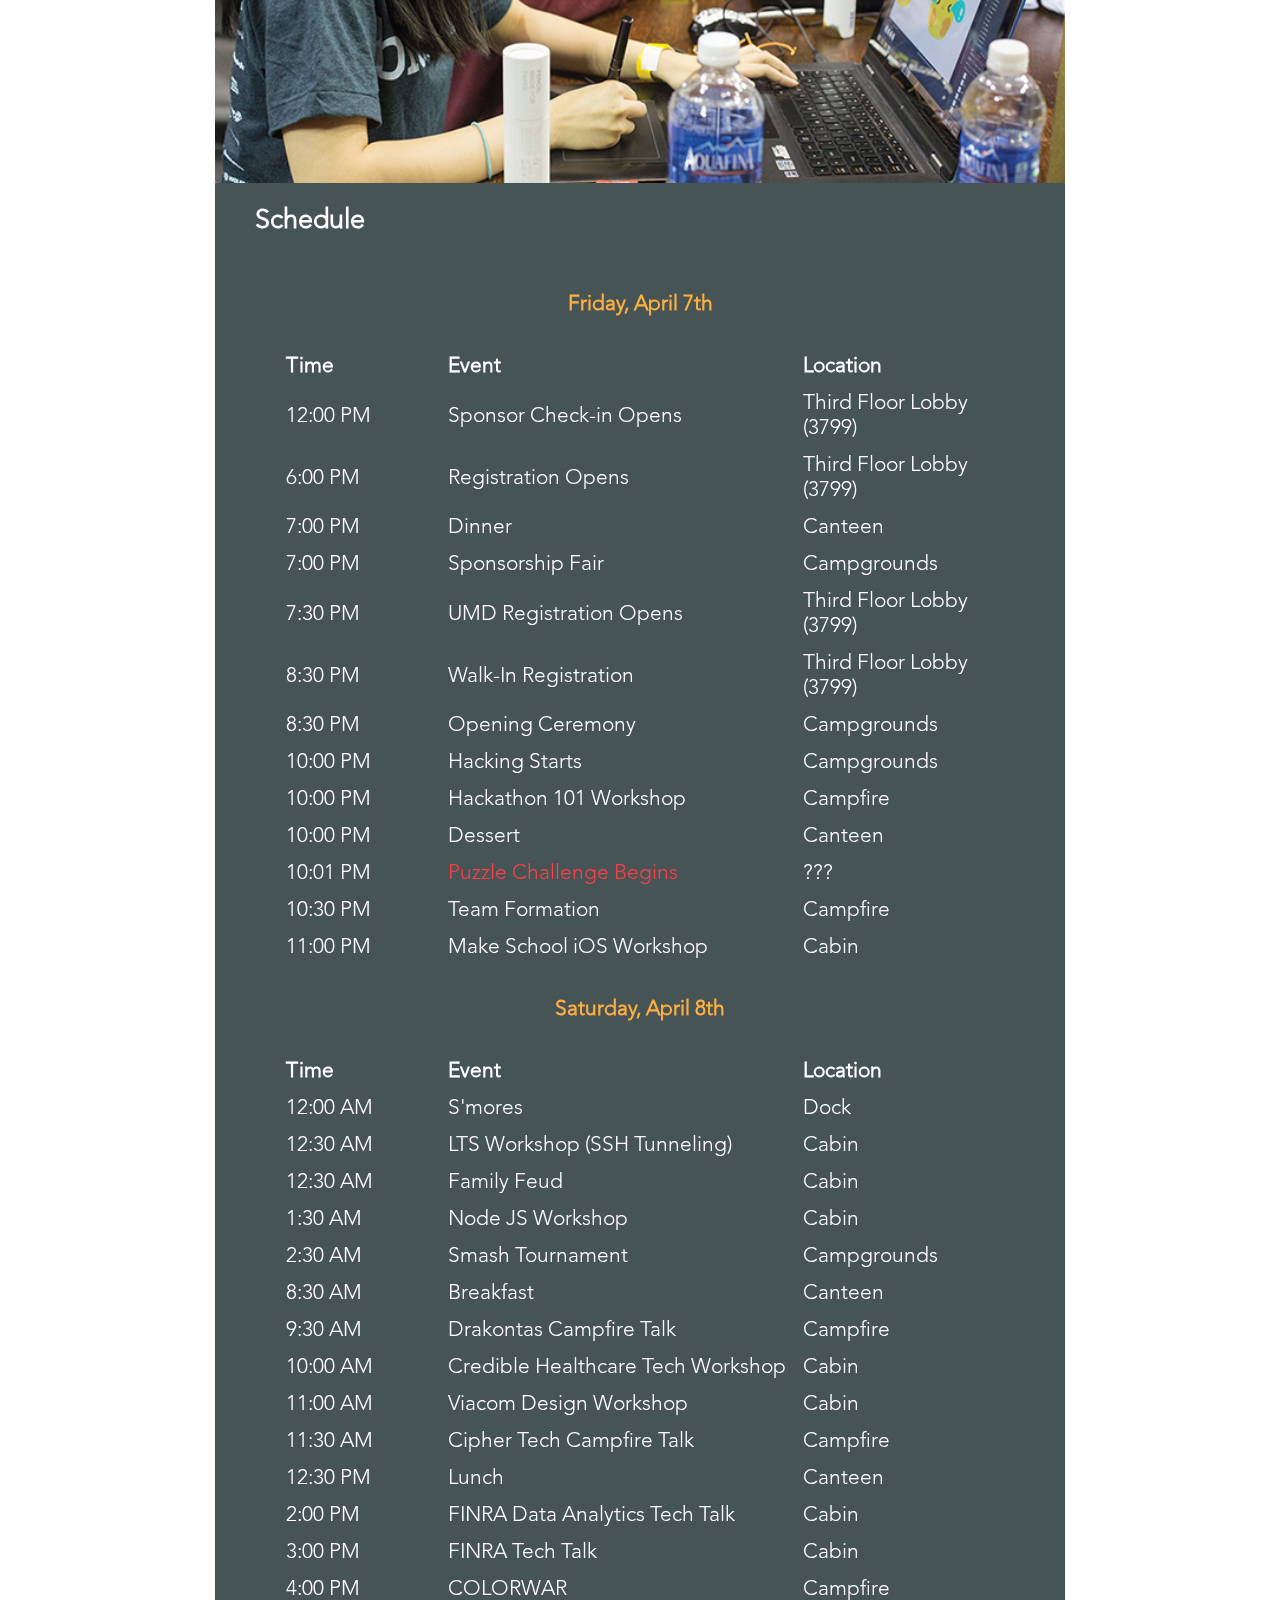
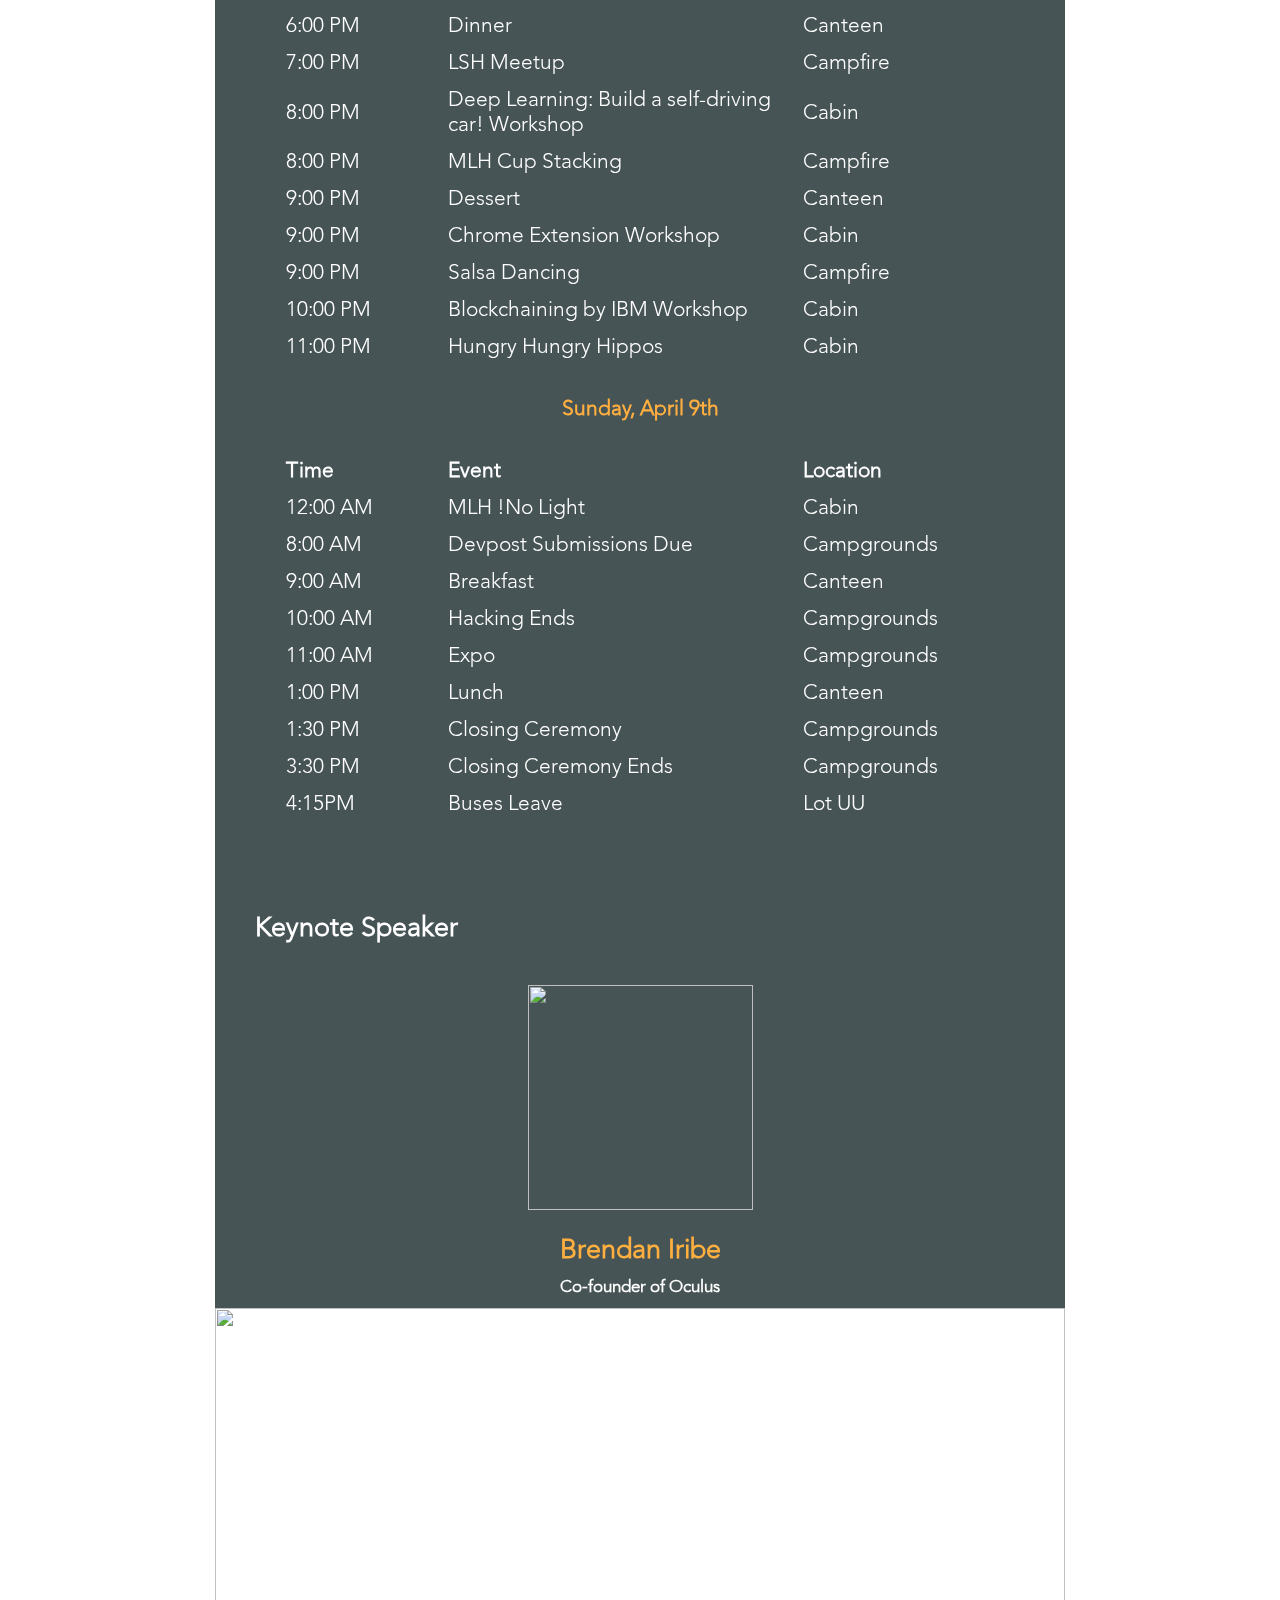
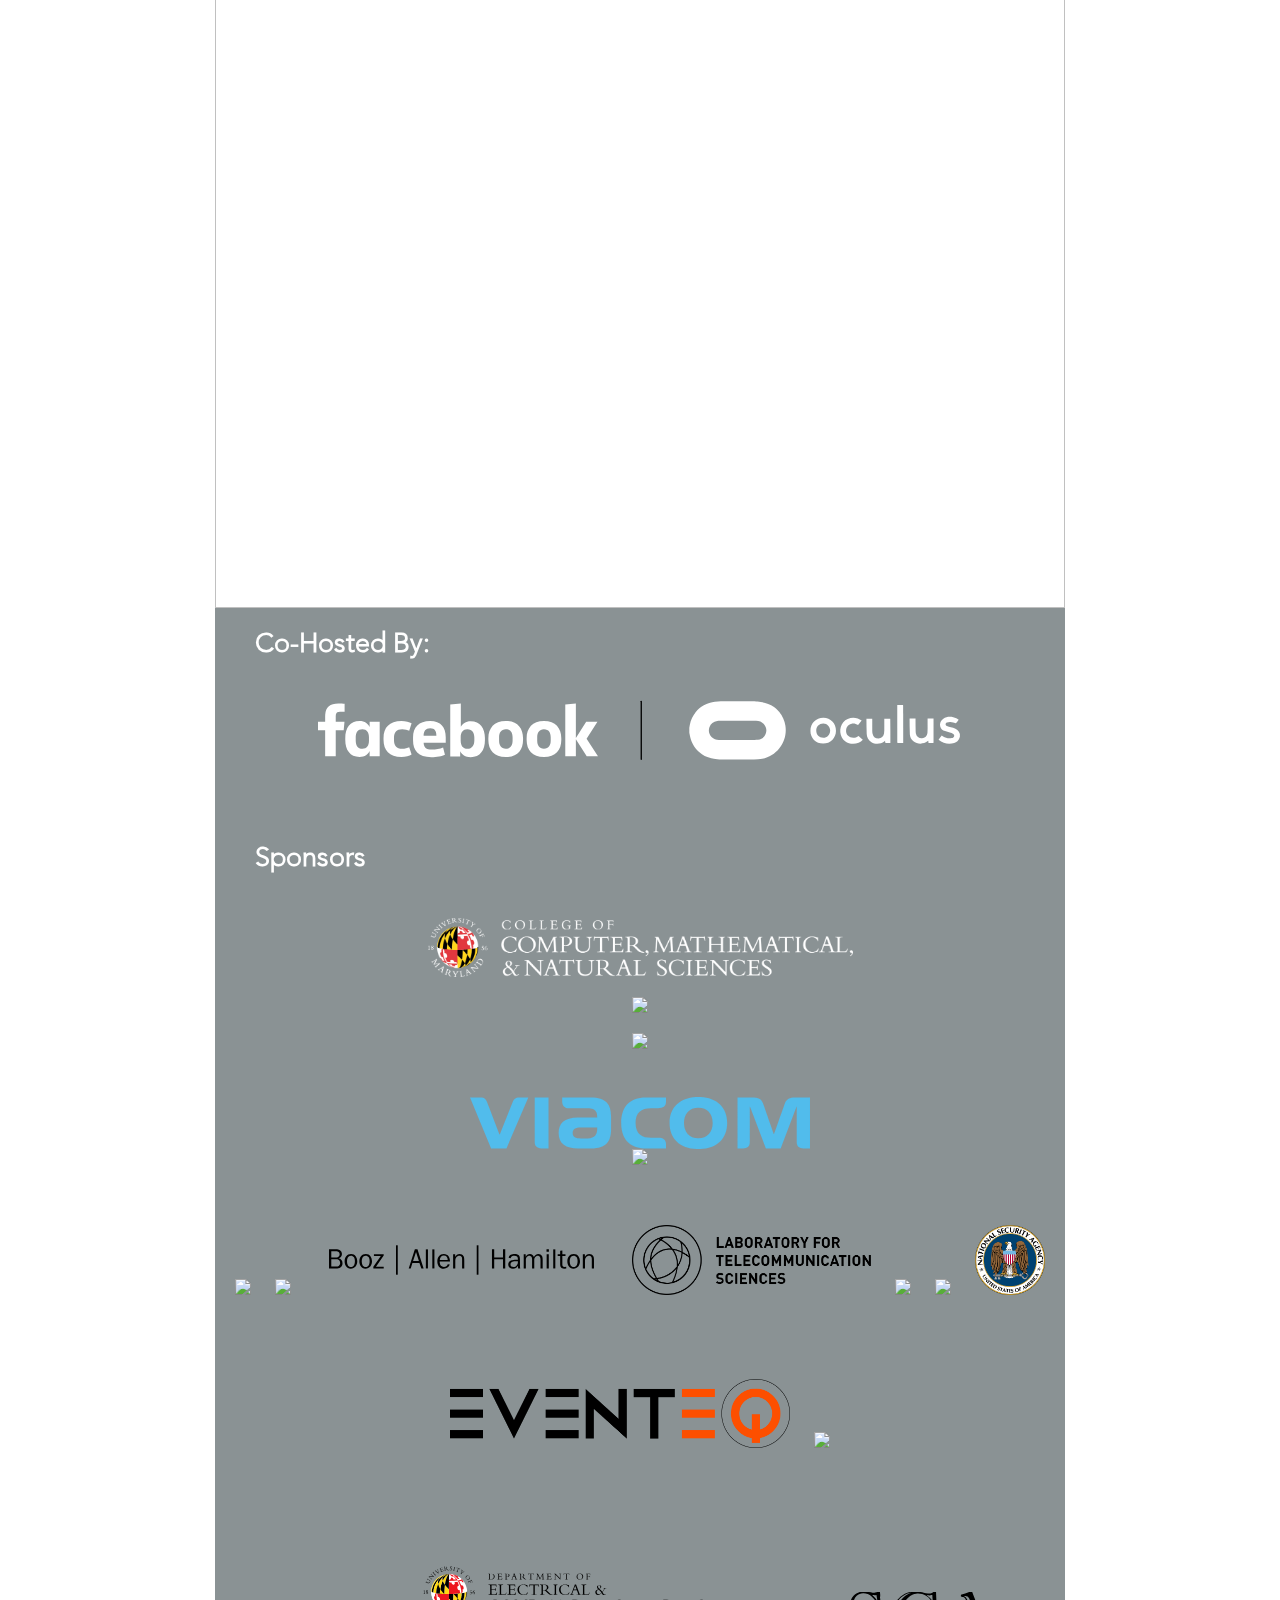
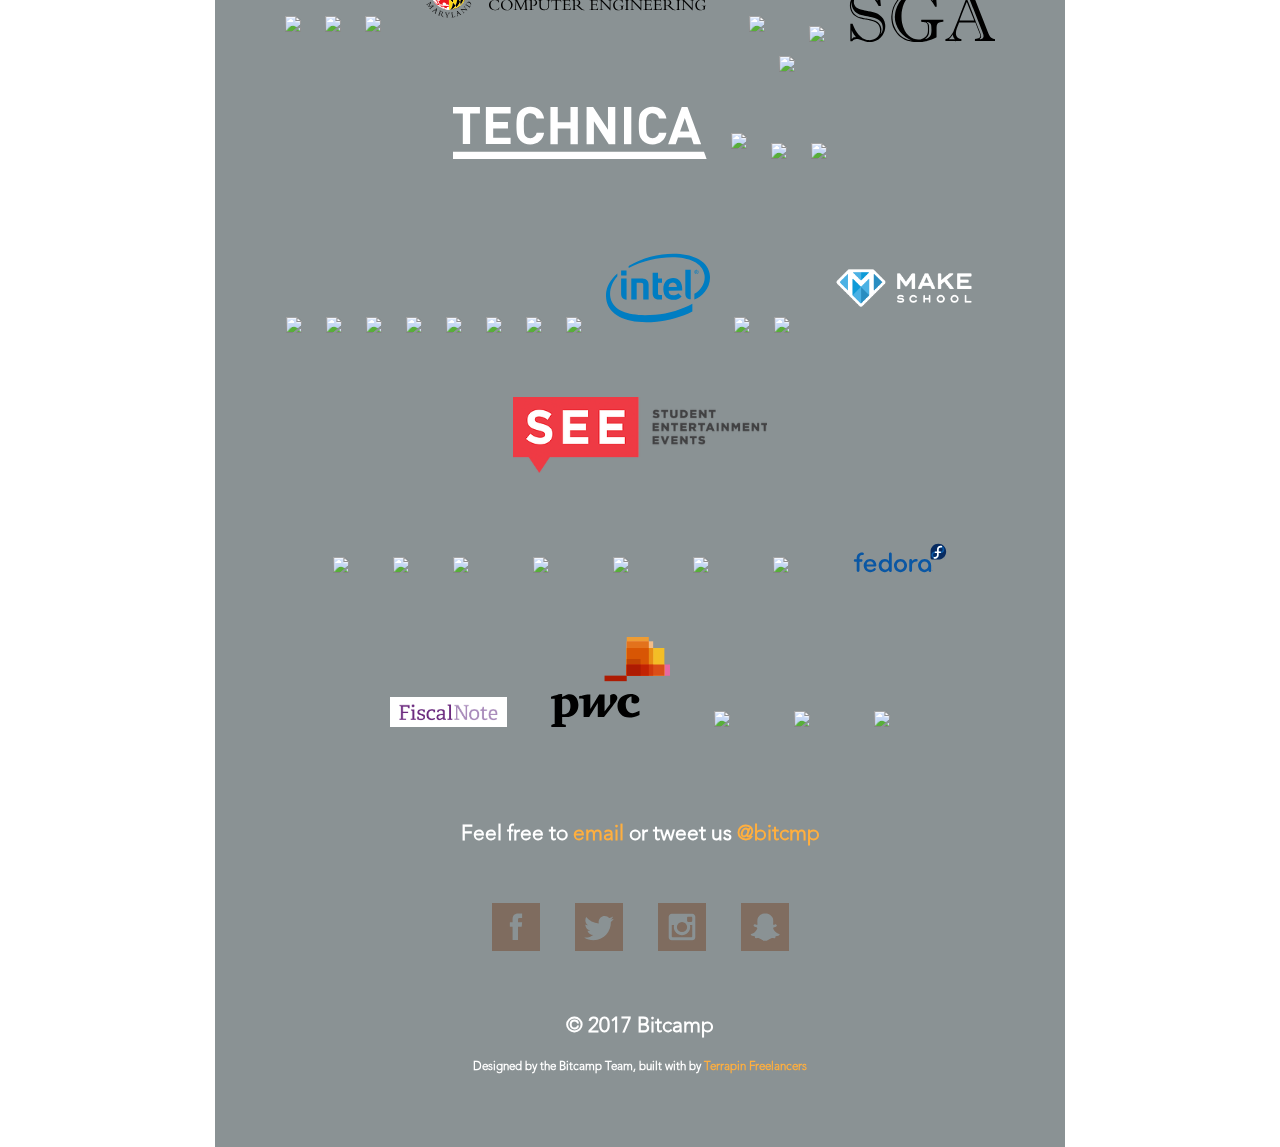
==== commit 3ecba6c2: "schedule" ====
--- a/index.html
+++ b/index.html
@@ -93,7 +93,7 @@
         </div>
         <div class="opaque-wrapper">
             <p class="intro-text">Bitcamp is a place for exploration. You will have 36 hours to delve into your curiosities, learn something new, and make something awesome. With world-class mentors and hundreds of fellow campers, you're in for an amazing time. If you're ready for an adventure, see you by the fire!</p>
-	<h3 class="reg-text"> Online Registration is now closed. We will accept walk-in registrations starting at 8:30 PM on a limited basis.</h3> </div>
+            <h3 class="reg-text"> Online Registration is now closed. We will accept walk-in registrations starting at 8:30 PM on a limited basis.</h3> </div>
         <img class="content-images" src="img/banner-1.jpg" />
         <div id="faq" class="opaque-wrapper">
             <h2 class="heading"> FAQ </h2>
@@ -186,9 +186,9 @@
                     <td>Third Floor Lobby (3799)</td>
                 </tr>
                 <tr>
-                  <td>8:30 PM</td>
-                  <td>Walk-In Registration</td>
-                  <td>Third Floor Lobby (3799)</td>
+                    <td>8:30 PM</td>
+                    <td>Walk-In Registration</td>
+                    <td>Third Floor Lobby (3799)</td>
                 </tr>
                 <tr>
                     <td>8:30 PM</td>
@@ -294,13 +294,8 @@
                 </tr>
                 <tr>
                     <td>3:00 PM</td>
-                    <td>Chrome Extension Workshop</td>
-                    <td>Cabin</td>
-                </tr>
-                <tr>
-                    <td>3:00 PM</td>
-                    <td>MLH Slideshow Karaoke</td>
-                    <td>Campfire</td>
+                    <td>FINRA Tech Talk</td>
+                    <td>Cabin</td>
                 </tr>
                 <tr>
                     <td>4:00 PM</td>
@@ -334,8 +329,13 @@
                 </tr>
                 <tr>
                     <td>9:00 PM</td>
+                    <td>Chrome Extension Workshop</td>
+                    <td>Cabin</td>
+                </tr>
+                <tr>
+                    <td>9:00 PM</td>
                     <td>Salsa Dancing</td>
-                    <td>Heritage Hall</td>
+                    <td>Campfire</td>
                 </tr>
                 <tr>
                     <td>10:00 PM</td>
@@ -353,7 +353,7 @@
                     <th>Event</th>
                     <th>Location</th>
                 </tr>
-		<tr>
+                <tr>
                     <td>12:00 AM</td>
                     <td>MLH !No Light</td>
                     <td>Cabin</td>
@@ -400,12 +400,12 @@
                 </tr>
             </table>
             <br>
-	    
-	    <h2 class="heading"> Keynote Speaker </h2>
+
+            <h2 class="heading"> Keynote Speaker </h2>
             <img src="img/Brendan_Iribe.jpg" id="speaker">
             <h3 class="name-heading"> Brendan Iribe </h3>
             <h3 class="title-heading"> Co-founder of Oculus </h3>
-		
+
         </div>
         <img class="content-images" src="img/banner-2.jpg" />
 
@@ -454,11 +454,8 @@
                 <a href="https://umiacs.cs.umd.edu/" target="_blank"><img class="recruiter-images" src="img/sponsors/umiacs.png" /></a>
                 <a href="https://www-math.umd.edu/" target="_blank"><img class="recruiter-images" src="img/sponsors/math.png" /></a>
                 <a href="https://ece.umd.edu/" target="_blank"><img class="recruiter-plus-images" src="img/sponsors/ece.svg" height="160px" /></a>
-                <a 
-		    href="https://www.rhsmith.umd.edu/centers-excellence/dingman-center-entrepreneurship/" 
-      target="_blank"><img class="recruiter-images" src="img/sponsors/dingman.svg" /></a>
-                <a href="https://bsos.umd.edu/" target="_blank"><img 
-		    class="recruiter-plus-images" src="img/sponsors/BSOS.svg" /></a>
+                <a href="https://www.rhsmith.umd.edu/centers-excellence/dingman-center-entrepreneurship/" target="_blank"><img class="recruiter-images" src="img/sponsors/dingman.svg" /></a>
+                <a href="https://bsos.umd.edu/" target="_blank"><img class="recruiter-plus-images" src="img/sponsors/BSOS.svg" /></a>
                 <a href="http://innovation.umd.edu/" target="_blank"><img class="api-images" src="img/sponsors/aie.svg" /></a>
                 <a href="https://umdsga.com/" target="_blank"><img class="api-images" height="50px" src="img/sponsors/SGA.svg" /></a>
                 <br>
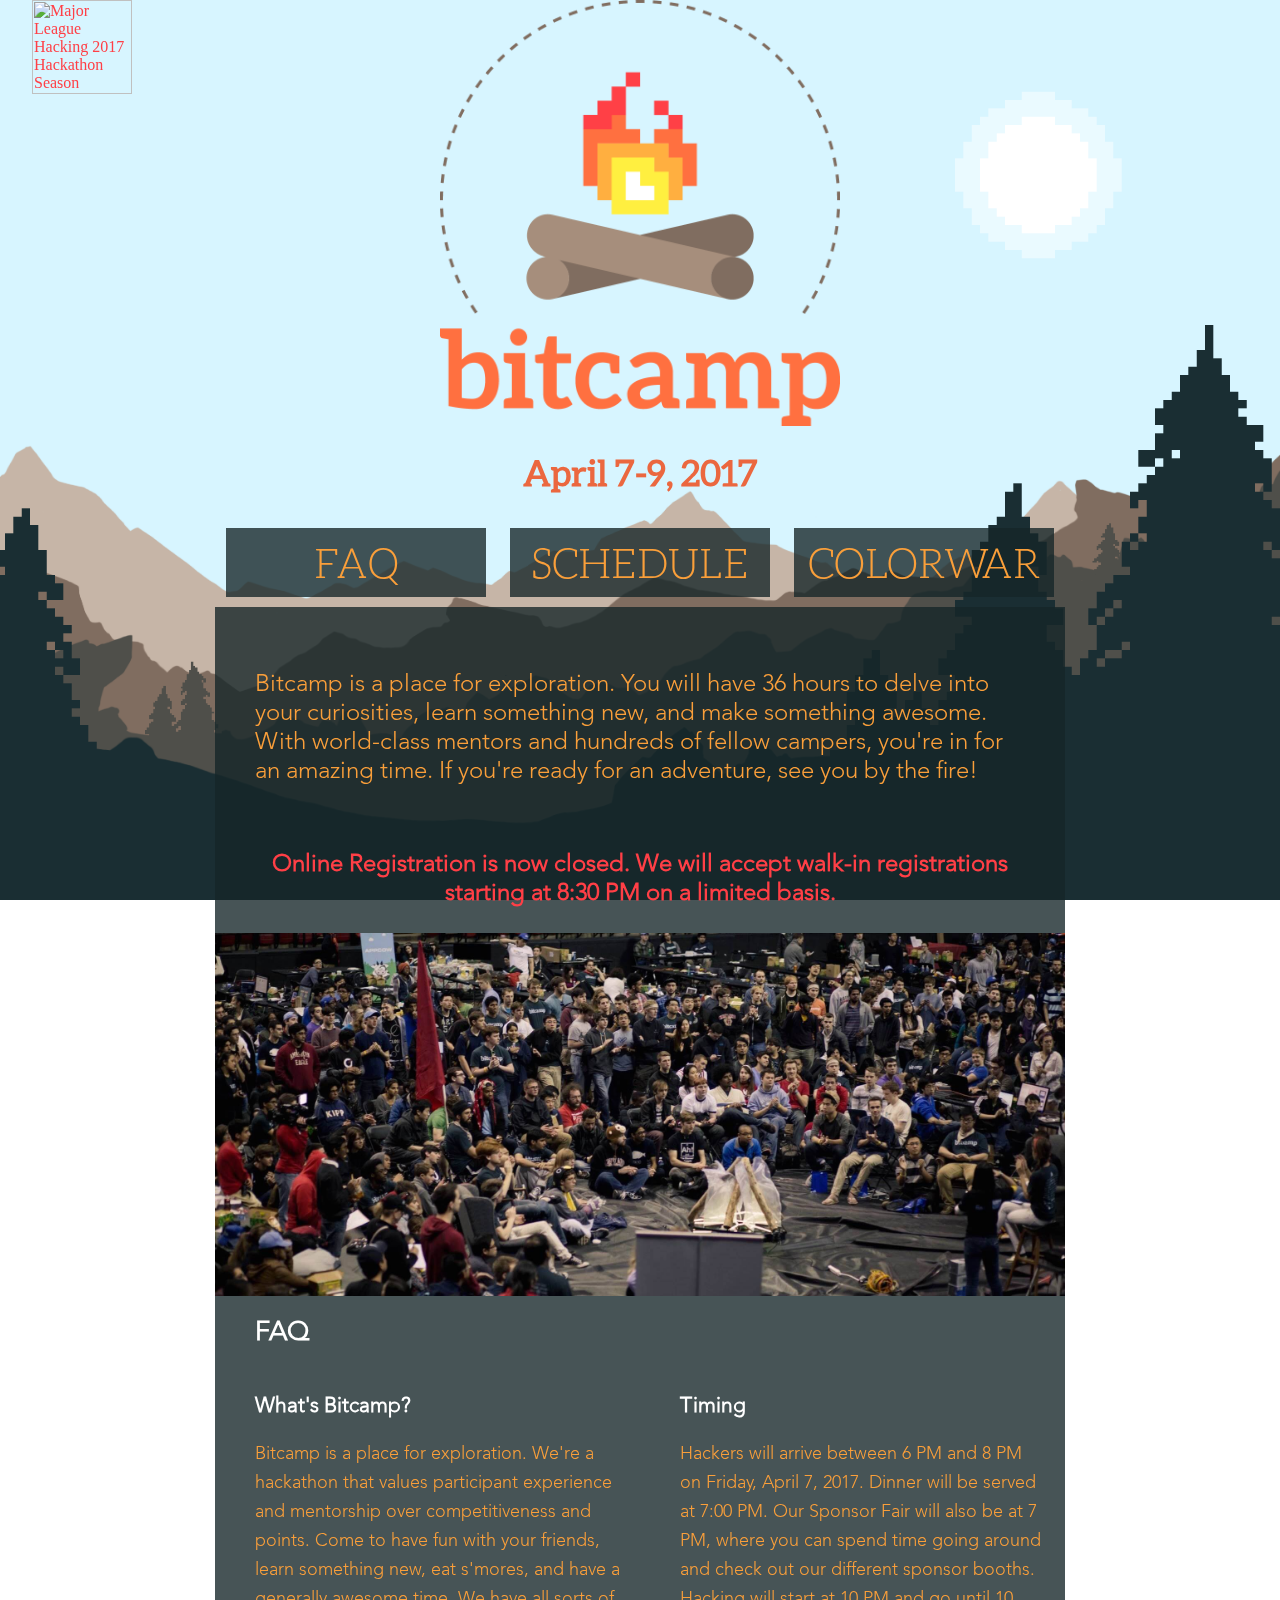
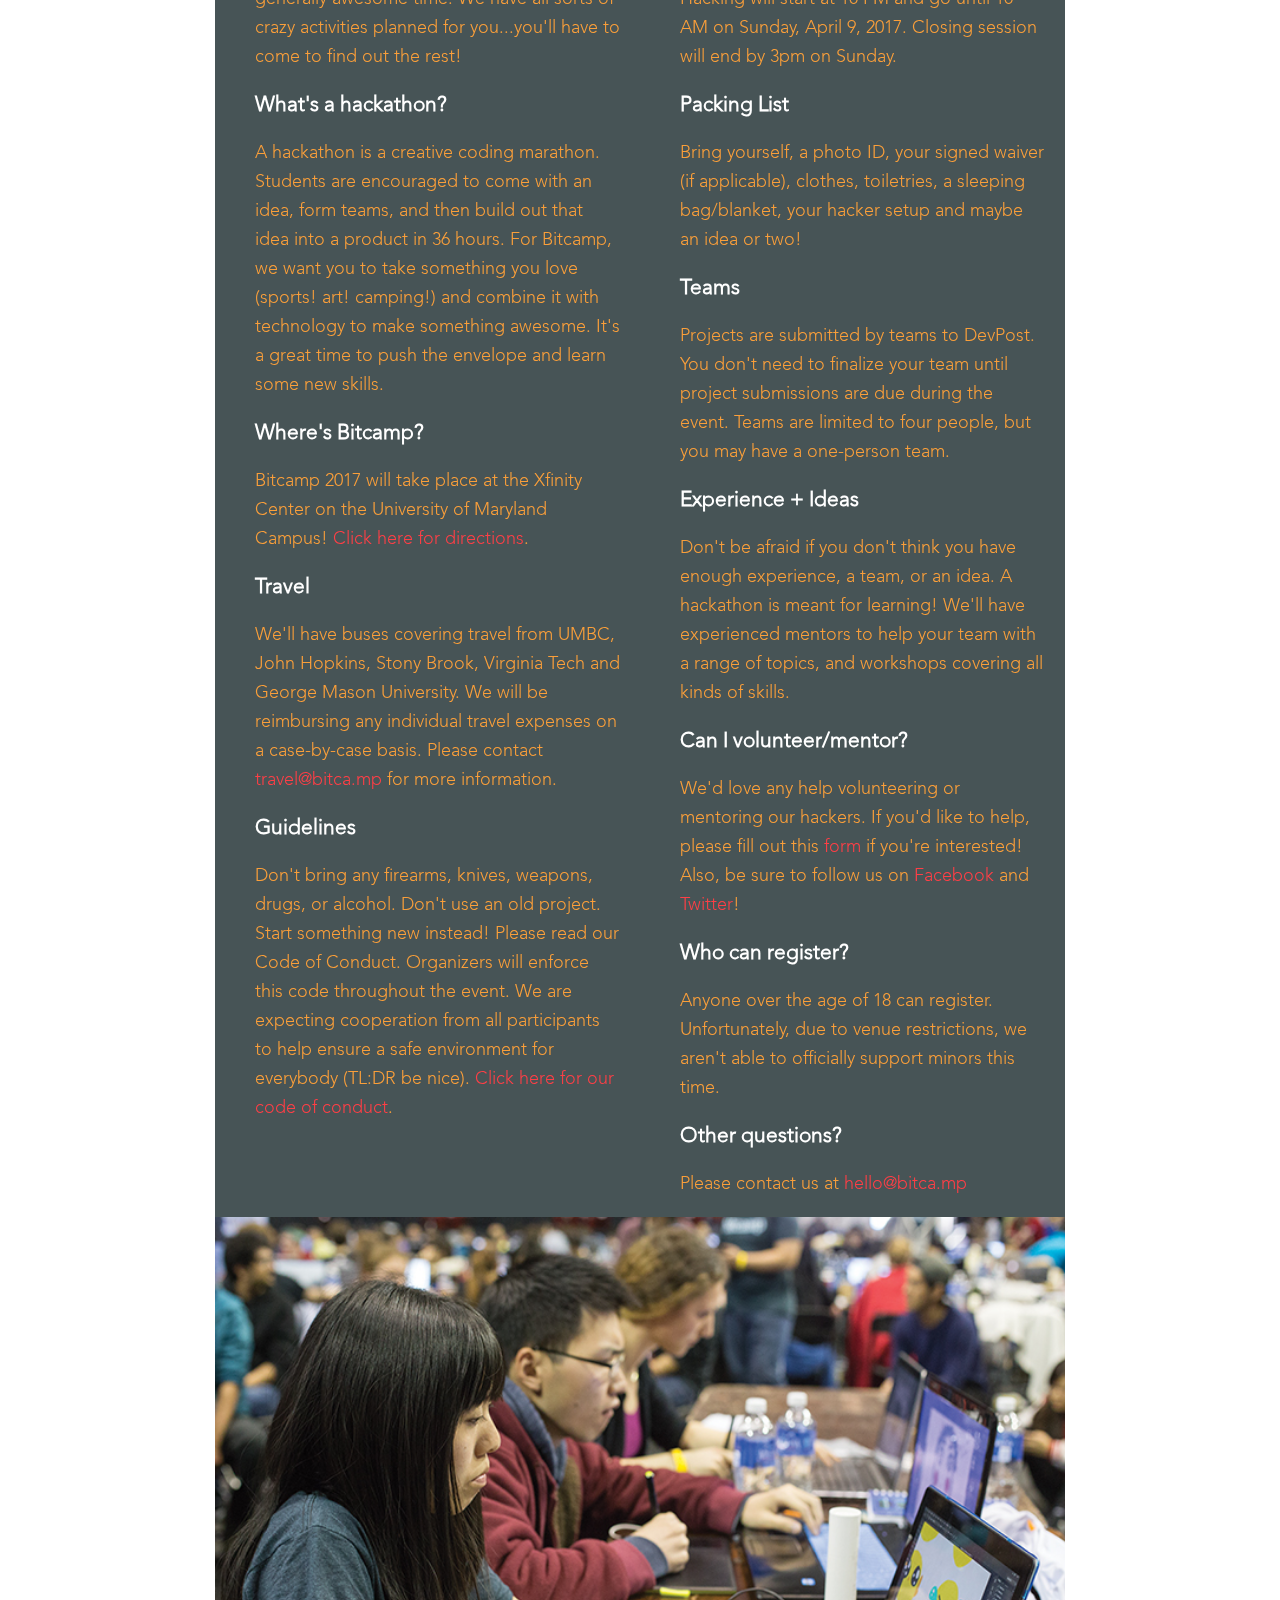
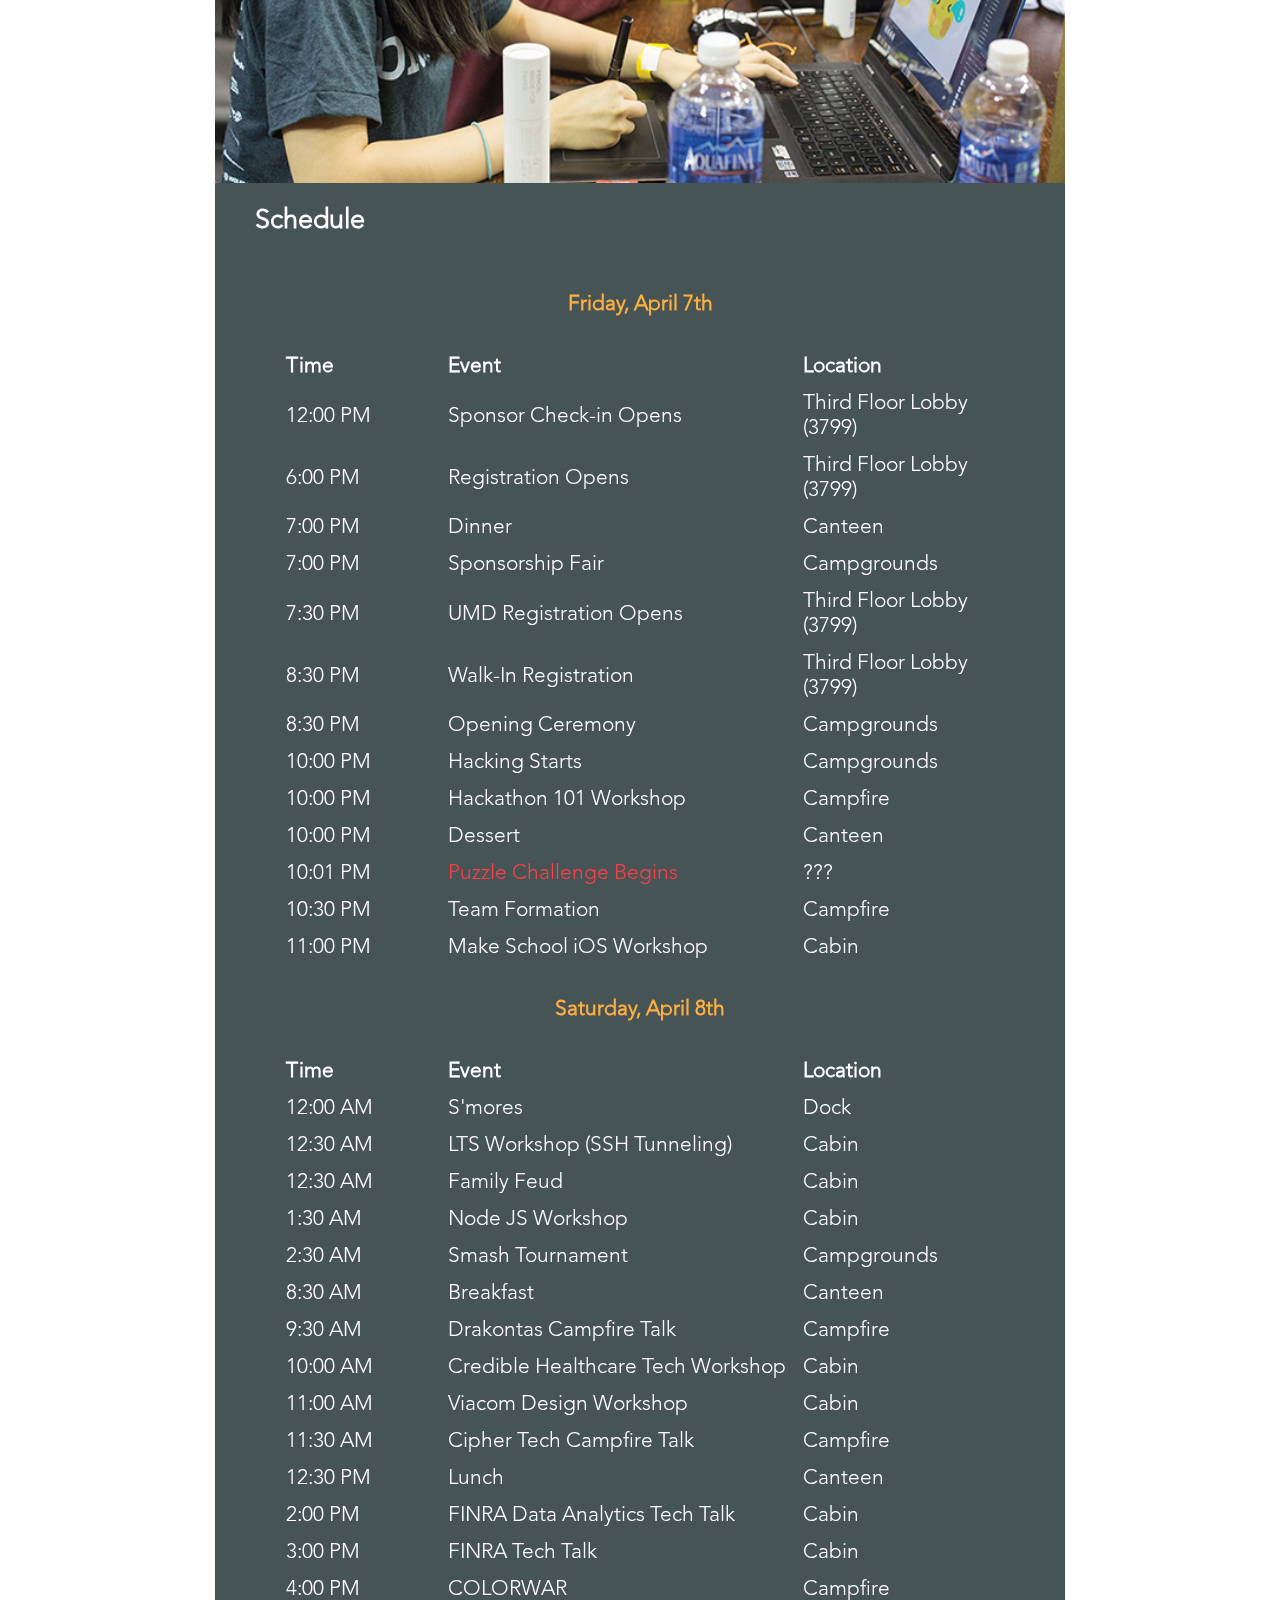
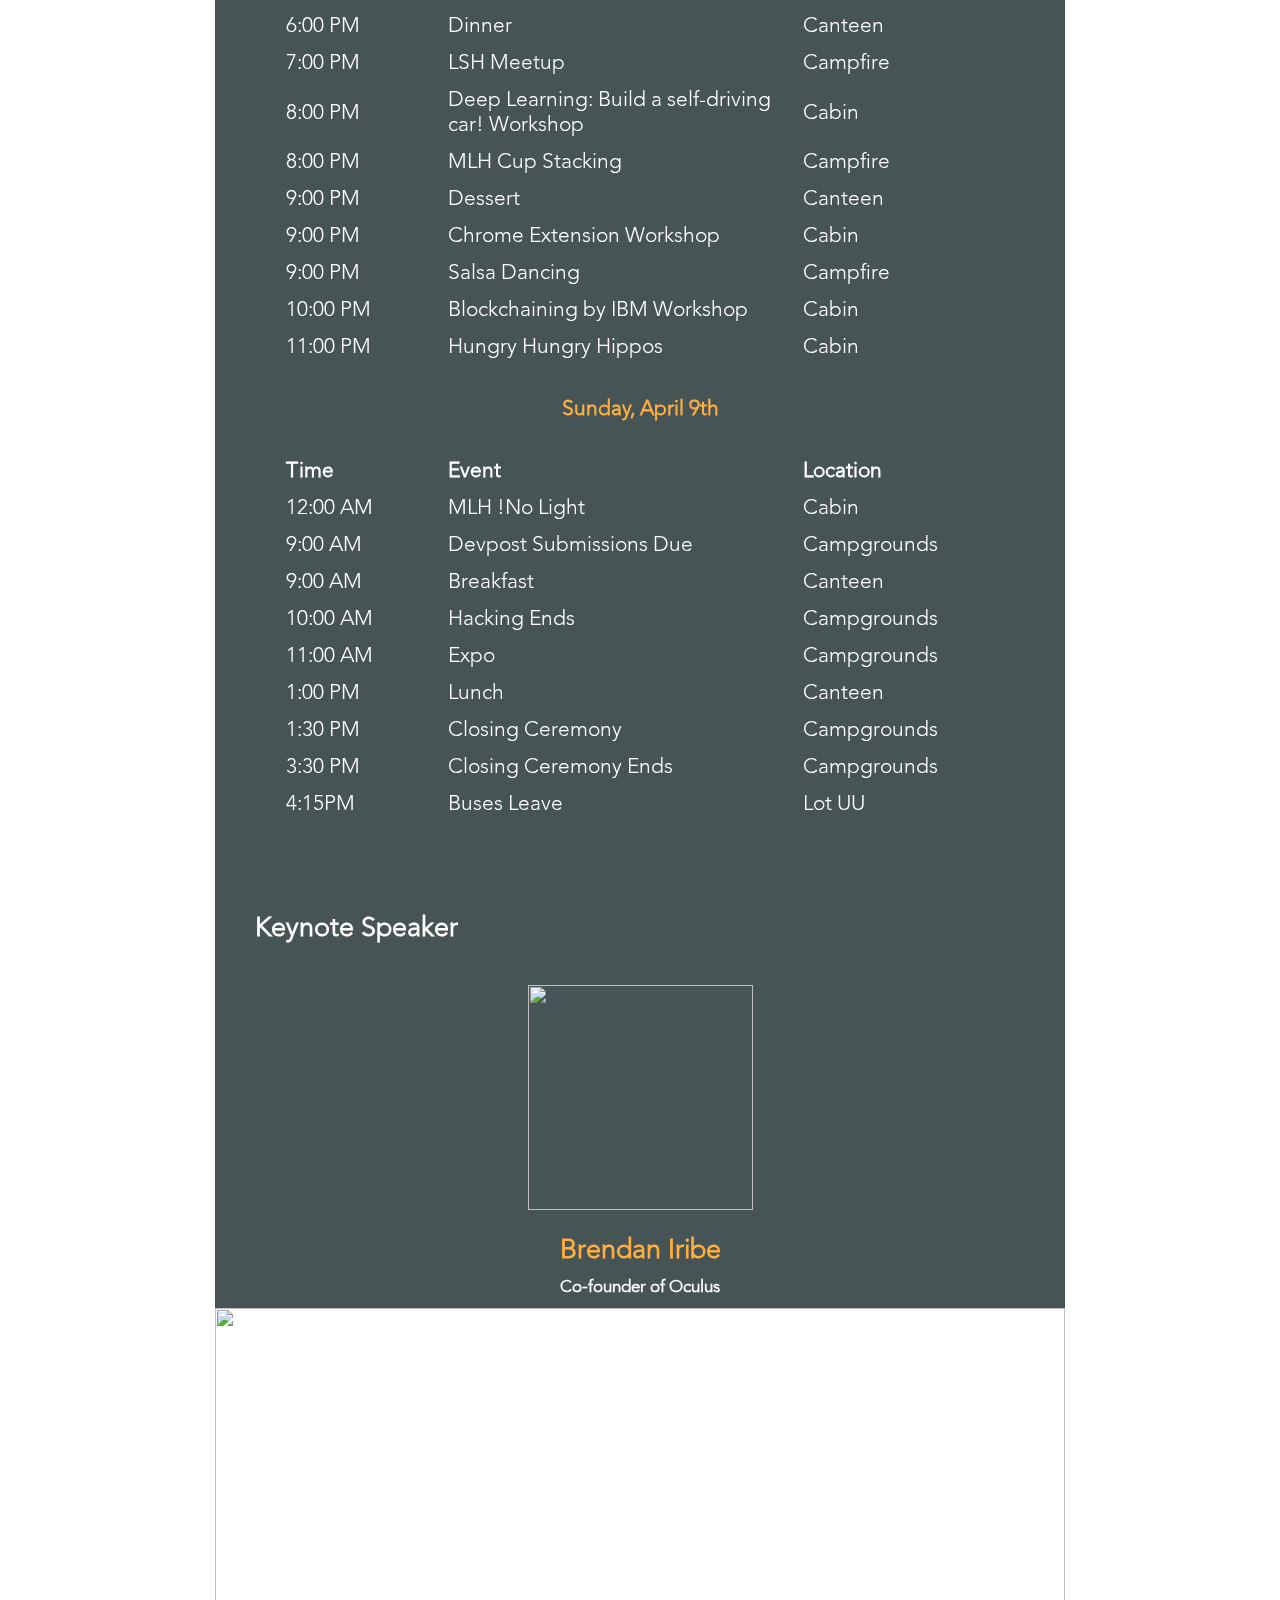
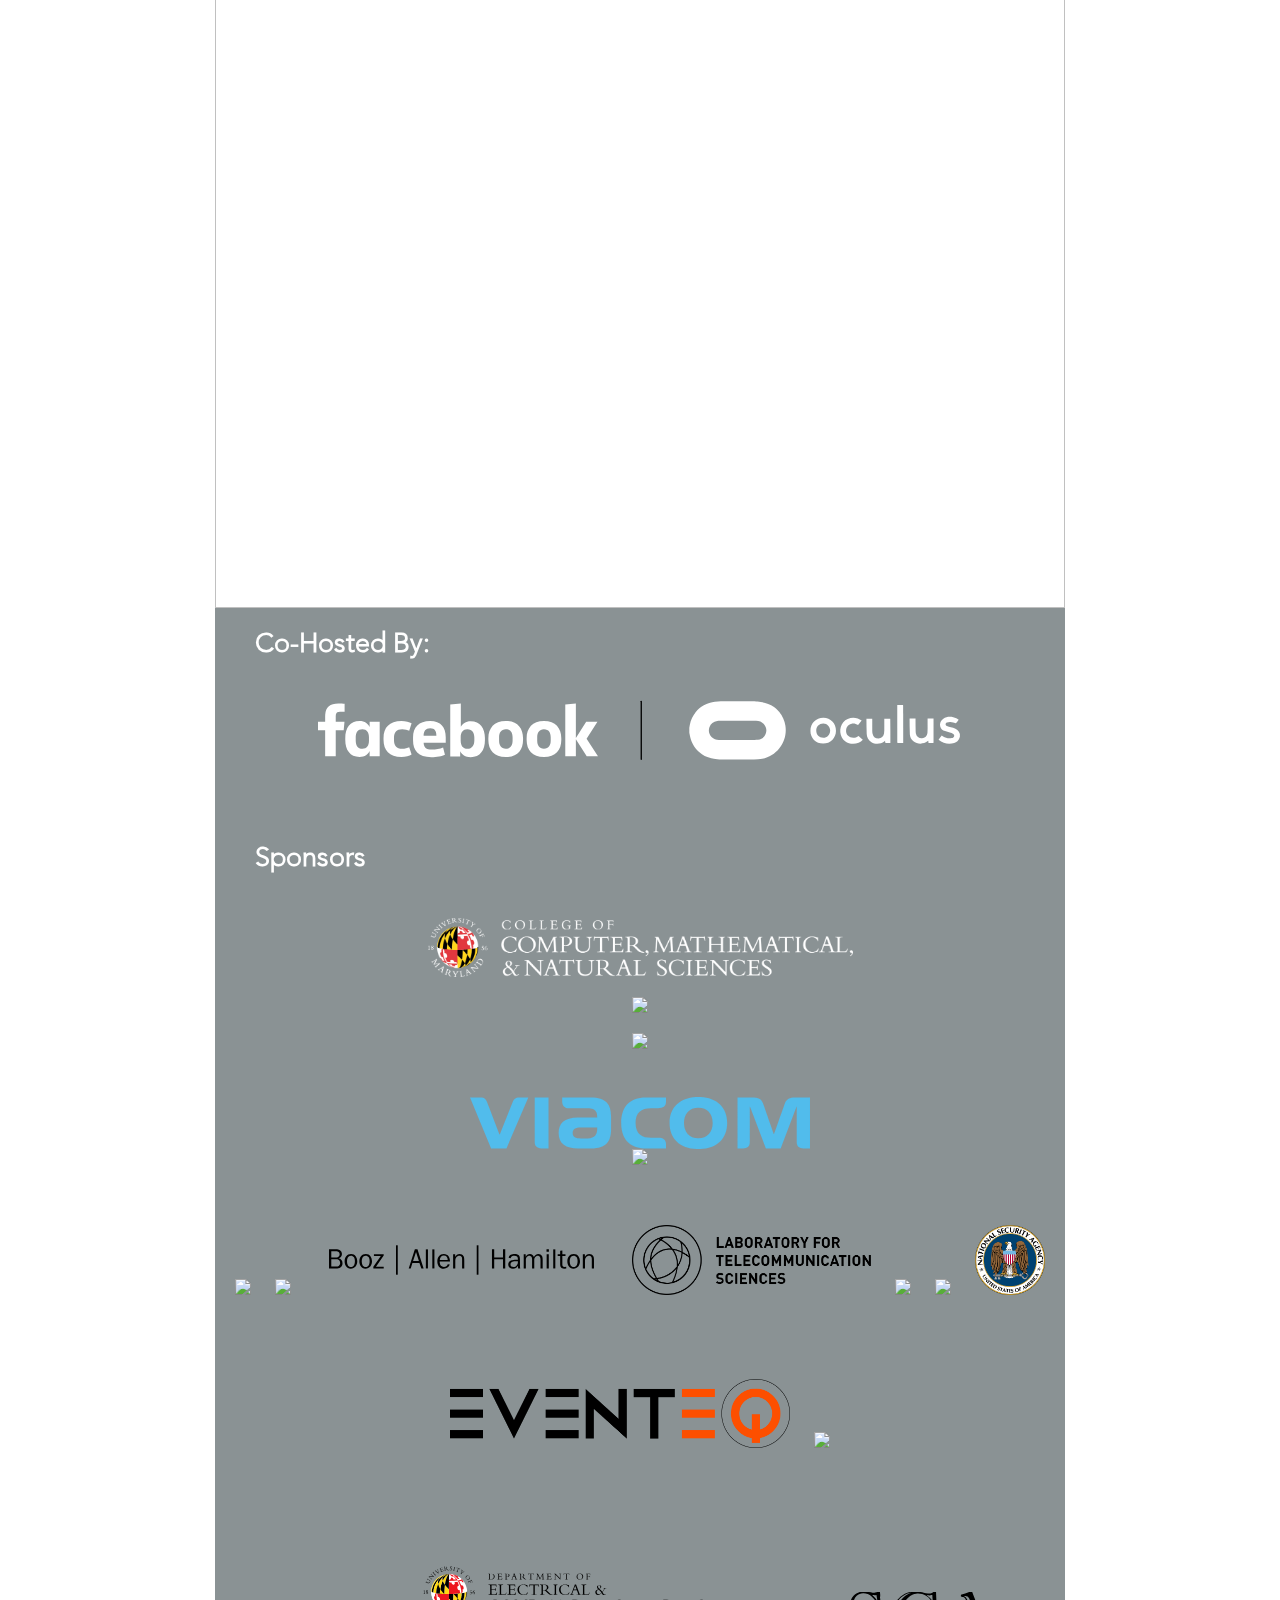
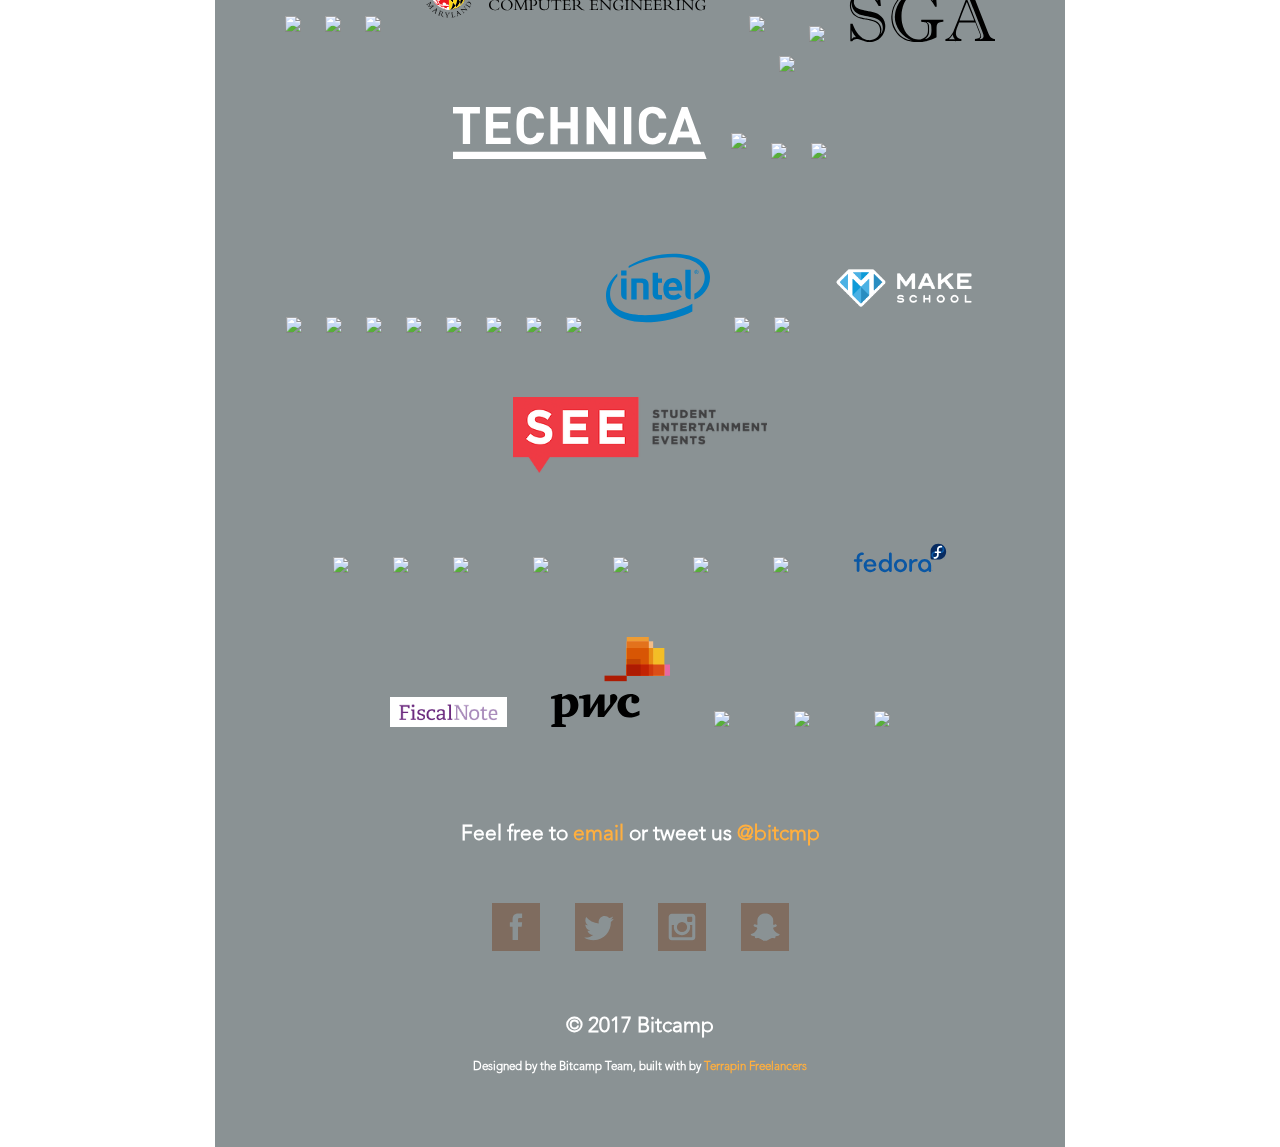
==== commit 27b74bc3: "Update index.html" ====
--- a/index.html
+++ b/index.html
@@ -359,7 +359,7 @@
                     <td>Cabin</td>
                 </tr>
                 <tr>
-                    <td>8:00 AM</td>
+                    <td>9:00 AM</td>
                     <td>Devpost Submissions Due</td>
                     <td>Campgrounds</td>
                 </tr>
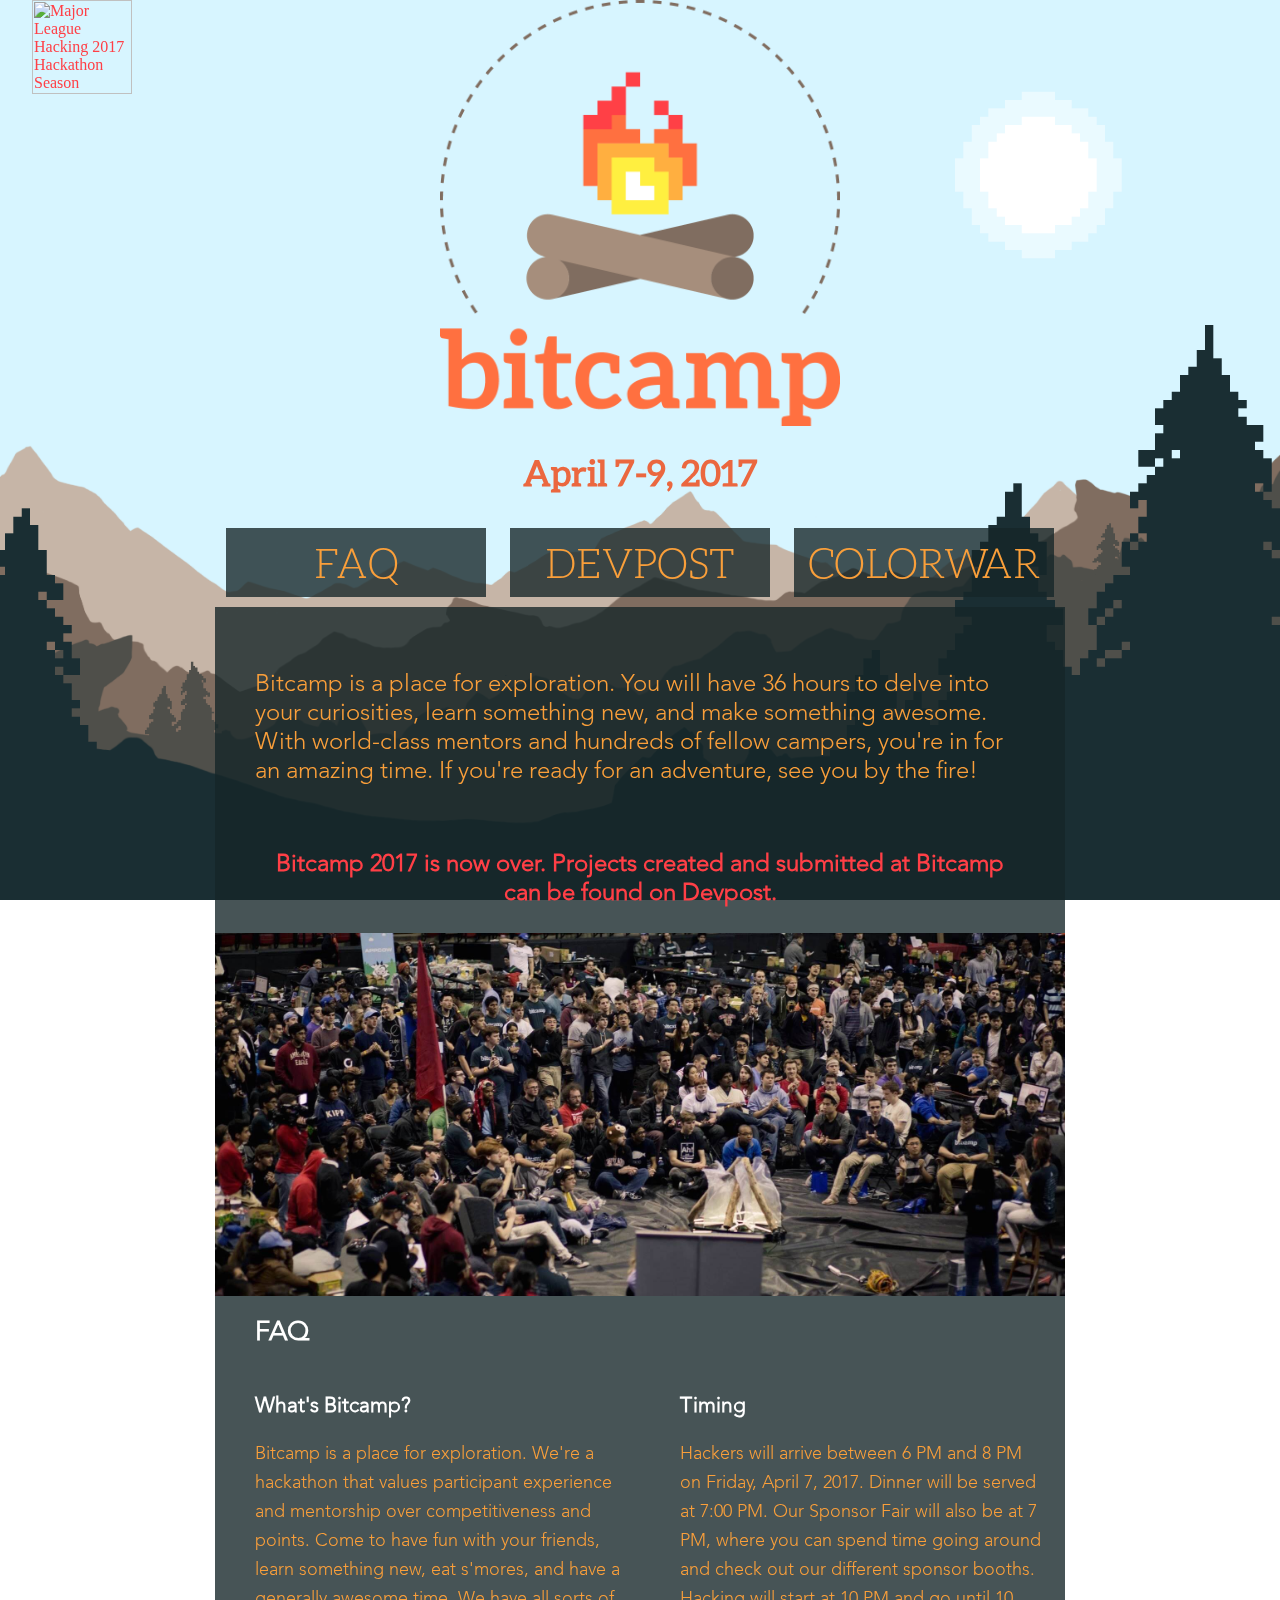
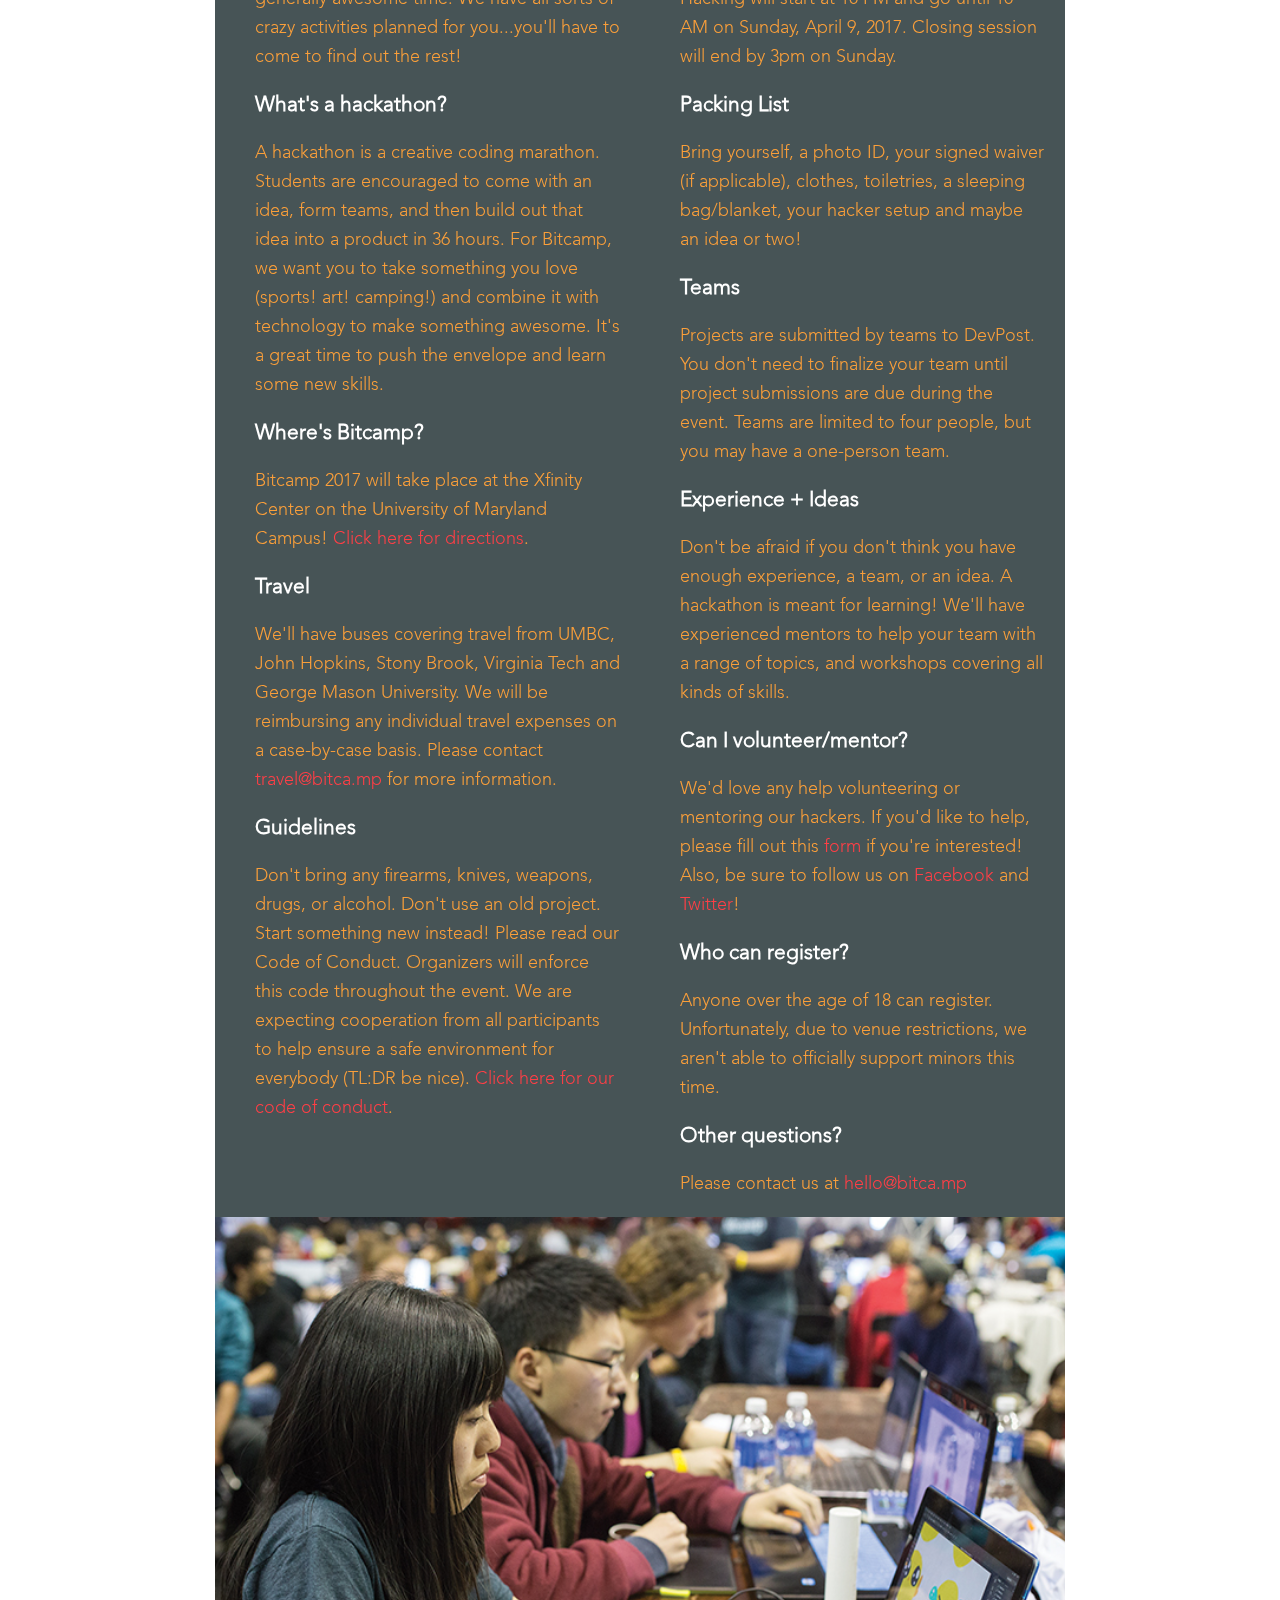
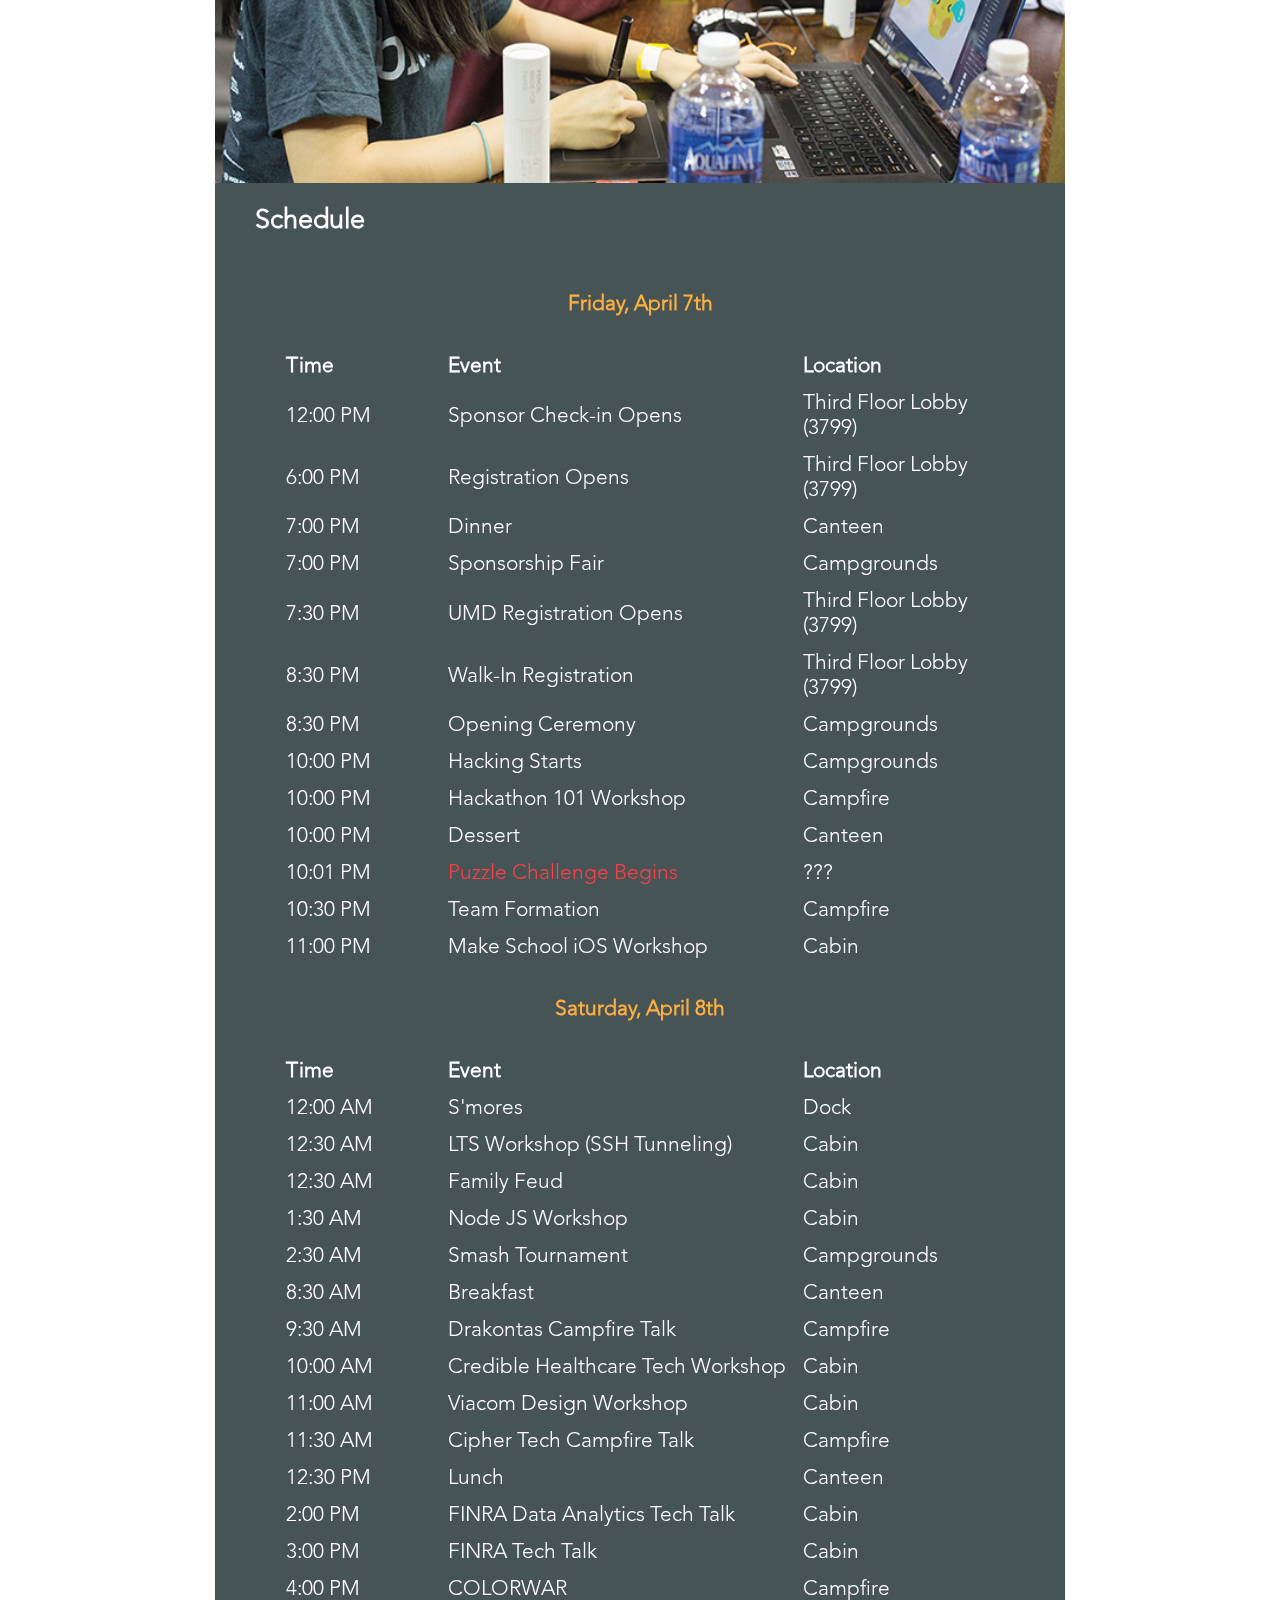
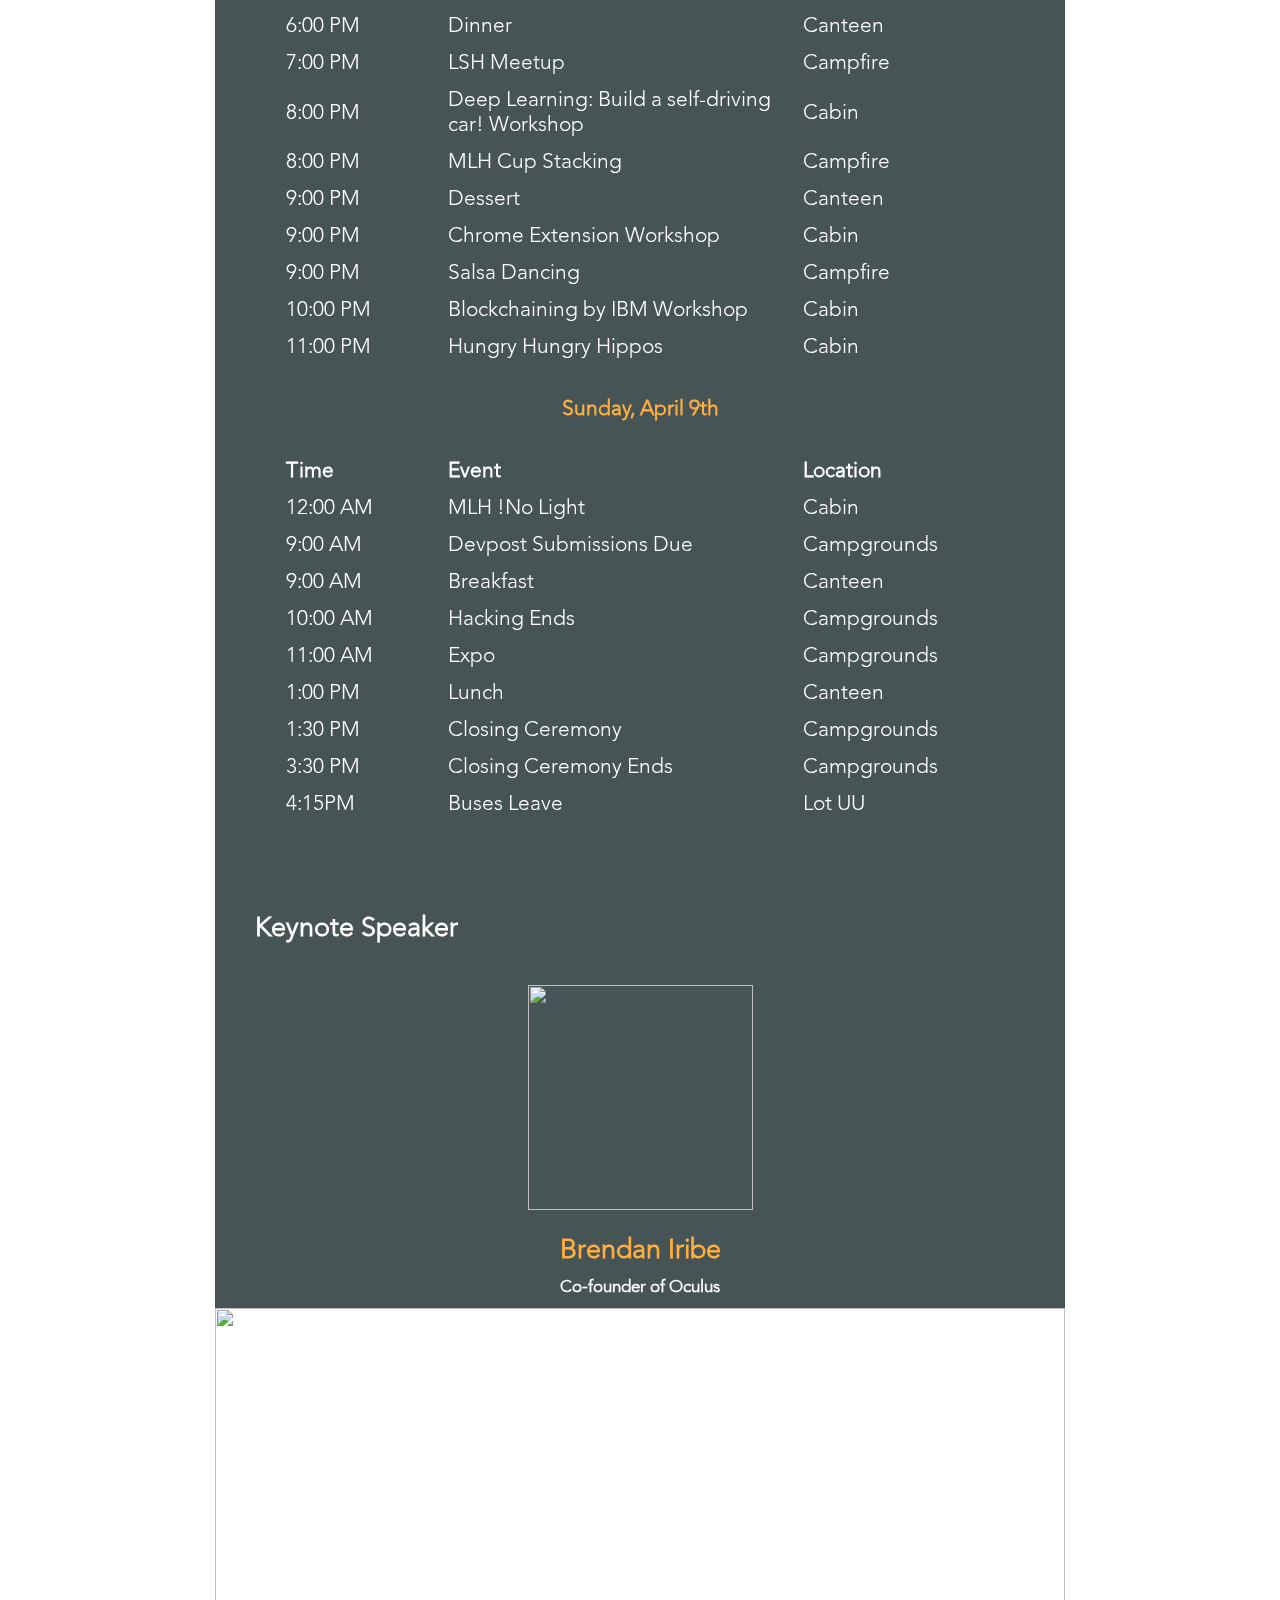
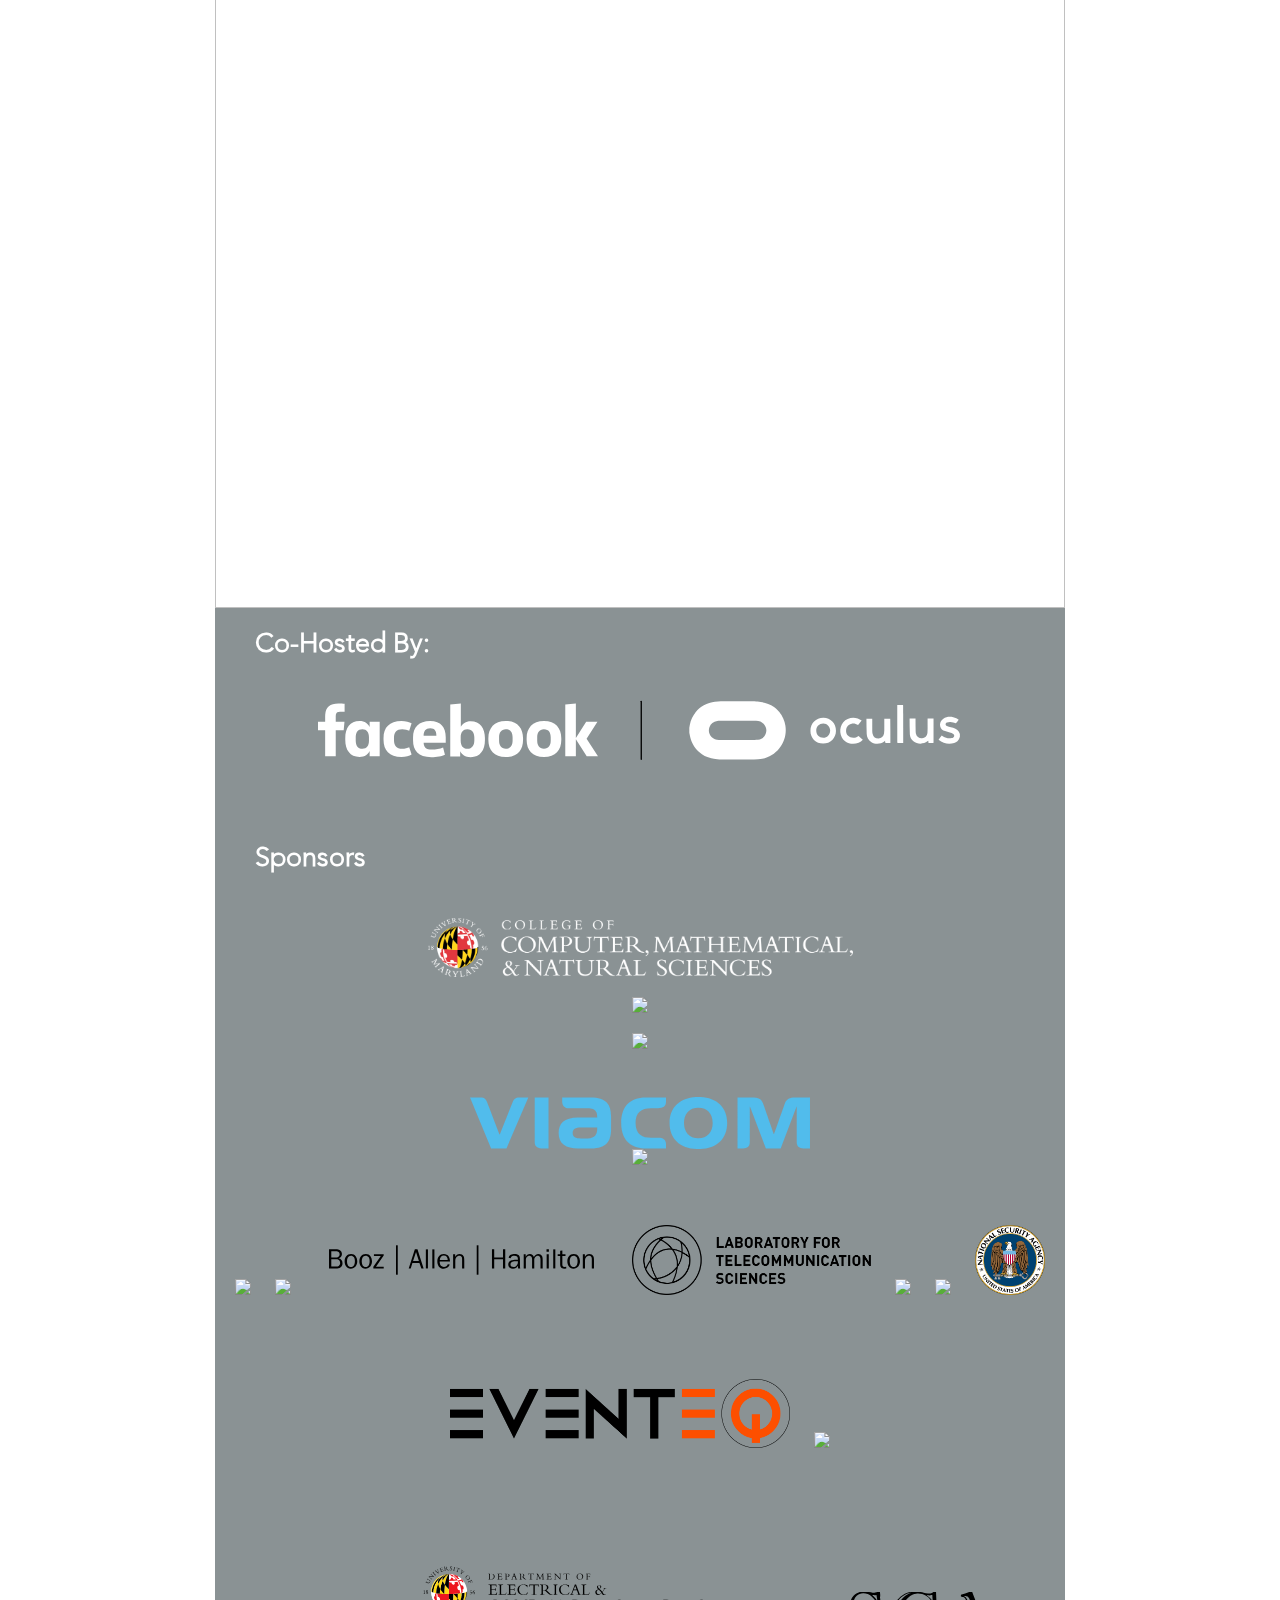
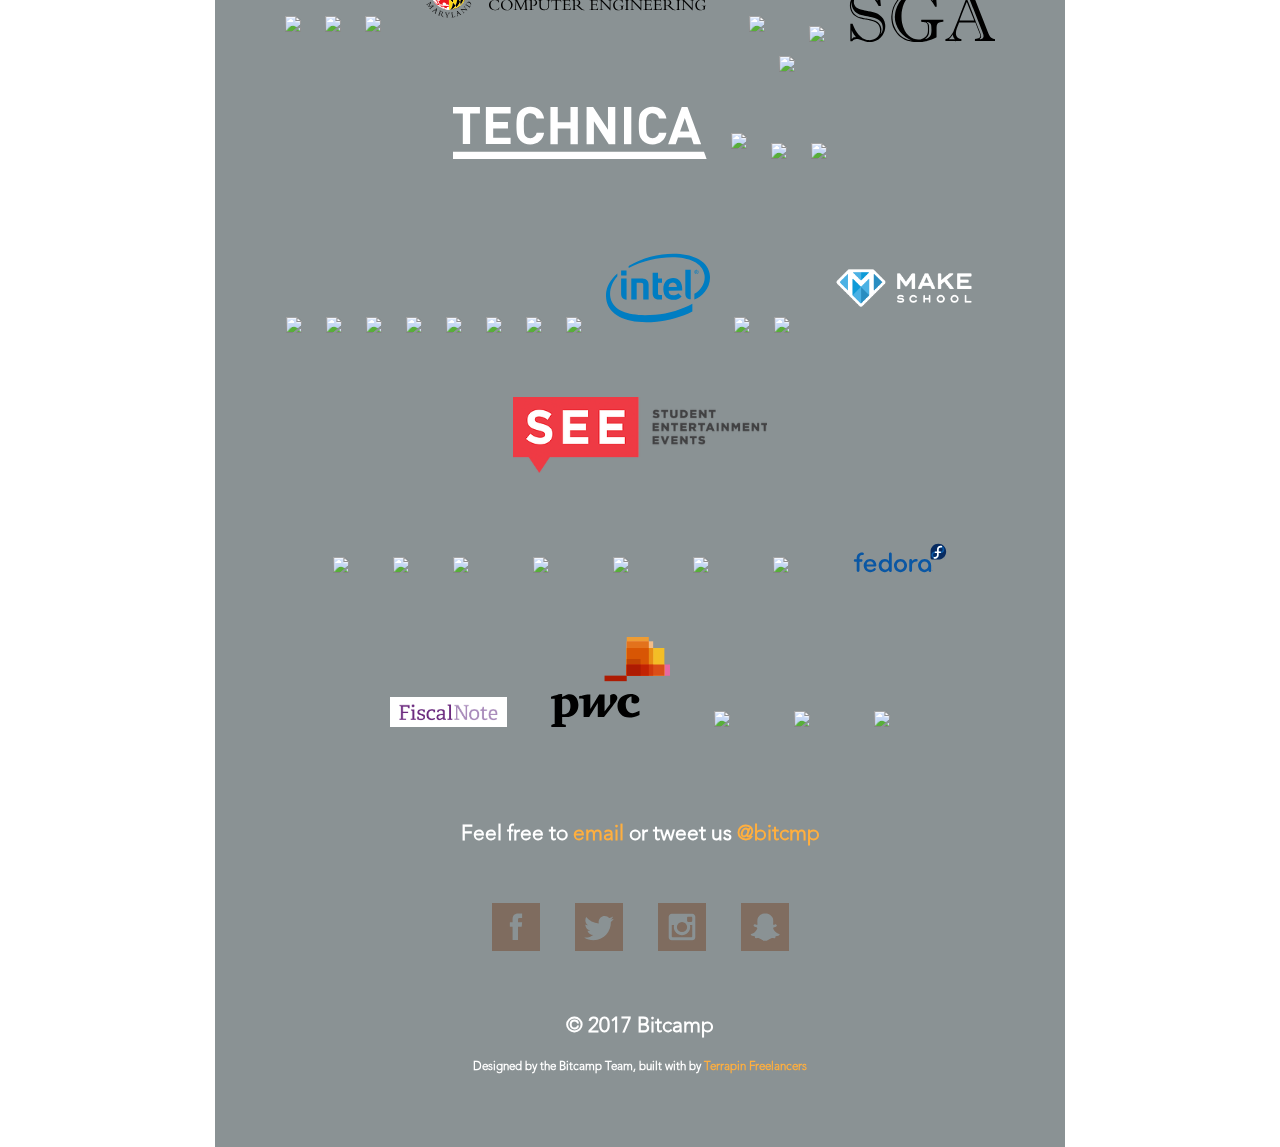
==== commit a1e0fc41: "Update index.html" ====
--- a/index.html
+++ b/index.html
@@ -72,8 +72,8 @@
             <a href="#faq">
                 <li>FAQ</li>
             </a>
-            <a href="#schedule">
-                <li>SCHEDULE</li>
+            <a href="https://bitcamp2017.devpost.com/">
+                <li>DEVPOST</li>
             </a>
             <a href="colorwar.html">
                 <li>COLORWAR</li>
@@ -87,13 +87,13 @@
             <!-- <h1>bitcamp</h1> -->
             <div id="nav-bar-wrapper">
                 <a class="button" href="#faq">FAQ</a>
-                <a class="button" href="#schedule">SCHEDULE</a>
+                <a class="button" href="https://bitcamp2017.devpost.com/">DEVPOST</a>
                 <a class="button" href="colorwar.html">COLORWAR</a>
             </div>
         </div>
         <div class="opaque-wrapper">
             <p class="intro-text">Bitcamp is a place for exploration. You will have 36 hours to delve into your curiosities, learn something new, and make something awesome. With world-class mentors and hundreds of fellow campers, you're in for an amazing time. If you're ready for an adventure, see you by the fire!</p>
-            <h3 class="reg-text"> Online Registration is now closed. We will accept walk-in registrations starting at 8:30 PM on a limited basis.</h3> </div>
+            <h3 class="reg-text"> Bitcamp 2017 is now over. Projects created and submitted at Bitcamp can be found on <a href="https://bitcamp2017.devpost.com/">Devpost</a>.</h3> </div>
         <img class="content-images" src="img/banner-1.jpg" />
         <div id="faq" class="opaque-wrapper">
             <h2 class="heading"> FAQ </h2>
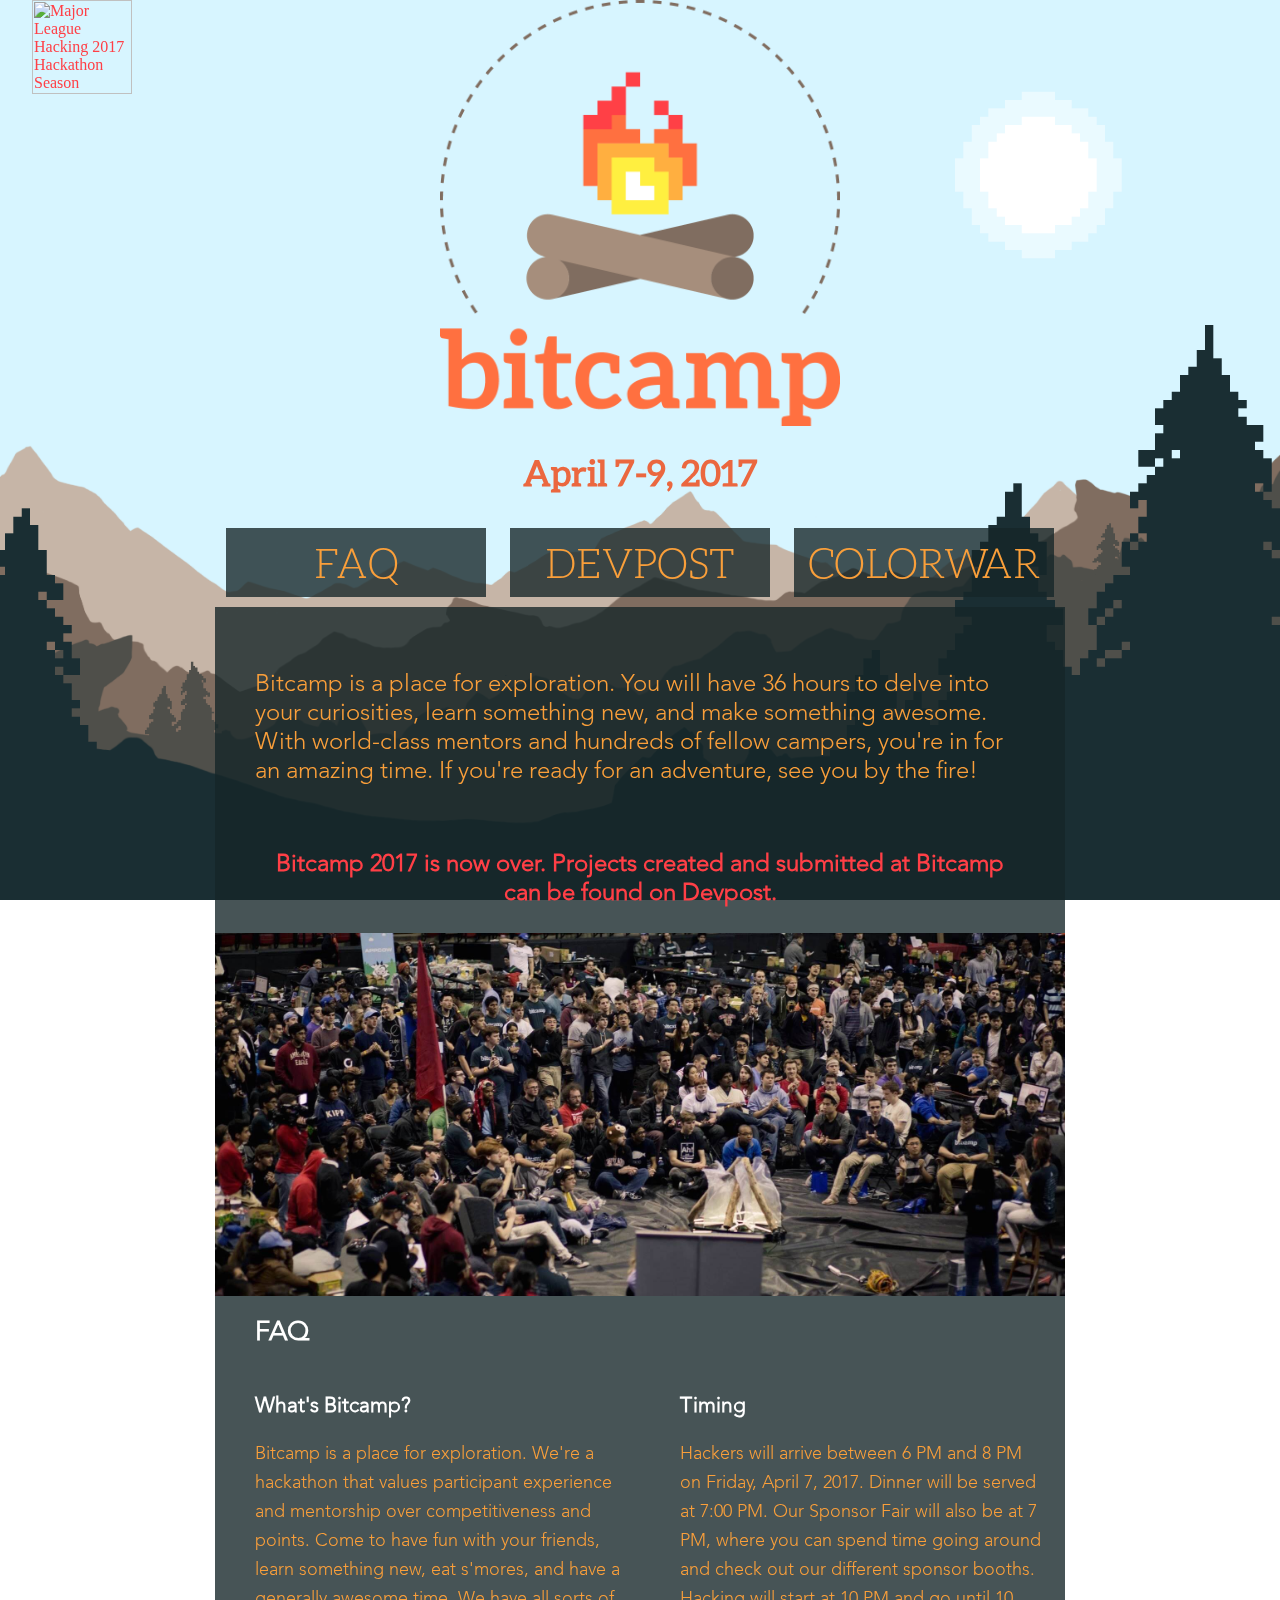
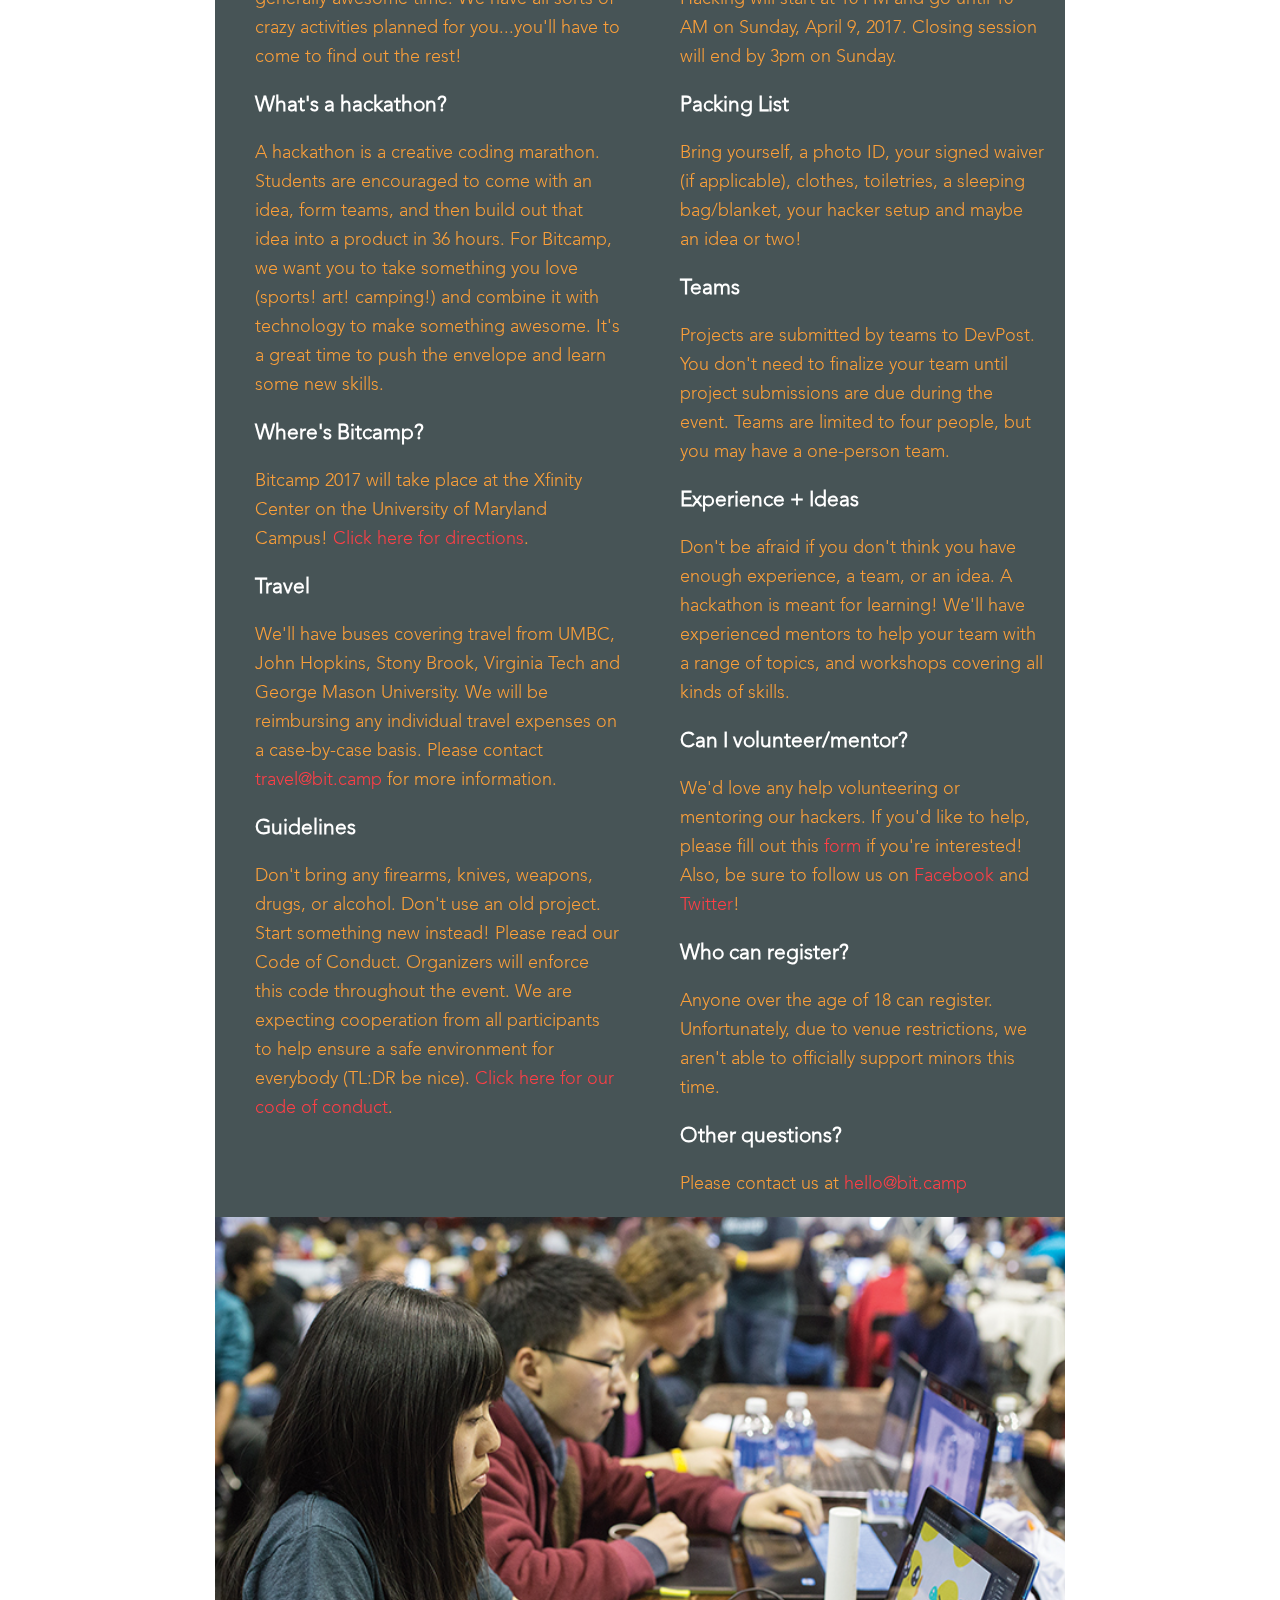
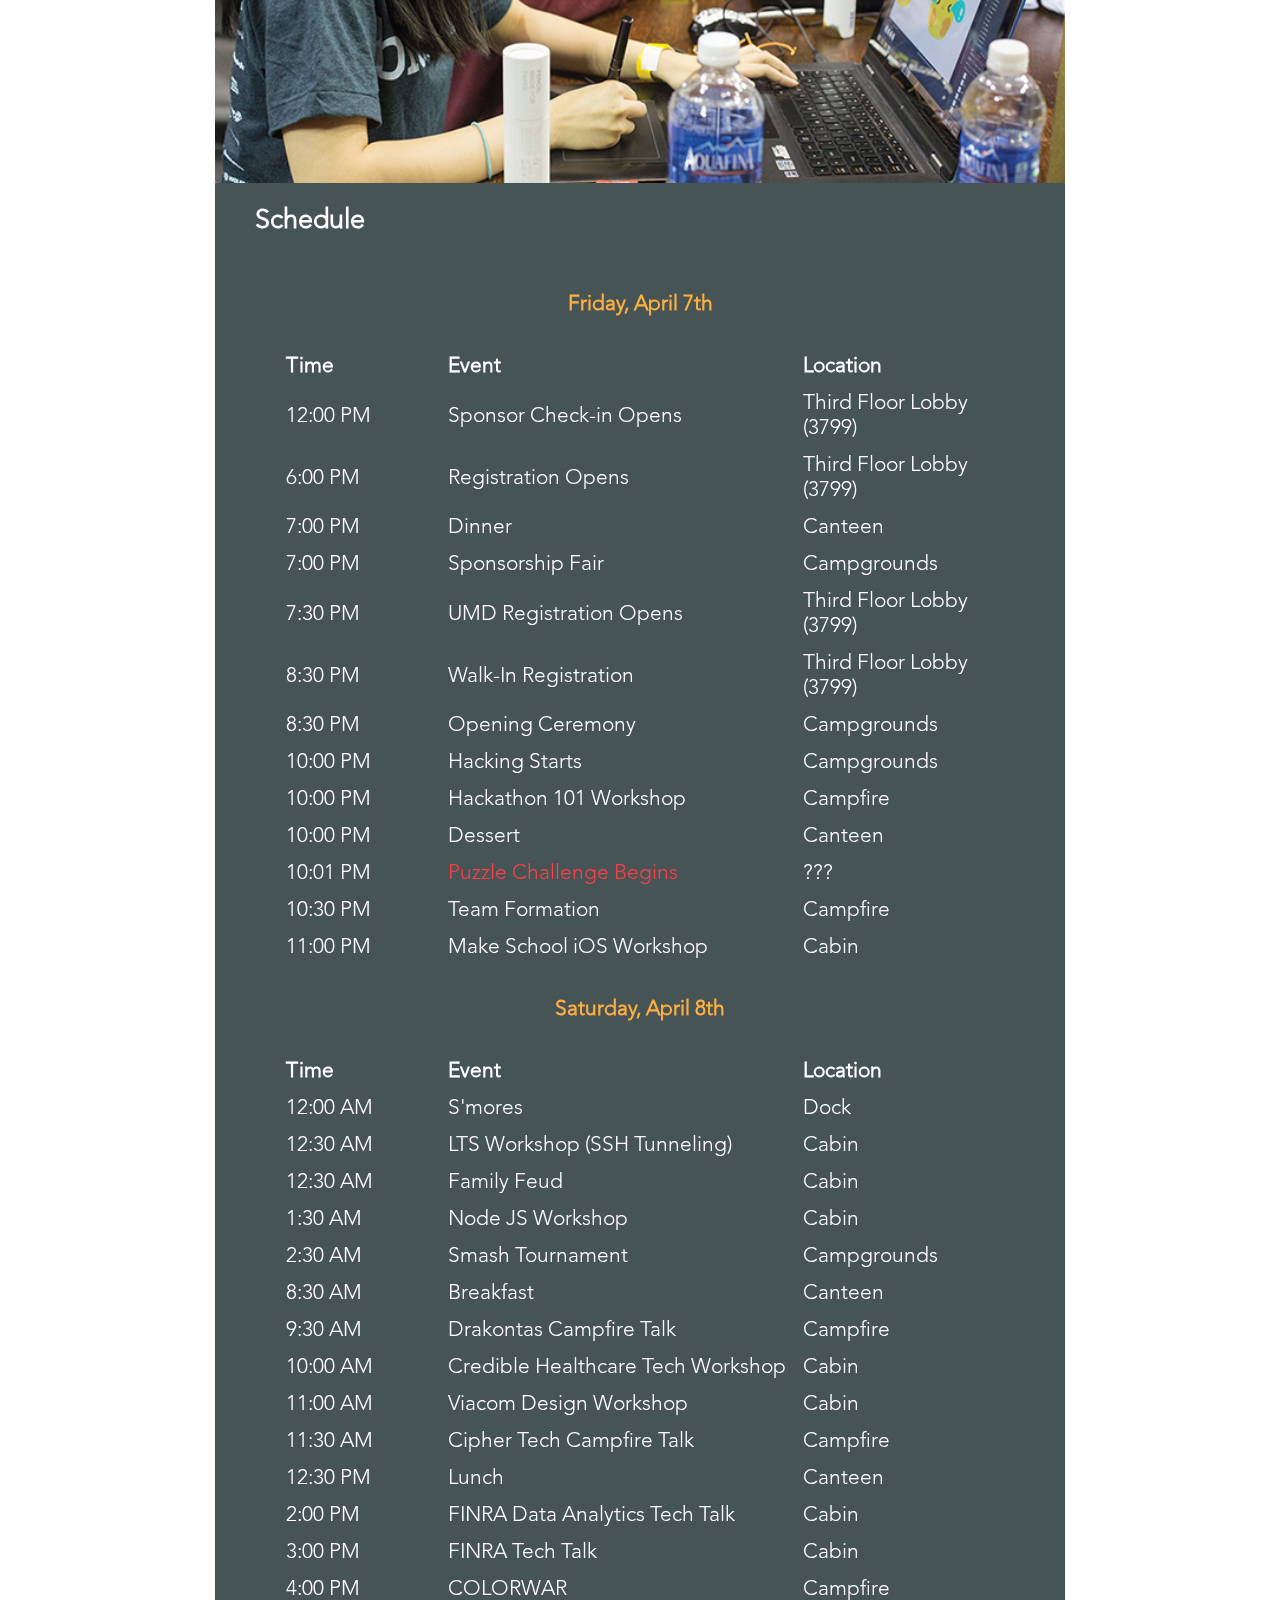
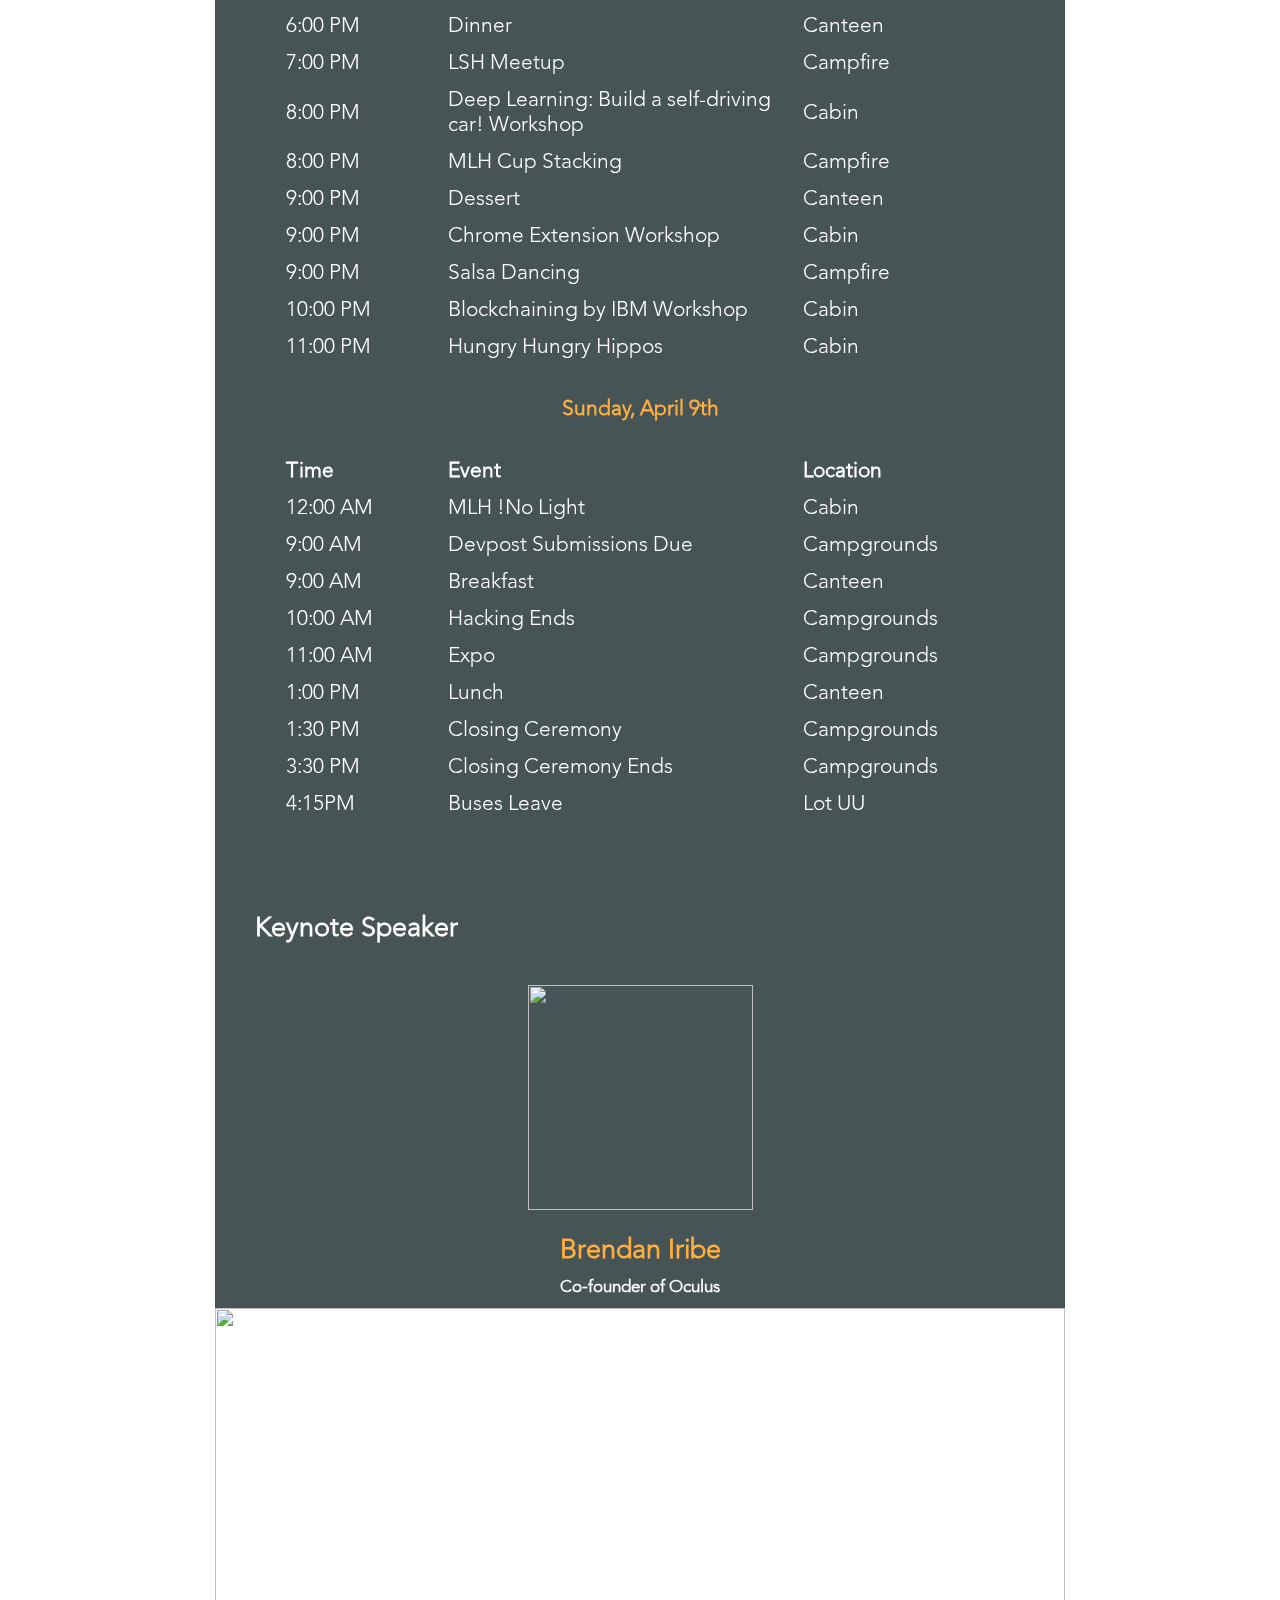
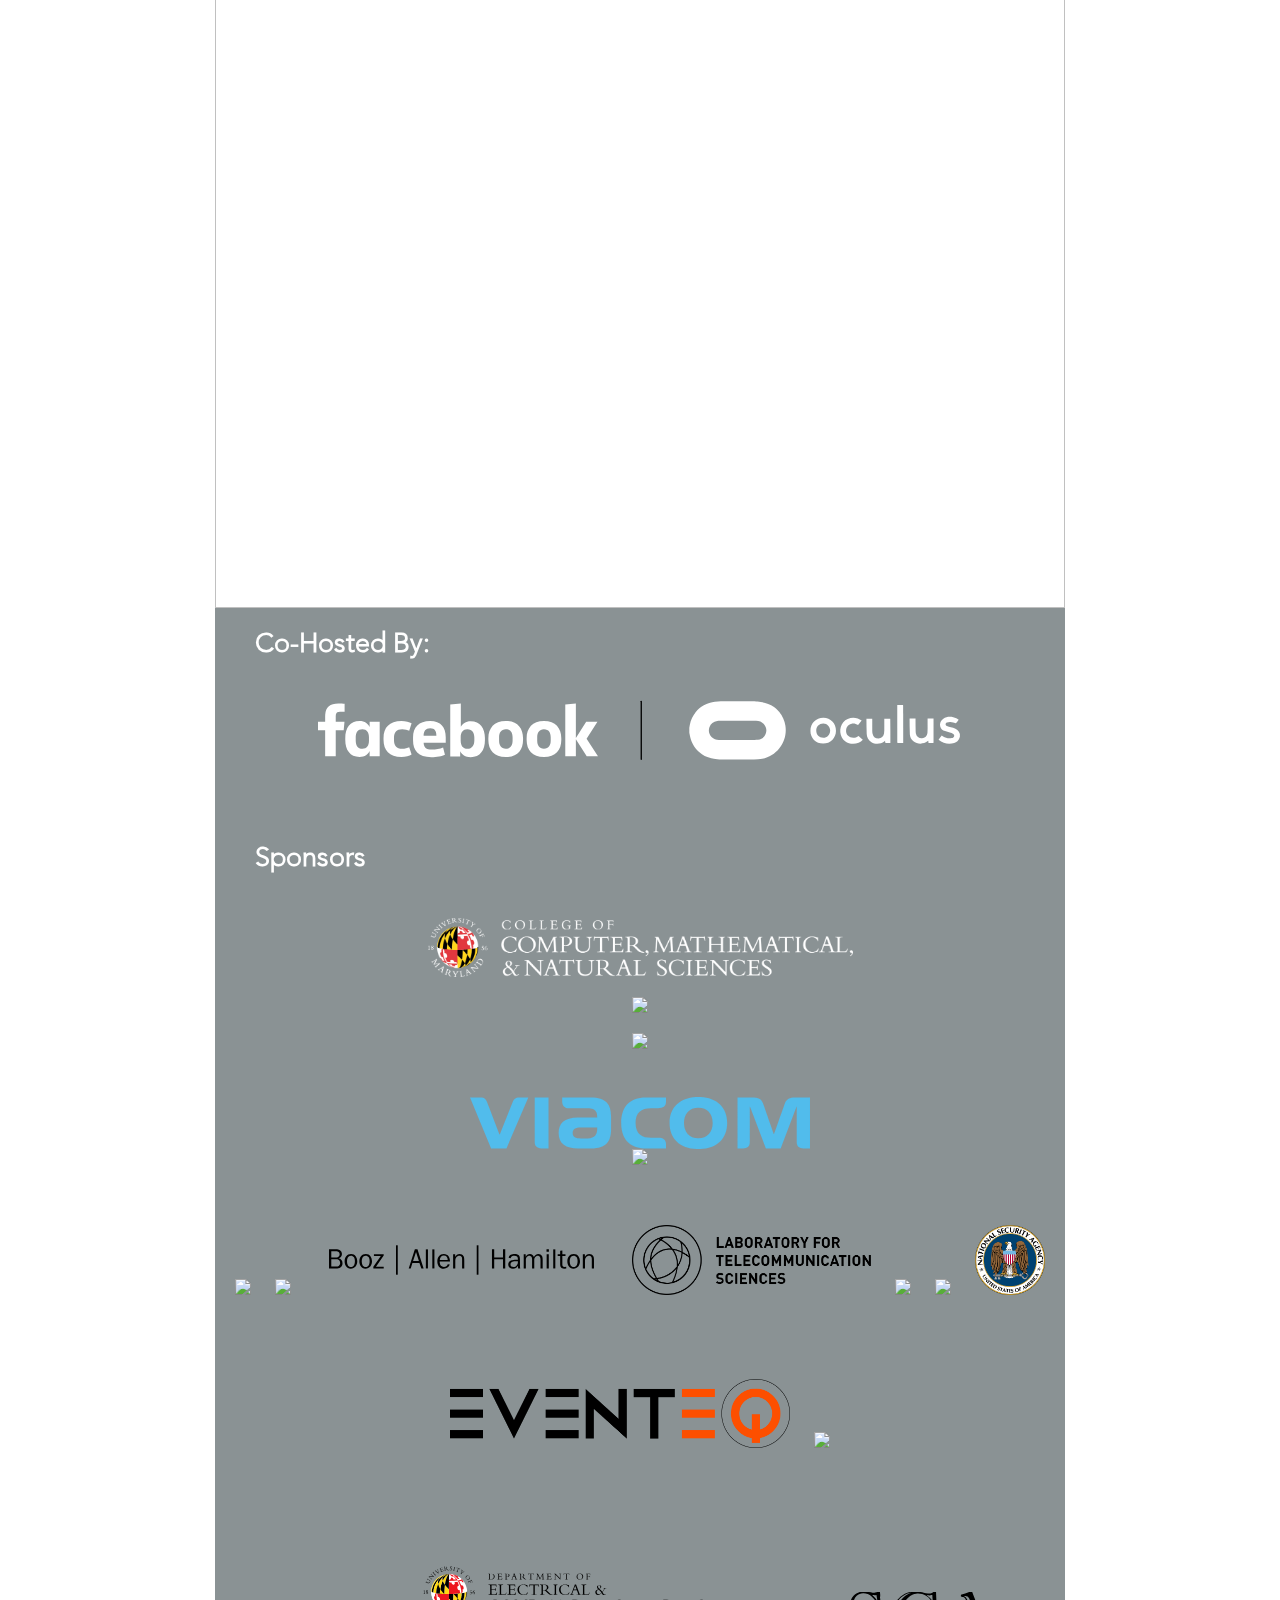
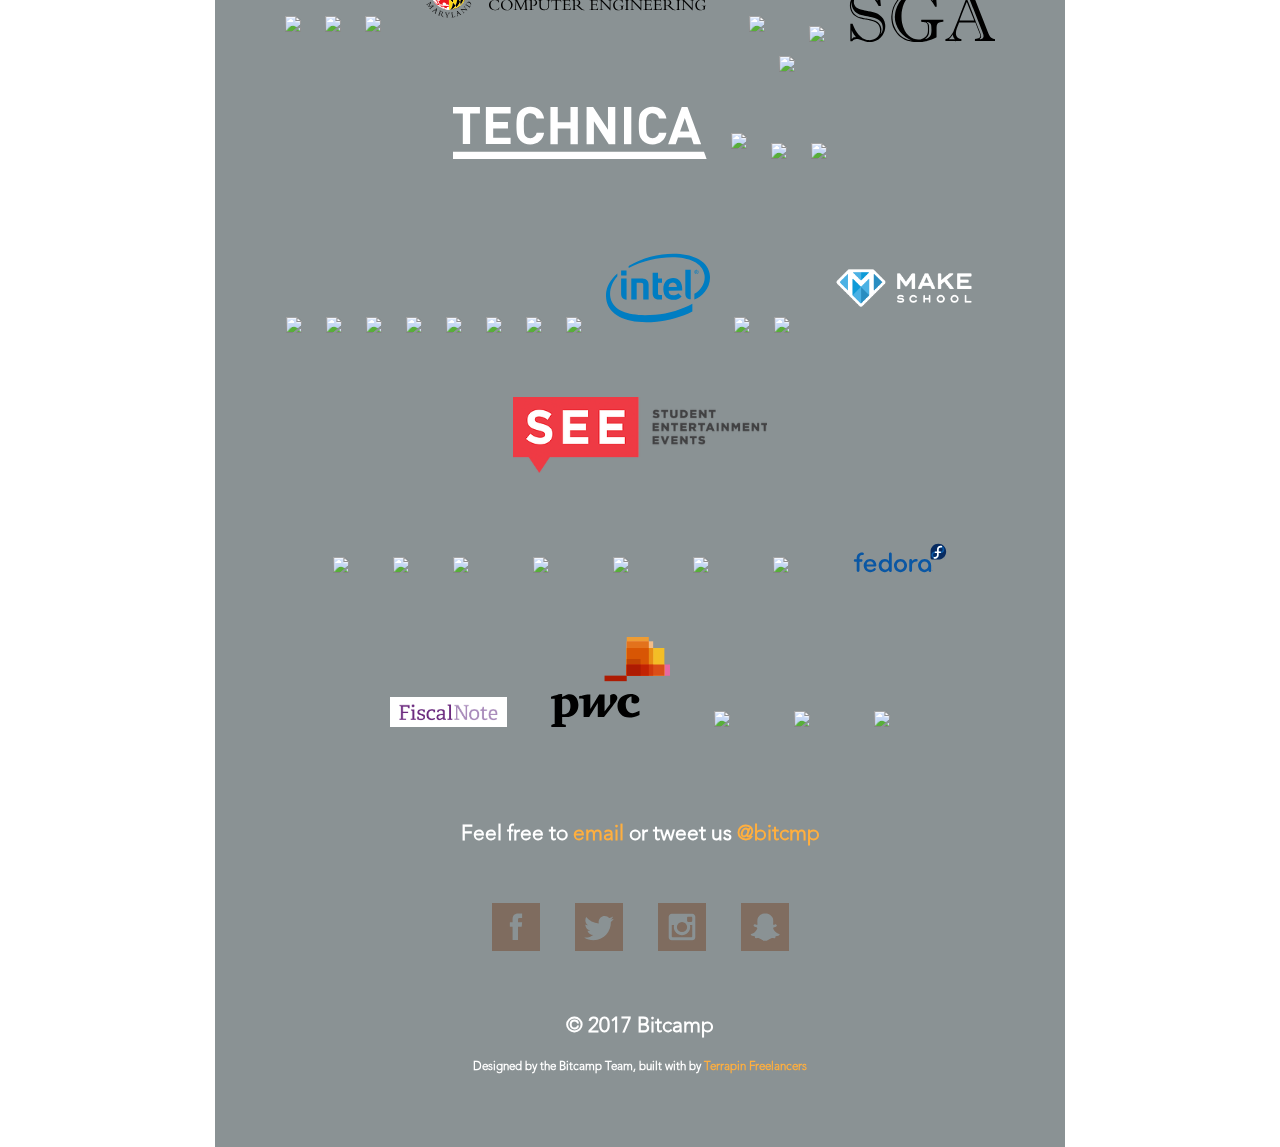
==== commit 9aebd1ca: "bitca.mp -> bit.camp" ====
--- a/index.html
+++ b/index.html
@@ -27,15 +27,15 @@
 
     <meta property="og:title" content="Bitcamp 2017">
     <meta property="og:site_name" content="Bitcamp">
-    <meta property="og:url" content="http://bitca.mp/">
+    <meta property="og:url" content="http://2017.bit.camp/">
     <meta property="og:description" content="Bitcamp is a place for exploration. You will have 36 hours to delve into your curiosities, learn something new, and make something awesome. With world-class mentors and hundreds of fellow campers, you’re in for an amazing time. If you’re ready for an adventure, see you by the fire!">
-    <meta property="og:image" content="http://bitca.mp/img/facebook-share-link.png" />
+    <meta property="og:image" content="http://2017.bit.camp/img/facebook-share-link.png" />
     <meta property="og:type" content="website">
     <meta name="twitter:card" content="summary">
-    <meta name="twitter:url" content="http://bitca.mp/">
+    <meta name="twitter:url" content="http://2017.bit.camp/">
     <meta name="twitter:title" content="Bitcamp 2017">
     <meta name="twitter:description" content="Bitcamp is a place for exploration. You will have 36 hours to delve into your curiosities, learn something new, and make something awesome. With world-class mentors and hundreds of fellow campers, you’re in for an amazing time. If you’re ready for an adventure, see you by the fire!">
-    <meta name="twitter:image" content="http://bitca.mp/img/twitter-share-link.png">
+    <meta name="twitter:image" content="http://2017.bit.camp/img/twitter-share-link.png">
     <script src="https://code.jquery.com/jquery-3.1.1.min.js" integrity="sha256-hVVnYaiADRTO2PzUGmuLJr8BLUSjGIZsDYGmIJLv2b8=" crossorigin="anonymous"></script>
     <script type="text/javascript" src="js/index.js"></script>
     <link href="http://designers.hubspot.com/hs-fs/hub/327485/file-2054199286-css/font-awesome.css" rel="stylesheet">
@@ -112,7 +112,7 @@
                 </p>
                 <h3 class="heading"> Travel </h3>
                 <p class="body-text">
-                    We'll have buses covering travel from UMBC, John Hopkins, Stony Brook, Virginia Tech and George Mason University. We will be reimbursing any individual travel expenses on a case-by-case basis. Please contact <a href="mailto:travel@bitca.mp">travel@bitca.mp</a> for more information.
+                    We'll have buses covering travel from UMBC, John Hopkins, Stony Brook, Virginia Tech and George Mason University. We will be reimbursing any individual travel expenses on a case-by-case basis. Please contact <a href="mailto:travel@bit.camp">travel@bit.camp</a> for more information.
                 </p>
                 <h3 class="heading"> Guidelines </h3>
                 <p class="body-text">
@@ -146,7 +146,7 @@
                 </p>
                 <h3 class="heading"> Other questions? </h3>
                 <p class="body-text">
-                    Please contact us at <a href="mailto:hello@bitca.mp">hello@bitca.mp </a>
+                    Please contact us at <a href="mailto:hello@bit.camp">hello@bit.camp </a>
                 </p>
             </div>
         </div>
@@ -496,7 +496,7 @@
             </div>
         </div>
         <div id="contact" class="opaque-wrapper" style="background-color: rgba(22,38,41,.50)">
-            <h3 class="contact" style="padding: 40px 25px">Feel free to <a href="mailto:hello@bitca.mp" class="footer">email</a> or tweet us <a href="https://twitter.com/bitcmp" class="footer">@bitcmp</a><p>
+            <h3 class="contact" style="padding: 40px 25px">Feel free to <a href="mailto:hello@bit.camp" class="footer">email</a> or tweet us <a href="https://twitter.com/bitcmp" class="footer">@bitcmp</a><p>
 		    <a href="https://www.facebook.com/bitcmp"><img class="social-media-images" src="img/fb_icon.svg" /></a>
 		    <a href="https://twitter.com/bitcmp"><img class="social-media-images" src="img/twitter_icon.svg" /></a>
 		    <a href="https://instagram.com/bitcamp"><img class="social-media-images" src="img/instagram_icon.svg" /></a>
